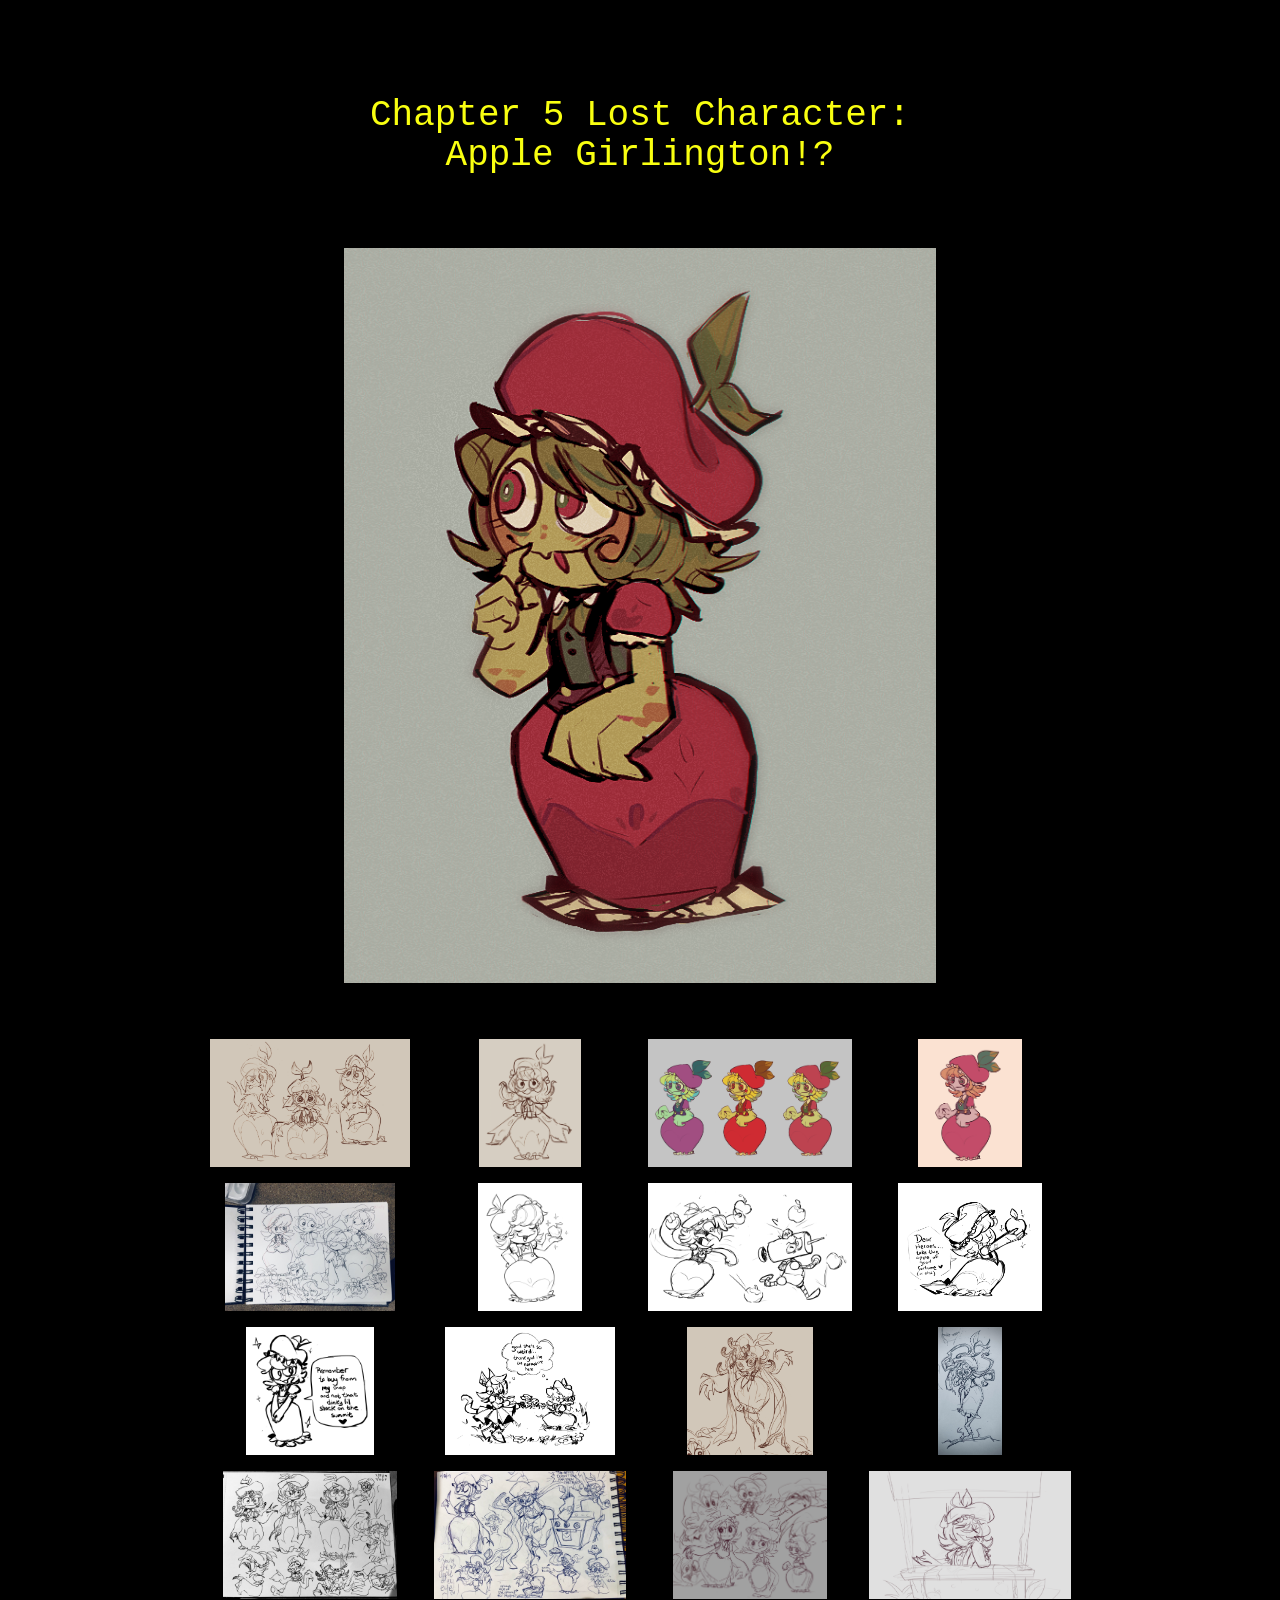
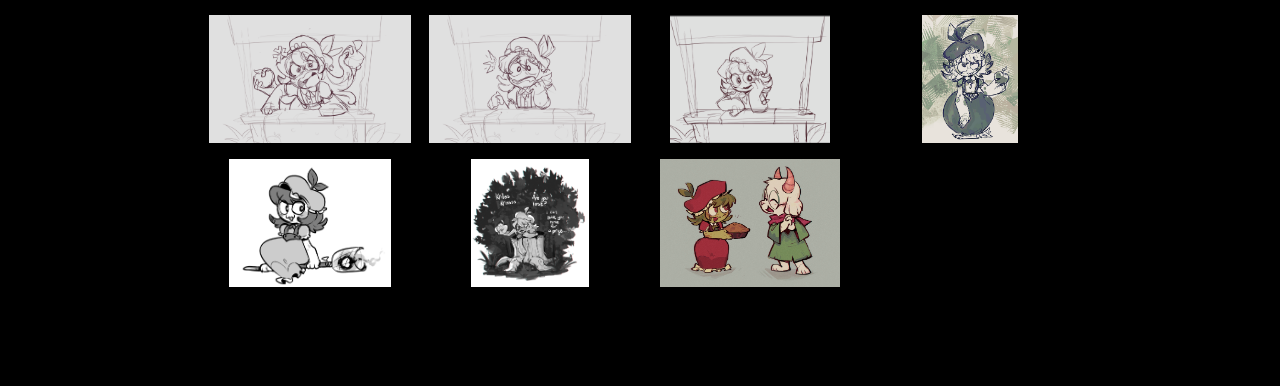
==== girlington/index.html @ 8fb5b080 "начальная техническая подготовка" ====
<html lang="en" style="" class=""><head>
<meta http-equiv="content-type" content="text/html; charset=UTF-8">
    <meta charset="utf-8">
<meta name="viewport" content="width=device-width, initial-scale=1.0">
<meta name="theme-color" content="#000000">

<title>Chapter 5 Lost Character: Apple Girlington!? - Toby Fox</title>

<meta property="og:site_name" content="Toby Fox">
<meta property="og:title" content="Chapter 5 Lost Character: Apple Girlington!?">
<meta property="twitter:title" content="Chapter 5 Lost Character: Apple Girlington!?">
<meta property="og:locale" content="en_US">
<meta name="description" content="An extremely long time ago, I had my friend Marina design a character for Chapter 5 named Apple Girlington...">
<meta property="og:description" content="An extremely long time ago, I had my friend Marina design a character for Chapter 5 named Apple Girlington...">
<link rel="canonical" href="https://toby.fangamer.com/">
<meta property="og:url" content="https://toby.fangamer.com">

<meta property="og:image" content="https://toby.fangamer.com/assets/interviews/girlington/images/social.png">
<meta property="twitter:image" content="https://toby.fangamer.com/assets/interviews/girlington/images/social.png">
<meta property="og:type" content="article">
<meta property="article:published_time" content="2026-11-20T01:00:15+00:00">
<meta name="twitter:card" content="summary">

<link rel="stylesheet" href="index_files/index.ZAYC2TZ6_Km2m.css">
<script src="index_files/index.C6HXAFNJ_Km2m.js" defer="defer"></script>


    
  <style>:root{--swal2-outline: 0 0 0 3px rgba(100, 150, 200, 0.5);--swal2-container-padding: 0.625em;--swal2-backdrop: rgba(0, 0, 0, 0.4);--swal2-backdrop-transition: background-color 0.15s;--swal2-width: 32em;--swal2-padding: 0 0 1.25em;--swal2-border: none;--swal2-border-radius: 0.3125rem;--swal2-background: white;--swal2-color: #545454;--swal2-show-animation: swal2-show 0.3s;--swal2-hide-animation: swal2-hide 0.15s forwards;--swal2-icon-zoom: 1;--swal2-title-padding: 0.8em 1em 0;--swal2-html-container-padding: 1em 1.6em 0.3em;--swal2-input-border: 1px solid #d9d9d9;--swal2-input-border-radius: 0.1875em;--swal2-input-box-shadow: inset 0 1px 1px rgba(0, 0, 0, 0.06), 0 0 0 3px transparent;--swal2-input-background: transparent;--swal2-input-transition: border-color 0.2s, box-shadow 0.2s;--swal2-input-hover-box-shadow: inset 0 1px 1px rgba(0, 0, 0, 0.06), 0 0 0 3px transparent;--swal2-input-focus-border: 1px solid #b4dbed;--swal2-input-focus-box-shadow: inset 0 1px 1px rgba(0, 0, 0, 0.06), 0 0 0 3px rgba(100, 150, 200, 0.5);--swal2-progress-step-background: #add8e6;--swal2-validation-message-background: #f0f0f0;--swal2-validation-message-color: #666;--swal2-footer-border-color: #eee;--swal2-footer-background: transparent;--swal2-footer-color: inherit;--swal2-timer-progress-bar-background: rgba(0, 0, 0, 0.3);--swal2-close-button-position: initial;--swal2-close-button-inset: auto;--swal2-close-button-font-size: 2.5em;--swal2-close-button-color: #ccc;--swal2-close-button-transition: color 0.2s, box-shadow 0.2s;--swal2-close-button-outline: initial;--swal2-close-button-box-shadow: inset 0 0 0 3px transparent;--swal2-close-button-focus-box-shadow: inset var(--swal2-outline);--swal2-close-button-hover-transform: none;--swal2-actions-justify-content: center;--swal2-actions-width: auto;--swal2-actions-margin: 1.25em auto 0;--swal2-actions-padding: 0;--swal2-actions-border-radius: 0;--swal2-actions-background: transparent;--swal2-action-button-transition: background-color 0.2s, box-shadow 0.2s;--swal2-action-button-hover: black 10%;--swal2-action-button-active: black 10%;--swal2-confirm-button-box-shadow: none;--swal2-confirm-button-border-radius: 0.25em;--swal2-confirm-button-background-color: #7066e0;--swal2-confirm-button-color: #fff;--swal2-deny-button-box-shadow: none;--swal2-deny-button-border-radius: 0.25em;--swal2-deny-button-background-color: #dc3741;--swal2-deny-button-color: #fff;--swal2-cancel-button-box-shadow: none;--swal2-cancel-button-border-radius: 0.25em;--swal2-cancel-button-background-color: #6e7881;--swal2-cancel-button-color: #fff;--swal2-toast-show-animation: swal2-toast-show 0.5s;--swal2-toast-hide-animation: swal2-toast-hide 0.1s forwards;--swal2-toast-border: none;--swal2-toast-box-shadow: 0 0 1px hsl(0deg 0% 0% / 0.075), 0 1px 2px hsl(0deg 0% 0% / 0.075), 1px 2px 4px hsl(0deg 0% 0% / 0.075), 1px 3px 8px hsl(0deg 0% 0% / 0.075), 2px 4px 16px hsl(0deg 0% 0% / 0.075)}[data-swal2-theme=dark]{--swal2-dark-theme-black: #19191a;--swal2-dark-theme-white: #e1e1e1;--swal2-background: var(--swal2-dark-theme-black);--swal2-color: var(--swal2-dark-theme-white);--swal2-footer-border-color: #555;--swal2-input-background: color-mix(in srgb, var(--swal2-dark-theme-black), var(--swal2-dark-theme-white) 10%);--swal2-validation-message-background: color-mix( in srgb, var(--swal2-dark-theme-black), var(--swal2-dark-theme-white) 10% );--swal2-validation-message-color: var(--swal2-dark-theme-white);--swal2-timer-progress-bar-background: rgba(255, 255, 255, 0.7)}@media(prefers-color-scheme: dark){[data-swal2-theme=auto]{--swal2-dark-theme-black: #19191a;--swal2-dark-theme-white: #e1e1e1;--swal2-background: var(--swal2-dark-theme-black);--swal2-color: var(--swal2-dark-theme-white);--swal2-footer-border-color: #555;--swal2-input-background: color-mix(in srgb, var(--swal2-dark-theme-black), var(--swal2-dark-theme-white) 10%);--swal2-validation-message-background: color-mix( in srgb, var(--swal2-dark-theme-black), var(--swal2-dark-theme-white) 10% );--swal2-validation-message-color: var(--swal2-dark-theme-white);--swal2-timer-progress-bar-background: rgba(255, 255, 255, 0.7)}}body.swal2-shown:not(.swal2-no-backdrop,.swal2-toast-shown){overflow:hidden}body.swal2-height-auto{height:auto !important}body.swal2-no-backdrop .swal2-container{background-color:rgba(0,0,0,0) !important;pointer-events:none}body.swal2-no-backdrop .swal2-container .swal2-popup{pointer-events:auto}body.swal2-no-backdrop .swal2-container .swal2-modal{box-shadow:0 0 10px var(--swal2-backdrop)}body.swal2-toast-shown .swal2-container{box-sizing:border-box;width:360px;max-width:100%;background-color:rgba(0,0,0,0);pointer-events:none}body.swal2-toast-shown .swal2-container.swal2-top{inset:0 auto auto 50%;transform:translateX(-50%)}body.swal2-toast-shown .swal2-container.swal2-top-end,body.swal2-toast-shown .swal2-container.swal2-top-right{inset:0 0 auto auto}body.swal2-toast-shown .swal2-container.swal2-top-start,body.swal2-toast-shown .swal2-container.swal2-top-left{inset:0 auto auto 0}body.swal2-toast-shown .swal2-container.swal2-center-start,body.swal2-toast-shown .swal2-container.swal2-center-left{inset:50% auto auto 0;transform:translateY(-50%)}body.swal2-toast-shown .swal2-container.swal2-center{inset:50% auto auto 50%;transform:translate(-50%, -50%)}body.swal2-toast-shown .swal2-container.swal2-center-end,body.swal2-toast-shown .swal2-container.swal2-center-right{inset:50% 0 auto auto;transform:translateY(-50%)}body.swal2-toast-shown .swal2-container.swal2-bottom-start,body.swal2-toast-shown .swal2-container.swal2-bottom-left{inset:auto auto 0 0}body.swal2-toast-shown .swal2-container.swal2-bottom{inset:auto auto 0 50%;transform:translateX(-50%)}body.swal2-toast-shown .swal2-container.swal2-bottom-end,body.swal2-toast-shown .swal2-container.swal2-bottom-right{inset:auto 0 0 auto}@media print{body.swal2-shown:not(.swal2-no-backdrop,.swal2-toast-shown){overflow-y:scroll !important}body.swal2-shown:not(.swal2-no-backdrop,.swal2-toast-shown)>[aria-hidden=true]{display:none}body.swal2-shown:not(.swal2-no-backdrop,.swal2-toast-shown) .swal2-container{position:static !important}}div:where(.swal2-container){display:grid;position:fixed;z-index:1060;inset:0;box-sizing:border-box;grid-template-areas:"top-start     top            top-end" "center-start  center         center-end" "bottom-start  bottom-center  bottom-end";grid-template-rows:minmax(min-content, auto) minmax(min-content, auto) minmax(min-content, auto);height:100%;padding:var(--swal2-container-padding);overflow-x:hidden;transition:var(--swal2-backdrop-transition);-webkit-overflow-scrolling:touch}div:where(.swal2-container).swal2-backdrop-show,div:where(.swal2-container).swal2-noanimation{background:var(--swal2-backdrop)}div:where(.swal2-container).swal2-backdrop-hide{background:rgba(0,0,0,0) !important}div:where(.swal2-container).swal2-top-start,div:where(.swal2-container).swal2-center-start,div:where(.swal2-container).swal2-bottom-start{grid-template-columns:minmax(0, 1fr) auto auto}div:where(.swal2-container).swal2-top,div:where(.swal2-container).swal2-center,div:where(.swal2-container).swal2-bottom{grid-template-columns:auto minmax(0, 1fr) auto}div:where(.swal2-container).swal2-top-end,div:where(.swal2-container).swal2-center-end,div:where(.swal2-container).swal2-bottom-end{grid-template-columns:auto auto minmax(0, 1fr)}div:where(.swal2-container).swal2-top-start>.swal2-popup{align-self:start}div:where(.swal2-container).swal2-top>.swal2-popup{grid-column:2;place-self:start center}div:where(.swal2-container).swal2-top-end>.swal2-popup,div:where(.swal2-container).swal2-top-right>.swal2-popup{grid-column:3;place-self:start end}div:where(.swal2-container).swal2-center-start>.swal2-popup,div:where(.swal2-container).swal2-center-left>.swal2-popup{grid-row:2;align-self:center}div:where(.swal2-container).swal2-center>.swal2-popup{grid-column:2;grid-row:2;place-self:center center}div:where(.swal2-container).swal2-center-end>.swal2-popup,div:where(.swal2-container).swal2-center-right>.swal2-popup{grid-column:3;grid-row:2;place-self:center end}div:where(.swal2-container).swal2-bottom-start>.swal2-popup,div:where(.swal2-container).swal2-bottom-left>.swal2-popup{grid-column:1;grid-row:3;align-self:end}div:where(.swal2-container).swal2-bottom>.swal2-popup{grid-column:2;grid-row:3;place-self:end center}div:where(.swal2-container).swal2-bottom-end>.swal2-popup,div:where(.swal2-container).swal2-bottom-right>.swal2-popup{grid-column:3;grid-row:3;place-self:end end}div:where(.swal2-container).swal2-grow-row>.swal2-popup,div:where(.swal2-container).swal2-grow-fullscreen>.swal2-popup{grid-column:1/4;width:100%}div:where(.swal2-container).swal2-grow-column>.swal2-popup,div:where(.swal2-container).swal2-grow-fullscreen>.swal2-popup{grid-row:1/4;align-self:stretch}div:where(.swal2-container).swal2-no-transition{transition:none !important}div:where(.swal2-container)[popover]{width:auto;border:0}div:where(.swal2-container) div:where(.swal2-popup){display:none;position:relative;box-sizing:border-box;grid-template-columns:minmax(0, 100%);width:var(--swal2-width);max-width:100%;padding:var(--swal2-padding);border:var(--swal2-border);border-radius:var(--swal2-border-radius);background:var(--swal2-background);color:var(--swal2-color);font-family:inherit;font-size:1rem}div:where(.swal2-container) div:where(.swal2-popup):focus{outline:none}div:where(.swal2-container) div:where(.swal2-popup).swal2-loading{overflow-y:hidden}div:where(.swal2-container) div:where(.swal2-popup).swal2-draggable{cursor:grab}div:where(.swal2-container) div:where(.swal2-popup).swal2-draggable div:where(.swal2-icon){cursor:grab}div:where(.swal2-container) div:where(.swal2-popup).swal2-dragging{cursor:grabbing}div:where(.swal2-container) div:where(.swal2-popup).swal2-dragging div:where(.swal2-icon){cursor:grabbing}div:where(.swal2-container) h2:where(.swal2-title){position:relative;max-width:100%;margin:0;padding:var(--swal2-title-padding);color:inherit;font-size:1.875em;font-weight:600;text-align:center;text-transform:none;overflow-wrap:break-word;cursor:initial}div:where(.swal2-container) div:where(.swal2-actions){display:flex;z-index:1;box-sizing:border-box;flex-wrap:wrap;align-items:center;justify-content:var(--swal2-actions-justify-content);width:var(--swal2-actions-width);margin:var(--swal2-actions-margin);padding:var(--swal2-actions-padding);border-radius:var(--swal2-actions-border-radius);background:var(--swal2-actions-background)}div:where(.swal2-container) div:where(.swal2-loader){display:none;align-items:center;justify-content:center;width:2.2em;height:2.2em;margin:0 1.875em;animation:swal2-rotate-loading 1.5s linear 0s infinite normal;border-width:.25em;border-style:solid;border-radius:100%;border-color:#2778c4 rgba(0,0,0,0) #2778c4 rgba(0,0,0,0)}div:where(.swal2-container) button:where(.swal2-styled){margin:.3125em;padding:.625em 1.1em;transition:var(--swal2-action-button-transition);border:none;box-shadow:0 0 0 3px rgba(0,0,0,0);font-weight:500}div:where(.swal2-container) button:where(.swal2-styled):not([disabled]){cursor:pointer}div:where(.swal2-container) button:where(.swal2-styled):where(.swal2-confirm){border-radius:var(--swal2-confirm-button-border-radius);background:initial;background-color:var(--swal2-confirm-button-background-color);box-shadow:var(--swal2-confirm-button-box-shadow);color:var(--swal2-confirm-button-color);font-size:1em}div:where(.swal2-container) button:where(.swal2-styled):where(.swal2-confirm):hover{background-color:color-mix(in srgb, var(--swal2-confirm-button-background-color), var(--swal2-action-button-hover))}div:where(.swal2-container) button:where(.swal2-styled):where(.swal2-confirm):active{background-color:color-mix(in srgb, var(--swal2-confirm-button-background-color), var(--swal2-action-button-active))}div:where(.swal2-container) button:where(.swal2-styled):where(.swal2-deny){border-radius:var(--swal2-deny-button-border-radius);background:initial;background-color:var(--swal2-deny-button-background-color);box-shadow:var(--swal2-deny-button-box-shadow);color:var(--swal2-deny-button-color);font-size:1em}div:where(.swal2-container) button:where(.swal2-styled):where(.swal2-deny):hover{background-color:color-mix(in srgb, var(--swal2-deny-button-background-color), var(--swal2-action-button-hover))}div:where(.swal2-container) button:where(.swal2-styled):where(.swal2-deny):active{background-color:color-mix(in srgb, var(--swal2-deny-button-background-color), var(--swal2-action-button-active))}div:where(.swal2-container) button:where(.swal2-styled):where(.swal2-cancel){border-radius:var(--swal2-cancel-button-border-radius);background:initial;background-color:var(--swal2-cancel-button-background-color);box-shadow:var(--swal2-cancel-button-box-shadow);color:var(--swal2-cancel-button-color);font-size:1em}div:where(.swal2-container) button:where(.swal2-styled):where(.swal2-cancel):hover{background-color:color-mix(in srgb, var(--swal2-cancel-button-background-color), var(--swal2-action-button-hover))}div:where(.swal2-container) button:where(.swal2-styled):where(.swal2-cancel):active{background-color:color-mix(in srgb, var(--swal2-cancel-button-background-color), var(--swal2-action-button-active))}div:where(.swal2-container) button:where(.swal2-styled):focus-visible{outline:none;box-shadow:var(--swal2-action-button-focus-box-shadow)}div:where(.swal2-container) button:where(.swal2-styled)[disabled]:not(.swal2-loading){opacity:.4}div:where(.swal2-container) button:where(.swal2-styled)::-moz-focus-inner{border:0}div:where(.swal2-container) div:where(.swal2-footer){margin:1em 0 0;padding:1em 1em 0;border-top:1px solid var(--swal2-footer-border-color);background:var(--swal2-footer-background);color:var(--swal2-footer-color);font-size:1em;text-align:center;cursor:initial}div:where(.swal2-container) .swal2-timer-progress-bar-container{position:absolute;right:0;bottom:0;left:0;grid-column:auto !important;overflow:hidden;border-bottom-right-radius:var(--swal2-border-radius);border-bottom-left-radius:var(--swal2-border-radius)}div:where(.swal2-container) div:where(.swal2-timer-progress-bar){width:100%;height:.25em;background:var(--swal2-timer-progress-bar-background)}div:where(.swal2-container) img:where(.swal2-image){max-width:100%;margin:2em auto 1em;cursor:initial}div:where(.swal2-container) button:where(.swal2-close){position:var(--swal2-close-button-position);inset:var(--swal2-close-button-inset);z-index:2;align-items:center;justify-content:center;width:1.2em;height:1.2em;margin-top:0;margin-right:0;margin-bottom:-1.2em;padding:0;overflow:hidden;transition:var(--swal2-close-button-transition);border:none;border-radius:var(--swal2-border-radius);outline:var(--swal2-close-button-outline);background:rgba(0,0,0,0);color:var(--swal2-close-button-color);font-family:monospace;font-size:var(--swal2-close-button-font-size);cursor:pointer;justify-self:end}div:where(.swal2-container) button:where(.swal2-close):hover{transform:var(--swal2-close-button-hover-transform);background:rgba(0,0,0,0);color:#f27474}div:where(.swal2-container) button:where(.swal2-close):focus-visible{outline:none;box-shadow:var(--swal2-close-button-focus-box-shadow)}div:where(.swal2-container) button:where(.swal2-close)::-moz-focus-inner{border:0}div:where(.swal2-container) div:where(.swal2-html-container){z-index:1;justify-content:center;margin:0;padding:var(--swal2-html-container-padding);overflow:auto;color:inherit;font-size:1.125em;font-weight:normal;line-height:normal;text-align:center;overflow-wrap:break-word;word-break:break-word;cursor:initial}div:where(.swal2-container) input:where(.swal2-input),div:where(.swal2-container) input:where(.swal2-file),div:where(.swal2-container) textarea:where(.swal2-textarea),div:where(.swal2-container) select:where(.swal2-select),div:where(.swal2-container) div:where(.swal2-radio),div:where(.swal2-container) label:where(.swal2-checkbox){margin:1em 2em 3px}div:where(.swal2-container) input:where(.swal2-input),div:where(.swal2-container) input:where(.swal2-file),div:where(.swal2-container) textarea:where(.swal2-textarea){box-sizing:border-box;width:auto;transition:var(--swal2-input-transition);border:var(--swal2-input-border);border-radius:var(--swal2-input-border-radius);background:var(--swal2-input-background);box-shadow:var(--swal2-input-box-shadow);color:inherit;font-size:1.125em}div:where(.swal2-container) input:where(.swal2-input).swal2-inputerror,div:where(.swal2-container) input:where(.swal2-file).swal2-inputerror,div:where(.swal2-container) textarea:where(.swal2-textarea).swal2-inputerror{border-color:#f27474 !important;box-shadow:0 0 2px #f27474 !important}div:where(.swal2-container) input:where(.swal2-input):hover,div:where(.swal2-container) input:where(.swal2-file):hover,div:where(.swal2-container) textarea:where(.swal2-textarea):hover{box-shadow:var(--swal2-input-hover-box-shadow)}div:where(.swal2-container) input:where(.swal2-input):focus,div:where(.swal2-container) input:where(.swal2-file):focus,div:where(.swal2-container) textarea:where(.swal2-textarea):focus{border:var(--swal2-input-focus-border);outline:none;box-shadow:var(--swal2-input-focus-box-shadow)}div:where(.swal2-container) input:where(.swal2-input)::placeholder,div:where(.swal2-container) input:where(.swal2-file)::placeholder,div:where(.swal2-container) textarea:where(.swal2-textarea)::placeholder{color:#ccc}div:where(.swal2-container) .swal2-range{margin:1em 2em 3px;background:var(--swal2-background)}div:where(.swal2-container) .swal2-range input{width:80%}div:where(.swal2-container) .swal2-range output{width:20%;color:inherit;font-weight:600;text-align:center}div:where(.swal2-container) .swal2-range input,div:where(.swal2-container) .swal2-range output{height:2.625em;padding:0;font-size:1.125em;line-height:2.625em}div:where(.swal2-container) .swal2-input{height:2.625em;padding:0 .75em}div:where(.swal2-container) .swal2-file{width:75%;margin-right:auto;margin-left:auto;background:var(--swal2-input-background);font-size:1.125em}div:where(.swal2-container) .swal2-textarea{height:6.75em;padding:.75em}div:where(.swal2-container) .swal2-select{min-width:50%;max-width:100%;padding:.375em .625em;background:var(--swal2-input-background);color:inherit;font-size:1.125em}div:where(.swal2-container) .swal2-radio,div:where(.swal2-container) .swal2-checkbox{align-items:center;justify-content:center;background:var(--swal2-background);color:inherit}div:where(.swal2-container) .swal2-radio label,div:where(.swal2-container) .swal2-checkbox label{margin:0 .6em;font-size:1.125em}div:where(.swal2-container) .swal2-radio input,div:where(.swal2-container) .swal2-checkbox input{flex-shrink:0;margin:0 .4em}div:where(.swal2-container) label:where(.swal2-input-label){display:flex;justify-content:center;margin:1em auto 0}div:where(.swal2-container) div:where(.swal2-validation-message){align-items:center;justify-content:center;margin:1em 0 0;padding:.625em;overflow:hidden;background:var(--swal2-validation-message-background);color:var(--swal2-validation-message-color);font-size:1em;font-weight:300}div:where(.swal2-container) div:where(.swal2-validation-message)::before{content:"!";display:inline-block;width:1.5em;min-width:1.5em;height:1.5em;margin:0 .625em;border-radius:50%;background-color:#f27474;color:#fff;font-weight:600;line-height:1.5em;text-align:center}div:where(.swal2-container) .swal2-progress-steps{flex-wrap:wrap;align-items:center;max-width:100%;margin:1.25em auto;padding:0;background:rgba(0,0,0,0);font-weight:600}div:where(.swal2-container) .swal2-progress-steps li{display:inline-block;position:relative}div:where(.swal2-container) .swal2-progress-steps .swal2-progress-step{z-index:20;flex-shrink:0;width:2em;height:2em;border-radius:2em;background:#2778c4;color:#fff;line-height:2em;text-align:center}div:where(.swal2-container) .swal2-progress-steps .swal2-progress-step.swal2-active-progress-step{background:#2778c4}div:where(.swal2-container) .swal2-progress-steps .swal2-progress-step.swal2-active-progress-step~.swal2-progress-step{background:var(--swal2-progress-step-background);color:#fff}div:where(.swal2-container) .swal2-progress-steps .swal2-progress-step.swal2-active-progress-step~.swal2-progress-step-line{background:var(--swal2-progress-step-background)}div:where(.swal2-container) .swal2-progress-steps .swal2-progress-step-line{z-index:10;flex-shrink:0;width:2.5em;height:.4em;margin:0 -1px;background:#2778c4}div:where(.swal2-icon){position:relative;box-sizing:content-box;justify-content:center;width:5em;height:5em;margin:2.5em auto .6em;zoom:var(--swal2-icon-zoom);border:.25em solid rgba(0,0,0,0);border-radius:50%;border-color:#000;font-family:inherit;line-height:5em;cursor:default;user-select:none}div:where(.swal2-icon) .swal2-icon-content{display:flex;align-items:center;font-size:3.75em}div:where(.swal2-icon).swal2-error{border-color:#f27474;color:#f27474}div:where(.swal2-icon).swal2-error .swal2-x-mark{position:relative;flex-grow:1}div:where(.swal2-icon).swal2-error [class^=swal2-x-mark-line]{display:block;position:absolute;top:2.3125em;width:2.9375em;height:.3125em;border-radius:.125em;background-color:#f27474}div:where(.swal2-icon).swal2-error [class^=swal2-x-mark-line][class$=left]{left:1.0625em;transform:rotate(45deg)}div:where(.swal2-icon).swal2-error [class^=swal2-x-mark-line][class$=right]{right:1em;transform:rotate(-45deg)}div:where(.swal2-icon).swal2-error.swal2-icon-show{animation:swal2-animate-error-icon .5s}div:where(.swal2-icon).swal2-error.swal2-icon-show .swal2-x-mark{animation:swal2-animate-error-x-mark .5s}div:where(.swal2-icon).swal2-warning{border-color:#f8bb86;color:#f8bb86}div:where(.swal2-icon).swal2-warning.swal2-icon-show{animation:swal2-animate-error-icon .5s}div:where(.swal2-icon).swal2-warning.swal2-icon-show .swal2-icon-content{animation:swal2-animate-i-mark .5s}div:where(.swal2-icon).swal2-info{border-color:#3fc3ee;color:#3fc3ee}div:where(.swal2-icon).swal2-info.swal2-icon-show{animation:swal2-animate-error-icon .5s}div:where(.swal2-icon).swal2-info.swal2-icon-show .swal2-icon-content{animation:swal2-animate-i-mark .8s}div:where(.swal2-icon).swal2-question{border-color:#87adbd;color:#87adbd}div:where(.swal2-icon).swal2-question.swal2-icon-show{animation:swal2-animate-error-icon .5s}div:where(.swal2-icon).swal2-question.swal2-icon-show .swal2-icon-content{animation:swal2-animate-question-mark .8s}div:where(.swal2-icon).swal2-success{border-color:#a5dc86;color:#a5dc86}div:where(.swal2-icon).swal2-success [class^=swal2-success-circular-line]{position:absolute;width:3.75em;height:7.5em;border-radius:50%}div:where(.swal2-icon).swal2-success [class^=swal2-success-circular-line][class$=left]{top:-0.4375em;left:-2.0635em;transform:rotate(-45deg);transform-origin:3.75em 3.75em;border-radius:7.5em 0 0 7.5em}div:where(.swal2-icon).swal2-success [class^=swal2-success-circular-line][class$=right]{top:-0.6875em;left:1.875em;transform:rotate(-45deg);transform-origin:0 3.75em;border-radius:0 7.5em 7.5em 0}div:where(.swal2-icon).swal2-success .swal2-success-ring{position:absolute;z-index:2;top:-0.25em;left:-0.25em;box-sizing:content-box;width:100%;height:100%;border:.25em solid rgba(165,220,134,.3);border-radius:50%}div:where(.swal2-icon).swal2-success .swal2-success-fix{position:absolute;z-index:1;top:.5em;left:1.625em;width:.4375em;height:5.625em;transform:rotate(-45deg)}div:where(.swal2-icon).swal2-success [class^=swal2-success-line]{display:block;position:absolute;z-index:2;height:.3125em;border-radius:.125em;background-color:#a5dc86}div:where(.swal2-icon).swal2-success [class^=swal2-success-line][class$=tip]{top:2.875em;left:.8125em;width:1.5625em;transform:rotate(45deg)}div:where(.swal2-icon).swal2-success [class^=swal2-success-line][class$=long]{top:2.375em;right:.5em;width:2.9375em;transform:rotate(-45deg)}div:where(.swal2-icon).swal2-success.swal2-icon-show .swal2-success-line-tip{animation:swal2-animate-success-line-tip .75s}div:where(.swal2-icon).swal2-success.swal2-icon-show .swal2-success-line-long{animation:swal2-animate-success-line-long .75s}div:where(.swal2-icon).swal2-success.swal2-icon-show .swal2-success-circular-line-right{animation:swal2-rotate-success-circular-line 4.25s ease-in}[class^=swal2]{-webkit-tap-highlight-color:rgba(0,0,0,0)}.swal2-show{animation:var(--swal2-show-animation)}.swal2-hide{animation:var(--swal2-hide-animation)}.swal2-noanimation{transition:none}.swal2-scrollbar-measure{position:absolute;top:-9999px;width:50px;height:50px;overflow:scroll}.swal2-rtl .swal2-close{margin-right:initial;margin-left:0}.swal2-rtl .swal2-timer-progress-bar{right:0;left:auto}.swal2-toast{box-sizing:border-box;grid-column:1/4 !important;grid-row:1/4 !important;grid-template-columns:min-content auto min-content;padding:1em;overflow-y:hidden;border:var(--swal2-toast-border);background:var(--swal2-background);box-shadow:var(--swal2-toast-box-shadow);pointer-events:auto}.swal2-toast>*{grid-column:2}.swal2-toast h2:where(.swal2-title){margin:.5em 1em;padding:0;font-size:1em;text-align:initial}.swal2-toast .swal2-loading{justify-content:center}.swal2-toast input:where(.swal2-input){height:2em;margin:.5em;font-size:1em}.swal2-toast .swal2-validation-message{font-size:1em}.swal2-toast div:where(.swal2-footer){margin:.5em 0 0;padding:.5em 0 0;font-size:.8em}.swal2-toast button:where(.swal2-close){grid-column:3/3;grid-row:1/99;align-self:center;width:.8em;height:.8em;margin:0;font-size:2em}.swal2-toast div:where(.swal2-html-container){margin:.5em 1em;padding:0;overflow:initial;font-size:1em;text-align:initial}.swal2-toast div:where(.swal2-html-container):empty{padding:0}.swal2-toast .swal2-loader{grid-column:1;grid-row:1/99;align-self:center;width:2em;height:2em;margin:.25em}.swal2-toast .swal2-icon{grid-column:1;grid-row:1/99;align-self:center;width:2em;min-width:2em;height:2em;margin:0 .5em 0 0}.swal2-toast .swal2-icon .swal2-icon-content{display:flex;align-items:center;font-size:1.8em;font-weight:bold}.swal2-toast .swal2-icon.swal2-success .swal2-success-ring{width:2em;height:2em}.swal2-toast .swal2-icon.swal2-error [class^=swal2-x-mark-line]{top:.875em;width:1.375em}.swal2-toast .swal2-icon.swal2-error [class^=swal2-x-mark-line][class$=left]{left:.3125em}.swal2-toast .swal2-icon.swal2-error [class^=swal2-x-mark-line][class$=right]{right:.3125em}.swal2-toast div:where(.swal2-actions){justify-content:flex-start;height:auto;margin:0;margin-top:.5em;padding:0 .5em}.swal2-toast button:where(.swal2-styled){margin:.25em .5em;padding:.4em .6em;font-size:1em}.swal2-toast .swal2-success{border-color:#a5dc86}.swal2-toast .swal2-success [class^=swal2-success-circular-line]{position:absolute;width:1.6em;height:3em;border-radius:50%}.swal2-toast .swal2-success [class^=swal2-success-circular-line][class$=left]{top:-0.8em;left:-0.5em;transform:rotate(-45deg);transform-origin:2em 2em;border-radius:4em 0 0 4em}.swal2-toast .swal2-success [class^=swal2-success-circular-line][class$=right]{top:-0.25em;left:.9375em;transform-origin:0 1.5em;border-radius:0 4em 4em 0}.swal2-toast .swal2-success .swal2-success-ring{width:2em;height:2em}.swal2-toast .swal2-success .swal2-success-fix{top:0;left:.4375em;width:.4375em;height:2.6875em}.swal2-toast .swal2-success [class^=swal2-success-line]{height:.3125em}.swal2-toast .swal2-success [class^=swal2-success-line][class$=tip]{top:1.125em;left:.1875em;width:.75em}.swal2-toast .swal2-success [class^=swal2-success-line][class$=long]{top:.9375em;right:.1875em;width:1.375em}.swal2-toast .swal2-success.swal2-icon-show .swal2-success-line-tip{animation:swal2-toast-animate-success-line-tip .75s}.swal2-toast .swal2-success.swal2-icon-show .swal2-success-line-long{animation:swal2-toast-animate-success-line-long .75s}.swal2-toast.swal2-show{animation:var(--swal2-toast-show-animation)}.swal2-toast.swal2-hide{animation:var(--swal2-toast-hide-animation)}@keyframes swal2-show{0%{transform:translate3d(0, -50px, 0) scale(0.9);opacity:0}100%{transform:translate3d(0, 0, 0) scale(1);opacity:1}}@keyframes swal2-hide{0%{transform:translate3d(0, 0, 0) scale(1);opacity:1}100%{transform:translate3d(0, -50px, 0) scale(0.9);opacity:0}}@keyframes swal2-animate-success-line-tip{0%{top:1.1875em;left:.0625em;width:0}54%{top:1.0625em;left:.125em;width:0}70%{top:2.1875em;left:-0.375em;width:3.125em}84%{top:3em;left:1.3125em;width:1.0625em}100%{top:2.8125em;left:.8125em;width:1.5625em}}@keyframes swal2-animate-success-line-long{0%{top:3.375em;right:2.875em;width:0}65%{top:3.375em;right:2.875em;width:0}84%{top:2.1875em;right:0;width:3.4375em}100%{top:2.375em;right:.5em;width:2.9375em}}@keyframes swal2-rotate-success-circular-line{0%{transform:rotate(-45deg)}5%{transform:rotate(-45deg)}12%{transform:rotate(-405deg)}100%{transform:rotate(-405deg)}}@keyframes swal2-animate-error-x-mark{0%{margin-top:1.625em;transform:scale(0.4);opacity:0}50%{margin-top:1.625em;transform:scale(0.4);opacity:0}80%{margin-top:-0.375em;transform:scale(1.15)}100%{margin-top:0;transform:scale(1);opacity:1}}@keyframes swal2-animate-error-icon{0%{transform:rotateX(100deg);opacity:0}100%{transform:rotateX(0deg);opacity:1}}@keyframes swal2-rotate-loading{0%{transform:rotate(0deg)}100%{transform:rotate(360deg)}}@keyframes swal2-animate-question-mark{0%{transform:rotateY(-360deg)}100%{transform:rotateY(0)}}@keyframes swal2-animate-i-mark{0%{transform:rotateZ(45deg);opacity:0}25%{transform:rotateZ(-25deg);opacity:.4}50%{transform:rotateZ(15deg);opacity:.8}75%{transform:rotateZ(-5deg);opacity:1}100%{transform:rotateX(0);opacity:1}}@keyframes swal2-toast-show{0%{transform:translateY(-0.625em) rotateZ(2deg)}33%{transform:translateY(0) rotateZ(-2deg)}66%{transform:translateY(0.3125em) rotateZ(2deg)}100%{transform:translateY(0) rotateZ(0deg)}}@keyframes swal2-toast-hide{100%{transform:rotateZ(1deg);opacity:0}}@keyframes swal2-toast-animate-success-line-tip{0%{top:.5625em;left:.0625em;width:0}54%{top:.125em;left:.125em;width:0}70%{top:.625em;left:-0.25em;width:1.625em}84%{top:1.0625em;left:.75em;width:.5em}100%{top:1.125em;left:.1875em;width:.75em}}@keyframes swal2-toast-animate-success-line-long{0%{top:1.625em;right:1.375em;width:0}65%{top:1.25em;right:.9375em;width:0}84%{top:.9375em;right:0;width:1.125em}100%{top:.9375em;right:.1875em;width:1.375em}}</style><style type="text/css">#screenShotContainer{cursor:crosshair;left:0;position:absolute;top:0}#toolPanel{background:#fff;box-sizing:content-box;height:24px;left:0;min-width:392px;padding:10px;position:absolute;top:0;z-index:9999}#toolPanel .item-panel{float:left;height:24px;margin-right:15px;width:24px}#toolPanel .item-panel:last-child{margin-right:0}#toolPanel .square{background-image:url("[data-uri]");background-size:cover}#toolPanel .square:hover{background-image:url("[data-uri]")}#toolPanel .square-active,#toolPanel .square:active{background-image:url("[data-uri]")}#toolPanel .round{background-image:url("[data-uri]");background-size:cover}#toolPanel .round:hover{background-image:url("[data-uri]")}#toolPanel .round-active,#toolPanel .round:active{background-image:url("[data-uri]")}#toolPanel .right-top{background-image:url("[data-uri]");background-size:cover}#toolPanel .right-top:hover{background-image:url("[data-uri]")}#toolPanel .right-top-active,#toolPanel .right-top:active{background-image:url("[data-uri]")}#toolPanel .brush{background-image:url("[data-uri]");background-size:cover}#toolPanel .brush:hover{background-image:url("[data-uri]")}#toolPanel .brush-active,#toolPanel .brush:active{background-image:url("[data-uri]")}#toolPanel .mosaicPen{background-image:url("[data-uri]");background-size:cover}#toolPanel .mosaicPen:hover{background-image:url("[data-uri]")}#toolPanel .mosaicPen-active,#toolPanel .mosaicPen:active{background-image:url("[data-uri]")}#toolPanel .separateLine{background-image:url("[data-uri]");background-size:cover;width:1px}#toolPanel .text{background-image:url("[data-uri]");background-size:cover}#toolPanel .text:hover{background-image:url("[data-uri]")}#toolPanel .text-active,#toolPanel .text:active{background-image:url("[data-uri]")}#toolPanel .save{background-image:url("[data-uri]");background-size:cover}#toolPanel .save:hover{background-image:url("[data-uri]")}#toolPanel .save:active{background-image:url("[data-uri]")}#toolPanel .close{background-image:url("[data-uri]");background-size:cover}#toolPanel .close:hover{background-image:url("[data-uri]")}#toolPanel .undo-disabled{background-image:url("[data-uri]");background-size:cover}#toolPanel .undo{background-image:url("[data-uri]");background-size:cover}#toolPanel .undo:hover{background-image:url("[data-uri]")}#toolPanel .confirm{background-image:url("[data-uri]");background-size:cover}#toolPanel .confirm:hover{background-image:url("[data-uri]")}.__screenshot-lock-scroll{height:100%!important;margin:0;overflow:hidden!important}.ico-panel{border-left:6px solid transparent;border-right:6px solid transparent;border-top:6px solid #fff;height:0;left:23px;position:absolute;top:0;transform:rotate(180deg);width:0;z-index:9999}.ico-panel img{height:100%;width:100%}#optionPanel{background:#fff;border-radius:5px;box-sizing:content-box;height:20px;left:0;padding:10px;position:absolute;top:6px;z-index:9999}#optionPanel .text-size-panel{align-items:center;border:1px solid #bebfca;border-radius:3px;cursor:pointer;display:flex;float:left;font-size:14px;height:20px;justify-content:center;overflow:hidden;width:65px}#optionPanel .text-select-panel{background:#fff;border:1px solid #d8dcea;border-radius:3px;display:flex;flex-wrap:wrap;justify-content:center;left:10px;position:absolute;top:-321px;width:65px}#optionPanel .text-select-panel .text-item{cursor:pointer;font-size:14px;height:20px;margin-bottom:5px;text-align:center;width:45px}#optionPanel .text-select-panel .text-item:hover{background:#bebfca}#optionPanel .text-select-panel .text-item:first-child{margin-top:5px}#optionPanel .brush-select-panel{float:left;height:20px}#optionPanel .brush-select-panel .item-panel{float:left;height:20px;margin-right:18px;width:20px}#optionPanel .brush-select-panel .item-panel:first-child{margin-left:2px}#optionPanel .brush-select-panel .item-panel:last-child{margin-right:0}#optionPanel .brush-select-panel .brush-small{background-image:url("[data-uri]");background-size:cover}#optionPanel .brush-select-panel .brush-small-active,#optionPanel .brush-select-panel .brush-small:active,#optionPanel .brush-select-panel .brush-small:hover{background-image:url("[data-uri]")}#optionPanel .brush-select-panel .brush-medium{background-image:url("[data-uri]");background-size:cover}#optionPanel .brush-select-panel .brush-medium-active,#optionPanel .brush-select-panel .brush-medium:active,#optionPanel .brush-select-panel .brush-medium:hover{background-image:url("[data-uri]")}#optionPanel .brush-select-panel .brush-big{background-image:url("[data-uri]");background-size:cover}#optionPanel .brush-select-panel .brush-big-active,#optionPanel .brush-select-panel .brush-big:active,#optionPanel .brush-select-panel .brush-big:hover{background-image:url("[data-uri]")}#optionPanel .right-panel{align-items:center;display:flex;float:left;margin-left:39px}#optionPanel .right-panel .color-panel{background:#fff;border:1px solid #e5e6e5;border-radius:5px;display:flex;flex-wrap:wrap;justify-content:center;position:absolute;right:28px;top:-225px;width:72px}#optionPanel .right-panel .color-panel .color-item{height:20px;margin-bottom:5px;width:62px}#optionPanel .right-panel .color-panel .color-item:first-child{background:#f53440;margin-top:5px}#optionPanel .right-panel .color-panel .color-item:nth-child(2){background:#f65e95}#optionPanel .right-panel .color-panel .color-item:nth-child(3){background:#d254cf}#optionPanel .right-panel .color-panel .color-item:nth-child(4){background:#12a9d7}#optionPanel .right-panel .color-panel .color-item:nth-child(5){background:#30a345}#optionPanel .right-panel .color-panel .color-item:nth-child(6){background:#facf50}#optionPanel .right-panel .color-panel .color-item:nth-child(7){background:#f66632}#optionPanel .right-panel .color-panel .color-item:nth-child(8){background:#989998}#optionPanel .right-panel .color-panel .color-item:nth-child(9){background:#000}#optionPanel .right-panel .color-panel .color-item:nth-child(10){background:#feffff;border:1px solid #e5e6e5}#optionPanel .right-panel .color-select-panel{background:#f53340;border:1px solid #e5e6e5;height:20px;width:62px}#optionPanel .right-panel .color-select-panel.text-select-status{margin-left:31px}#optionPanel .right-panel .pull-down-arrow{background-image:url("[data-uri]");background-size:cover;height:8px;margin-left:10px;width:15px}#cutBoxSizePanel{align-items:center;background:rgba(0,0,0,.4);border-radius:3px;color:#fff;display:flex;font-size:14px;height:25px;justify-content:center;left:0;position:absolute;top:0;width:85px;z-index:9999}#textInputPanel{border:none;box-sizing:border-box;font-weight:700;left:0;margin:0;min-height:20px;min-width:20px;outline:none;padding:0;position:fixed;top:0;z-index:9999}.hidden-screen-shot-scroll{height:100vh;overflow:hidden;width:100vw}.no-cursor *{cursor:none}</style></head>
  <body class="default" style="background-color: black; --darkreader-inline-bgcolor: var(--darkreader-background-000000, #000000);" data-darkreader-inline-bgcolor="">
    <main>
      <div class="container mx-auto pt-8 px-4 max-w-prose text font-8bit-regular">
  <h1 class="mt-16 yellow md:text-4xl text-2xl text-center font-8bit-bold">Chapter 5 Lost Character:<br>Apple Girlington!?</h1>

  <div class="flex flex-col gap-y-6 mt-12">
    <figure class="flex flex-col gap-2 my-6">
  
  <a href="https://toby.fangamer.com/assets/interviews/girlington/images/main.png" class="cursor-zoom-in" data-fancybox="girlington">
    <img class="mx-auto ls-is-cached lazyloaded" src="index_files/main_Km2m.png" height="862" width="1209">
  </a>
  
  
</figure>

  </div>
</div>

<div class="container mx-auto pt-8 pb-24 px-4 max-w-4xl text font-8bit-regular">
  <div class="grid grid-cols-4 gap-4">
    
    <a href="https://toby.fangamer.com/assets/interviews/girlington/images/1.png" data-fancybox="girlington">
      <img src="index_files/1_Km2m.png" class="object-cover h-32 mx-auto text-center">
    </a>
    
    <a href="https://toby.fangamer.com/assets/interviews/girlington/images/2.png" data-fancybox="girlington">
      <img src="index_files/2_Km2m.png" class="object-cover h-32 mx-auto text-center">
    </a>
    
    <a href="https://toby.fangamer.com/assets/interviews/girlington/images/3.png" data-fancybox="girlington">
      <img src="index_files/3_Km2m.png" class="object-cover h-32 mx-auto text-center">
    </a>
    
    <a href="https://toby.fangamer.com/assets/interviews/girlington/images/4.png" data-fancybox="girlington">
      <img src="index_files/4_Km2m.png" class="object-cover h-32 mx-auto text-center">
    </a>
    
    <a href="https://toby.fangamer.com/assets/interviews/girlington/images/5.jpg" data-fancybox="girlington">
      <img src="index_files/5_Km2m.jpg" class="object-cover h-32 mx-auto text-center">
    </a>
    
    <a href="https://toby.fangamer.com/assets/interviews/girlington/images/6.png" data-fancybox="girlington">
      <img src="index_files/6_Km2m.png" class="object-cover h-32 mx-auto text-center">
    </a>
    
    <a href="https://toby.fangamer.com/assets/interviews/girlington/images/7.png" data-fancybox="girlington">
      <img src="index_files/7_Km2m.png" class="object-cover h-32 mx-auto text-center">
    </a>
    
    <a href="https://toby.fangamer.com/assets/interviews/girlington/images/8.png" data-fancybox="girlington">
      <img src="index_files/8_Km2m.png" class="object-cover h-32 mx-auto text-center">
    </a>
    
    <a href="https://toby.fangamer.com/assets/interviews/girlington/images/9.png" data-fancybox="girlington">
      <img src="index_files/9_Km2m.png" class="object-cover h-32 mx-auto text-center">
    </a>
    
    <a href="https://toby.fangamer.com/assets/interviews/girlington/images/10.png" data-fancybox="girlington">
      <img src="index_files/10_Km2m.png" class="object-cover h-32 mx-auto text-center">
    </a>
    
    <a href="https://toby.fangamer.com/assets/interviews/girlington/images/11.png" data-fancybox="girlington">
      <img src="index_files/11_Km2m.png" class="object-cover h-32 mx-auto text-center">
    </a>
    
    <a href="https://toby.fangamer.com/assets/interviews/girlington/images/12.jpg" data-fancybox="girlington">
      <img src="index_files/12_Km2m.jpg" class="object-cover h-32 mx-auto text-center">
    </a>
    
    <a href="https://toby.fangamer.com/assets/interviews/girlington/images/13.jpg" data-fancybox="girlington">
      <img src="index_files/13_Km2m.jpg" class="object-cover h-32 mx-auto text-center">
    </a>
    
    <a href="https://toby.fangamer.com/assets/interviews/girlington/images/14.jpg" data-fancybox="girlington">
      <img src="index_files/14_Km2m.jpg" class="object-cover h-32 mx-auto text-center">
    </a>
    
    <a href="https://toby.fangamer.com/assets/interviews/girlington/images/15.png" data-fancybox="girlington">
      <img src="index_files/15_Km2m.png" class="object-cover h-32 mx-auto text-center">
    </a>
    
    <a href="https://toby.fangamer.com/assets/interviews/girlington/images/16.png" data-fancybox="girlington">
      <img src="index_files/16_Km2m.png" class="object-cover h-32 mx-auto text-center">
    </a>
    
    <a href="https://toby.fangamer.com/assets/interviews/girlington/images/17.png" data-fancybox="girlington">
      <img src="index_files/17_Km2m.png" class="object-cover h-32 mx-auto text-center">
    </a>
    
    <a href="https://toby.fangamer.com/assets/interviews/girlington/images/18.png" data-fancybox="girlington">
      <img src="index_files/18_Km2m.png" class="object-cover h-32 mx-auto text-center">
    </a>
    
    <a href="https://toby.fangamer.com/assets/interviews/girlington/images/19.png" data-fancybox="girlington">
      <img src="index_files/19_Km2m.png" class="object-cover h-32 mx-auto text-center">
    </a>
    
    <a href="https://toby.fangamer.com/assets/interviews/girlington/images/20.png" data-fancybox="girlington">
      <img src="index_files/20_Km2m.png" class="object-cover h-32 mx-auto text-center">
    </a>
    
    <a href="https://toby.fangamer.com/assets/interviews/girlington/images/21.png" data-fancybox="girlington">
      <img src="index_files/21_Km2m.png" class="object-cover h-32 mx-auto text-center">
    </a>
    
    <a href="https://toby.fangamer.com/assets/interviews/girlington/images/22.png" data-fancybox="girlington">
      <img src="index_files/22_Km2m.png" class="object-cover h-32 mx-auto text-center">
    </a>
    
    <a href="https://toby.fangamer.com/assets/interviews/girlington/images/23.png" data-fancybox="girlington">
      <img src="index_files/23_Km2m.png" class="object-cover h-32 mx-auto text-center">
    </a>
    
  </div>
</div>

    </main>
  <!-- Cloudflare Pages Analytics --><script defer="defer" src="index_files/beacon.min_Km2m.js" data-cf-beacon="{&quot;token&quot;: &quot;4b0253a4b92147969ae0419441df7105&quot;}"></script><!-- Cloudflare Pages Analytics -->

<div style="overflow: visible; position: relative; width: 0px; height: 0px; display: block;" data-v-app=""><div class="qr-content-root"><!----></div></div></body></html>
---- girlington/index_files/index.ZAYC2TZ6_Km2m.css ----
*,:after,:before{border:0 solid #e5e7eb;box-sizing:border-box}:after,:before{--tw-content:""}html{-webkit-text-size-adjust:100%;font-feature-settings:normal;font-family:ui-sans-serif,system-ui,-apple-system,Segoe UI,Roboto,Ubuntu,Cantarell,Noto Sans,sans-serif,BlinkMacSystemFont,Helvetica Neue,Arial,Apple Color Emoji,Segoe UI Emoji,Segoe UI Symbol,Noto Color Emoji;line-height:1.5;-moz-tab-size:4;-o-tab-size:4;tab-size:4}body{line-height:inherit}hr{border-top-width:1px;color:inherit;height:0}abbr:where([title]){text-decoration:underline;-webkit-text-decoration:underline dotted currentColor;text-decoration:underline dotted currentColor}h1,h2,h3,h4,h5,h6{font-size:inherit;font-weight:inherit}a{color:inherit;text-decoration:inherit}b,strong{font-weight:bolder}code,kbd,pre,samp{font-family:ui-monospace,SFMono-Regular,Menlo,Monaco,Consolas,Liberation Mono,Courier New,monospace;font-size:1em}small{font-size:80%}sub,sup{font-size:75%;line-height:0;position:relative;vertical-align:baseline}sub{bottom:-.25em}sup{top:-.5em}table{border-collapse:collapse;border-color:inherit;text-indent:0}button,input,optgroup,select,textarea{color:inherit;font-family:inherit;font-size:100%;font-weight:inherit;line-height:inherit;margin:0;padding:0}button,select{text-transform:none}[type=button],[type=reset],[type=submit],button{-webkit-appearance:button;background-color:transparent;background-image:none}:-moz-focusring{outline:auto}:-moz-ui-invalid{box-shadow:none}progress{vertical-align:baseline}::-webkit-inner-spin-button,::-webkit-outer-spin-button{height:auto}[type=search]{-webkit-appearance:textfield;outline-offset:-2px}::-webkit-search-decoration{-webkit-appearance:none}::-webkit-file-upload-button{-webkit-appearance:button;font:inherit}summary{display:list-item}blockquote,dd,dl,figure,h1,h2,h3,h4,h5,h6,hr,p,pre{margin:0}fieldset{margin:0}fieldset,legend{padding:0}menu,ol,ul{list-style:none;margin:0;padding:0}textarea{resize:vertical}input::-moz-placeholder,textarea::-moz-placeholder{color:#9ca3af;opacity:1}input::placeholder,textarea::placeholder{color:#9ca3af;opacity:1}[role=button],button{cursor:pointer}:disabled{cursor:default}audio,canvas,embed,iframe,img,object,svg,video{display:block;vertical-align:middle}img,video{height:auto;max-width:100%}[hidden]{display:none}*,:after,:before{--tw-border-spacing-x:0;--tw-border-spacing-y:0;--tw-translate-x:0;--tw-translate-y:0;--tw-rotate:0;--tw-skew-x:0;--tw-skew-y:0;--tw-scale-x:1;--tw-scale-y:1;--tw-pan-x: ;--tw-pan-y: ;--tw-pinch-zoom: ;--tw-scroll-snap-strictness:proximity;--tw-ordinal: ;--tw-slashed-zero: ;--tw-numeric-figure: ;--tw-numeric-spacing: ;--tw-numeric-fraction: ;--tw-ring-inset: ;--tw-ring-offset-width:0px;--tw-ring-offset-color:#fff;--tw-ring-color:rgba(59,130,246,.5);--tw-ring-offset-shadow:0 0 transparent;--tw-ring-shadow:0 0 transparent;--tw-shadow:0 0 transparent;--tw-shadow-colored:0 0 transparent;--tw-blur: ;--tw-brightness: ;--tw-contrast: ;--tw-grayscale: ;--tw-hue-rotate: ;--tw-invert: ;--tw-saturate: ;--tw-sepia: ;--tw-drop-shadow: ;--tw-backdrop-blur: ;--tw-backdrop-brightness: ;--tw-backdrop-contrast: ;--tw-backdrop-grayscale: ;--tw-backdrop-hue-rotate: ;--tw-backdrop-invert: ;--tw-backdrop-opacity: ;--tw-backdrop-saturate: ;--tw-backdrop-sepia: }::backdrop{--tw-border-spacing-x:0;--tw-border-spacing-y:0;--tw-translate-x:0;--tw-translate-y:0;--tw-rotate:0;--tw-skew-x:0;--tw-skew-y:0;--tw-scale-x:1;--tw-scale-y:1;--tw-pan-x: ;--tw-pan-y: ;--tw-pinch-zoom: ;--tw-scroll-snap-strictness:proximity;--tw-ordinal: ;--tw-slashed-zero: ;--tw-numeric-figure: ;--tw-numeric-spacing: ;--tw-numeric-fraction: ;--tw-ring-inset: ;--tw-ring-offset-width:0px;--tw-ring-offset-color:#fff;--tw-ring-color:rgba(59,130,246,.5);--tw-ring-offset-shadow:0 0 transparent;--tw-ring-shadow:0 0 transparent;--tw-shadow:0 0 transparent;--tw-shadow-colored:0 0 transparent;--tw-blur: ;--tw-brightness: ;--tw-contrast: ;--tw-grayscale: ;--tw-hue-rotate: ;--tw-invert: ;--tw-saturate: ;--tw-sepia: ;--tw-drop-shadow: ;--tw-backdrop-blur: ;--tw-backdrop-brightness: ;--tw-backdrop-contrast: ;--tw-backdrop-grayscale: ;--tw-backdrop-hue-rotate: ;--tw-backdrop-invert: ;--tw-backdrop-opacity: ;--tw-backdrop-saturate: ;--tw-backdrop-sepia: }.container{width:100%}@media (min-width:640px){.container{max-width:640px}}@media (min-width:768px){.container{max-width:768px}}@media (min-width:1024px){.container{max-width:1024px}}@media (min-width:1280px){.container{max-width:1280px}}@media (min-width:1536px){.container{max-width:1536px}}.sr-only{clip:rect(0,0,0,0);border-width:0;height:1px;margin:-1px;overflow:hidden;padding:0;position:absolute;white-space:nowrap;width:1px}.pointer-events-none{pointer-events:none}.static{position:static}.fixed{position:fixed}.absolute{position:absolute}.relative{position:relative}.sticky{position:sticky}.bottom-0{bottom:0}.bottom-12{bottom:3rem}.left-0{left:0}.right-0{right:0}.right-2{right:.5rem}.top-0{top:0}.z-0{z-index:0}.z-10{z-index:10}.z-20{z-index:20}.z-30{z-index:30}.order-first{order:-9999}.col-span-2{grid-column:span 2/span 2}.col-span-4{grid-column:span 4/span 4}.col-span-5{grid-column:span 5/span 5}.col-span-6{grid-column:span 6/span 6}.mx-auto{margin-left:auto;margin-right:auto}.my-10{margin-bottom:2.5rem;margin-top:2.5rem}.my-12{margin-bottom:3rem;margin-top:3rem}.my-16{margin-bottom:4rem;margin-top:4rem}.my-2{margin-bottom:.5rem;margin-top:.5rem}.my-20{margin-bottom:5rem;margin-top:5rem}.my-4{margin-bottom:1rem;margin-top:1rem}.my-6{margin-bottom:1.5rem;margin-top:1.5rem}.my-8{margin-bottom:2rem;margin-top:2rem}.-mb-2{margin-bottom:-.5rem}.-ml-8{margin-left:-2rem}.-mr-8{margin-right:-2rem}.-mt-10{margin-top:-2.5rem}.-mt-4{margin-top:-1rem}.-mt-6{margin-top:-1.5rem}.mb-1{margin-bottom:.25rem}.mb-10{margin-bottom:2.5rem}.mb-12{margin-bottom:3rem}.mb-16{margin-bottom:4rem}.mb-2{margin-bottom:.5rem}.mb-20{margin-bottom:5rem}.mb-24{margin-bottom:6rem}.mb-3{margin-bottom:.75rem}.mb-32{margin-bottom:8rem}.mb-4{margin-bottom:1rem}.mb-6{margin-bottom:1.5rem}.mb-64{margin-bottom:16rem}.mb-8{margin-bottom:2rem}.ml-16{margin-left:4rem}.mr-0{margin-right:0}.mr-12{margin-right:3rem}.mr-24{margin-right:6rem}.mr-48{margin-right:12rem}.mt-1{margin-top:.25rem}.mt-12{margin-top:3rem}.mt-16{margin-top:4rem}.mt-2{margin-top:.5rem}.mt-20{margin-top:5rem}.mt-24{margin-top:6rem}.mt-3{margin-top:.75rem}.mt-32{margin-top:8rem}.mt-4{margin-top:1rem}.mt-48{margin-top:12rem}.mt-6{margin-top:1.5rem}.mt-8{margin-top:2rem}.mt-\[-1px\]{margin-top:-1px}.block{display:block}.inline-block{display:inline-block}.inline{display:inline}.flex{display:flex}.table{display:table}.grid{display:grid}.\!hidden{display:none!important}.hidden{display:none}.aspect-\[4\/3\]{aspect-ratio:4/3}.aspect-square{aspect-ratio:1/1}.aspect-video{aspect-ratio:16/9}.h-1{height:.25rem}.h-10{height:2.5rem}.h-12{height:3rem}.h-24{height:6rem}.h-32{height:8rem}.h-48{height:12rem}.h-56{height:14rem}.h-80{height:20rem}.h-\[100vh\]{height:100vh}.h-\[300vh\]{height:300vh}.h-fit{height:-moz-fit-content;height:fit-content}.max-h-96{max-height:24rem}.max-h-full{max-height:100%}.min-h-\[300px\]{min-height:300px}.min-h-screen{min-height:100vh}.w-1{width:.25rem}.w-12{width:3rem}.w-16{width:4rem}.w-20{width:5rem}.w-24{width:6rem}.w-32{width:8rem}.w-36{width:9rem}.w-52{width:13rem}.w-80{width:20rem}.w-96{width:24rem}.w-\[36rem\]{width:36rem}.w-\[40rem\]{width:40rem}.w-fit{width:-moz-fit-content;width:fit-content}.w-full{width:100%}.min-w-fit{min-width:-moz-fit-content;min-width:fit-content}.min-w-full{min-width:100%}.max-w-2xl{max-width:42rem}.max-w-4xl{max-width:56rem}.max-w-\[600px\]{max-width:600px}.max-w-full{max-width:100%}.max-w-md{max-width:28rem}.max-w-prose{max-width:65ch}.max-w-screen-lg{max-width:1024px}.max-w-screen-md{max-width:768px}.max-w-sm{max-width:24rem}.max-w-xl{max-width:36rem}.flex-1{flex:1 1}.flex-shrink-0{flex-shrink:0}.shrink{flex-shrink:1}.grow{flex-grow:1}.transform{transform:translate(var(--tw-translate-x),var(--tw-translate-y)) rotate(var(--tw-rotate)) skew(var(--tw-skew-x)) skewY(var(--tw-skew-y)) scaleX(var(--tw-scale-x)) scaleY(var(--tw-scale-y))}@keyframes fade{0%{opacity:0}to{opacity:1}}.animate-fade-slow{animation:fade 3s ease-out}.animate-note{animation:note .75s cubic-bezier(1,0,1,1.27) forwards}.cursor-pointer{cursor:pointer}.cursor-zoom-in{cursor:zoom-in}.resize{resize:both}.list-inside{list-style-position:inside}.list-disc{list-style-type:disc}.grid-cols-2{grid-template-columns:repeat(2,minmax(0,1fr))}.grid-cols-3{grid-template-columns:repeat(3,minmax(0,1fr))}.grid-cols-4{grid-template-columns:repeat(4,minmax(0,1fr))}.flex-row{flex-direction:row}.flex-col{flex-direction:column}.items-start{align-items:flex-start}.items-end{align-items:flex-end}.items-center{align-items:center}.items-stretch{align-items:stretch}.justify-start{justify-content:flex-start}.justify-end{justify-content:flex-end}.justify-center{justify-content:center}.justify-between{justify-content:space-between}.justify-around{justify-content:space-around}.gap-1{gap:.25rem}.gap-2{gap:.5rem}.gap-3{gap:.75rem}.gap-4{gap:1rem}.gap-6{gap:1.5rem}.gap-x-2{-moz-column-gap:.5rem;column-gap:.5rem}.gap-x-4{-moz-column-gap:1rem;column-gap:1rem}.gap-x-8{-moz-column-gap:2rem;column-gap:2rem}.gap-y-16{row-gap:4rem}.gap-y-2{row-gap:.5rem}.gap-y-4{row-gap:1rem}.gap-y-6{row-gap:1.5rem}.gap-y-8{row-gap:2rem}.self-end{align-self:flex-end}.self-center{align-self:center}.overflow-hidden{overflow:hidden}.break-words{word-wrap:break-word}.rounded-2xl{border-radius:1rem}.rounded-full{border-radius:9999px}.rounded-md{border-radius:.375rem}.rounded-xl{border-radius:.75rem}.border{border-width:1px}.border-4{border-width:4px}.border-\[1px\]{border-width:1px}.border-\[5px\]{border-width:5px}.border-y{border-bottom-width:1px;border-top-width:1px}.border-t{border-top-width:1px}.\!border-blue-600{--tw-border-opacity:1!important;border-color:rgba(37,99,235,var(--tw-border-opacity))!important}.border-\[\#2D4052\]{--tw-border-opacity:1;border-color:rgba(45,64,82,var(--tw-border-opacity))}.border-black\/20{border-color:#0003}.border-gray-700{--tw-border-opacity:1;border-color:rgba(55,65,81,var(--tw-border-opacity))}.border-white{--tw-border-opacity:1;border-color:rgba(255,255,255,var(--tw-border-opacity))}.border-t-gray-800{--tw-border-opacity:1;border-top-color:rgba(31,41,55,var(--tw-border-opacity))}.bg-\[\#0094f8\]{--tw-bg-opacity:1;background-color:rgba(0,148,248,var(--tw-bg-opacity))}.bg-\[\#0370EC\]{--tw-bg-opacity:1;background-color:rgba(3,112,236,var(--tw-bg-opacity))}.bg-black{--tw-bg-opacity:1;background-color:rgba(0,0,0,var(--tw-bg-opacity))}.bg-black\/10{background-color:#0000001a}.bg-cyan-600{--tw-bg-opacity:1;background-color:rgba(8,145,178,var(--tw-bg-opacity))}.bg-gray-500{--tw-bg-opacity:1;background-color:rgba(107,114,128,var(--tw-bg-opacity))}.bg-green-600{--tw-bg-opacity:1;background-color:rgba(22,163,74,var(--tw-bg-opacity))}.bg-purple-600{--tw-bg-opacity:1;background-color:rgba(147,51,234,var(--tw-bg-opacity))}.bg-white{--tw-bg-opacity:1;background-color:rgba(255,255,255,var(--tw-bg-opacity))}.bg-\[url\(\'\/assets\/girl\/images\/clouds-left\.png\'\)\]{background-image:url(/assets/girl/images/clouds-left.png)}.bg-\[url\(\'\/assets\/girl\/images\/clouds-right\.png\'\)\]{background-image:url(/assets/girl/images/clouds-right.png)}.bg-\[url\(\'\/assets\/girl\/images\/mtl-1\.png\'\)\]{background-image:url(/assets/girl/images/mtl-1.png)}.bg-\[url\(\'\/assets\/girl\/images\/mtr-1\.png\'\)\]{background-image:url(/assets/girl/images/mtr-1.png)}.bg-\[url\(\'\/assets\/show\/images\/credits-border-mobile\.png\'\)\]{background-image:url(/assets/show/images/credits-border-mobile.png)}.bg-gradient-to-b{background-image:linear-gradient(to bottom,var(--tw-gradient-stops))}.from-\[\#1DC560\]{--tw-gradient-from:#1dc560;--tw-gradient-to:rgba(29,197,96,0);--tw-gradient-stops:var(--tw-gradient-from),var(--tw-gradient-to)}.from-\[\#1EC560\]{--tw-gradient-from:#1ec560;--tw-gradient-to:rgba(30,197,96,0);--tw-gradient-stops:var(--tw-gradient-from),var(--tw-gradient-to)}.from-\[\#303131\]{--tw-gradient-from:#303131;--tw-gradient-to:rgba(48,49,49,0);--tw-gradient-stops:var(--tw-gradient-from),var(--tw-gradient-to)}.from-\[\#312F32\]{--tw-gradient-from:#312f32;--tw-gradient-to:rgba(49,47,50,0);--tw-gradient-stops:var(--tw-gradient-from),var(--tw-gradient-to)}.from-\[\#4716A2\]{--tw-gradient-from:#4716a2;--tw-gradient-to:rgba(71,22,162,0);--tw-gradient-stops:var(--tw-gradient-from),var(--tw-gradient-to)}.from-\[\#DD2349\]{--tw-gradient-from:#dd2349;--tw-gradient-to:rgba(221,35,73,0);--tw-gradient-stops:var(--tw-gradient-from),var(--tw-gradient-to)}.from-\[\#DF22CC\]{--tw-gradient-from:#df22cc;--tw-gradient-to:rgba(223,34,204,0);--tw-gradient-stops:var(--tw-gradient-from),var(--tw-gradient-to)}.from-\[\#E22476\]{--tw-gradient-from:#e22476;--tw-gradient-to:rgba(226,36,118,0);--tw-gradient-stops:var(--tw-gradient-from),var(--tw-gradient-to)}.from-\[\#E32423\]{--tw-gradient-from:#e32423;--tw-gradient-to:rgba(227,36,35,0);--tw-gradient-stops:var(--tw-gradient-from),var(--tw-gradient-to)}.from-\[\#E3C023\]{--tw-gradient-from:#e3c023;--tw-gradient-to:rgba(227,192,35,0);--tw-gradient-stops:var(--tw-gradient-from),var(--tw-gradient-to)}.from-\[\#ECC647\]{--tw-gradient-from:#ecc647;--tw-gradient-to:rgba(236,198,71,0);--tw-gradient-stops:var(--tw-gradient-from),var(--tw-gradient-to)}.to-\[\#0D8C42\]{--tw-gradient-to:#0d8c42}.to-\[\#118B42\]{--tw-gradient-to:#118b42}.to-\[\#202020\]{--tw-gradient-to:#202020}.to-\[\#2F0C71\]{--tw-gradient-to:#2f0c71}.to-\[\#A11432\]{--tw-gradient-to:#a11432}.to-\[\#A11452\]{--tw-gradient-to:#a11452}.to-\[\#A21515\]{--tw-gradient-to:#a21515}.to-\[\#A28916\]{--tw-gradient-to:#a28916}.to-\[\#A41595\]{--tw-gradient-to:#a41595}.to-\[\#BB8917\]{--tw-gradient-to:#bb8917}.bg-\[length\:100\%_100\%\]{background-size:100% 100%}.bg-cover{background-size:cover}.bg-left{background-position:0}.bg-left-bottom{background-position:0 100%}.bg-right{background-position:100%}.bg-right-bottom{background-position:100% 100%}.bg-no-repeat{background-repeat:no-repeat}.bg-repeat-x{background-repeat:repeat-x}.object-contain{-o-object-fit:contain;object-fit:contain}.object-cover{-o-object-fit:cover;object-fit:cover}.p-2{padding:.5rem}.p-3{padding:.75rem}.p-4{padding:1rem}.p-8{padding:2rem}.px-1{padding-left:.25rem;padding-right:.25rem}.px-10{padding-left:2.5rem;padding-right:2.5rem}.px-16{padding-left:4rem;padding-right:4rem}.px-2{padding-left:.5rem;padding-right:.5rem}.px-4{padding-left:1rem;padding-right:1rem}.px-8{padding-left:2rem;padding-right:2rem}.py-1{padding-bottom:.25rem;padding-top:.25rem}.py-2{padding-bottom:.5rem;padding-top:.5rem}.py-20{padding-bottom:5rem;padding-top:5rem}.py-3{padding-bottom:.75rem;padding-top:.75rem}.py-32{padding-bottom:8rem;padding-top:8rem}.py-4{padding-bottom:1rem;padding-top:1rem}.py-6{padding-bottom:1.5rem;padding-top:1.5rem}.py-8{padding-bottom:2rem;padding-top:2rem}.pb-10{padding-bottom:2.5rem}.pb-24{padding-bottom:6rem}.pb-32{padding-bottom:8rem}.pb-36{padding-bottom:9rem}.pb-40{padding-bottom:10rem}.pb-6{padding-bottom:1.5rem}.pl-2{padding-left:.5rem}.pl-4{padding-left:1rem}.pr-1{padding-right:.25rem}.pt-1{padding-top:.25rem}.pt-20{padding-top:5rem}.pt-24{padding-top:6rem}.pt-8{padding-top:2rem}.text-left{text-align:left}.text-center{text-align:center}.text-right{text-align:right}.font-\[\'english\'\]{font-family:english}.font-\[\'english-small-caps\'\]{font-family:english-small-caps}.font-sans{font-family:ui-sans-serif,system-ui,-apple-system,Segoe UI,Roboto,Ubuntu,Cantarell,Noto Sans,sans-serif,BlinkMacSystemFont,Helvetica Neue,Arial,Apple Color Emoji,Segoe UI Emoji,Segoe UI Symbol,Noto Color Emoji}.text-2xl{font-size:1.5rem;line-height:2rem}.text-3xl{font-size:1.875rem;line-height:2.25rem}.text-4xl{font-size:2.25rem;line-height:2.5rem}.text-5xl{font-size:3rem;line-height:1}.text-6xl{font-size:3.75rem;line-height:1}.text-lg{font-size:1.125rem;line-height:1.75rem}.text-sm{font-size:.875rem;line-height:1.25rem}.text-xl{font-size:1.25rem;line-height:1.75rem}.text-xs{font-size:.75rem;line-height:1rem}.uppercase{text-transform:uppercase}.lowercase{text-transform:lowercase}.italic{font-style:italic}.leading-4{line-height:1rem}.leading-8{line-height:2rem}.tracking-wide{letter-spacing:.025em}.\!text-blue-600{--tw-text-opacity:1!important;color:rgba(37,99,235,var(--tw-text-opacity))!important}.\!text-white{--tw-text-opacity:1!important;color:rgba(255,255,255,var(--tw-text-opacity))!important}.text-\[\#860000\]{--tw-text-opacity:1;color:rgba(134,0,0,var(--tw-text-opacity))}.text-\[\#ECC647\]{--tw-text-opacity:1;color:rgba(236,198,71,var(--tw-text-opacity))}.text-black{--tw-text-opacity:1;color:rgba(0,0,0,var(--tw-text-opacity))}.text-blue-500{--tw-text-opacity:1;color:rgba(59,130,246,var(--tw-text-opacity))}.text-fuchsia-200{--tw-text-opacity:1;color:rgba(245,208,254,var(--tw-text-opacity))}.text-fuchsia-400{--tw-text-opacity:1;color:rgba(232,121,249,var(--tw-text-opacity))}.text-gray-200{--tw-text-opacity:1;color:rgba(229,231,235,var(--tw-text-opacity))}.text-gray-400{--tw-text-opacity:1;color:rgba(156,163,175,var(--tw-text-opacity))}.text-gray-500{--tw-text-opacity:1;color:rgba(107,114,128,var(--tw-text-opacity))}.text-purple-200{--tw-text-opacity:1;color:rgba(233,213,255,var(--tw-text-opacity))}.text-purple-400{--tw-text-opacity:1;color:rgba(192,132,252,var(--tw-text-opacity))}.text-red-200{--tw-text-opacity:1;color:rgba(254,202,202,var(--tw-text-opacity))}.text-red-400{--tw-text-opacity:1;color:rgba(248,113,113,var(--tw-text-opacity))}.text-red-500{--tw-text-opacity:1;color:rgba(239,68,68,var(--tw-text-opacity))}.text-teal-200{--tw-text-opacity:1;color:rgba(153,246,228,var(--tw-text-opacity))}.text-teal-400{--tw-text-opacity:1;color:rgba(45,212,191,var(--tw-text-opacity))}.text-teal-500{--tw-text-opacity:1;color:rgba(20,184,166,var(--tw-text-opacity))}.text-transparent{color:transparent}.text-violet-300{--tw-text-opacity:1;color:rgba(196,181,253,var(--tw-text-opacity))}.text-white{--tw-text-opacity:1;color:rgba(255,255,255,var(--tw-text-opacity))}.text-yellow-200{--tw-text-opacity:1;color:rgba(254,240,138,var(--tw-text-opacity))}.text-yellow-300{--tw-text-opacity:1;color:rgba(253,224,71,var(--tw-text-opacity))}.text-yellow-400{--tw-text-opacity:1;color:rgba(250,204,21,var(--tw-text-opacity))}.underline{text-decoration-line:underline}.opacity-0{opacity:0}.shadow{--tw-shadow:0 1px 3px 0 rgba(0,0,0,.1),0 1px 2px -1px rgba(0,0,0,.1);--tw-shadow-colored:0 1px 3px 0 var(--tw-shadow-color),0 1px 2px -1px var(--tw-shadow-color)}.shadow,.shadow-\[0_100vh_0_0_\#000000\]{box-shadow:0 0 transparent,0 0 transparent,var(--tw-shadow);box-shadow:var(--tw-ring-offset-shadow,0 0 transparent),var(--tw-ring-shadow,0 0 transparent),var(--tw-shadow)}.shadow-\[0_100vh_0_0_\#000000\]{--tw-shadow:0 100vh 0 0 #000;--tw-shadow-colored:0 100vh 0 0 var(--tw-shadow-color)}.shadow-\[4px_4px_0_0_rgba\(0\,0\,0\,0\.3\)\]{--tw-shadow:4px 4px 0 0 rgba(0,0,0,.3);--tw-shadow-colored:4px 4px 0 0 var(--tw-shadow-color)}.shadow-\[4px_4px_0_0_rgba\(0\,0\,0\,0\.3\)\],.shadow-\[4px_4px_10px_0_rgba\(0\,0\,0\,0\.4\)\]{box-shadow:0 0 transparent,0 0 transparent,var(--tw-shadow);box-shadow:var(--tw-ring-offset-shadow,0 0 transparent),var(--tw-ring-shadow,0 0 transparent),var(--tw-shadow)}.shadow-\[4px_4px_10px_0_rgba\(0\,0\,0\,0\.4\)\]{--tw-shadow:4px 4px 10px 0 rgba(0,0,0,.4);--tw-shadow-colored:4px 4px 10px 0 var(--tw-shadow-color)}.shadow-cyan-500\/50{--tw-shadow-color:rgba(6,182,212,.5);--tw-shadow:var(--tw-shadow-colored)}.shadow-green-500\/50{--tw-shadow-color:rgba(34,197,94,.5);--tw-shadow:var(--tw-shadow-colored)}.shadow-purple-500\/50{--tw-shadow-color:rgba(168,85,247,.5);--tw-shadow:var(--tw-shadow-colored)}.outline{outline-style:solid}.ring{--tw-ring-offset-shadow:var(--tw-ring-inset) 0 0 0 var(--tw-ring-offset-width) var(--tw-ring-offset-color);--tw-ring-shadow:var(--tw-ring-inset) 0 0 0 calc(3px + var(--tw-ring-offset-width)) var(--tw-ring-color);box-shadow:var(--tw-ring-offset-shadow),var(--tw-ring-shadow),0 0 transparent;box-shadow:var(--tw-ring-offset-shadow),var(--tw-ring-shadow),var(--tw-shadow,0 0 transparent)}.blur{--tw-blur:blur(8px)}.blur,.drop-shadow-\[4px_4px_10px_rgba\(0\,0\,0\,0\.4\)\]{filter:var(--tw-blur) var(--tw-brightness) var(--tw-contrast) var(--tw-grayscale) var(--tw-hue-rotate) var(--tw-invert) var(--tw-saturate) var(--tw-sepia) var(--tw-drop-shadow)}.drop-shadow-\[4px_4px_10px_rgba\(0\,0\,0\,0\.4\)\]{--tw-drop-shadow:drop-shadow(4px 4px 10px rgba(0,0,0,.4))}.transition{transition-duration:.15s;transition-property:color,background-color,border-color,text-decoration-color,fill,stroke,opacity,box-shadow,transform,filter,-webkit-backdrop-filter;transition-property:color,background-color,border-color,text-decoration-color,fill,stroke,opacity,box-shadow,transform,filter,backdrop-filter;transition-property:color,background-color,border-color,text-decoration-color,fill,stroke,opacity,box-shadow,transform,filter,backdrop-filter,-webkit-backdrop-filter;transition-timing-function:cubic-bezier(.4,0,.2,1)}.transition-opacity{transition-duration:.15s;transition-property:opacity;transition-timing-function:cubic-bezier(.4,0,.2,1)}.transition-transform{transition-duration:.15s;transition-property:transform;transition-timing-function:cubic-bezier(.4,0,.2,1)}.\!duration-500{transition-duration:.5s!important}.\!duration-\[2000ms\]{transition-duration:2s!important}.duration-100{transition-duration:.1s}@font-face{font-display:swap;font-family:"8bitOperatorPlus-Bold";font-style:normal;font-weight:400;src:url(/assets/fonts/8bitOperatorPlus-Bold.eot?#iefix) format("embedded-opentype"),url(/assets/fonts/8bitOperatorPlus-Bold.woff) format("woff"),url(/assets/fonts/8bitOperatorPlus-Bold.ttf) format("truetype"),url(/assets/fonts/8bitOperatorPlus-Bold.svg#8bitOperatorPlus-Bold) format("svg")}@font-face{font-display:swap;font-family:"8bitOperatorPlus-Regular";font-style:normal;font-weight:400;src:url(/assets/fonts/8bitOperatorPlus-Regular.eot?#iefix) format("embedded-opentype"),url(/assets/fonts/8bitOperatorPlus-Regular.woff) format("woff"),url(/assets/fonts/8bitOperatorPlus-Regular.ttf) format("truetype"),url(/assets/fonts/8bitOperatorPlus-Regular.svg#8bitOperatorPlus-Bold) format("svg")}@font-face{font-display:swap;font-family:JF-Dot-Shinonome-14-Regular;font-style:normal;font-weight:400;src:url(/assets/fonts/JF-Dot-Shinonome-14-Regular.eot?#iefix) format("embedded-opentype"),url(/assets/fonts/JF-Dot-Shinonome-14-Regular.woff) format("woff"),url(/assets/fonts/JF-Dot-Shinonome-14-Regular.ttf) format("truetype"),url(/assets/fonts/JF-Dot-Shinonome-14-Regular.svg#JF-Dot-Shinonome-14-Regular) format("svg")}@font-face{font-display:swap;font-family:DePixel Schmal;font-style:normal;font-weight:400;src:url(/assets/fonts/depixelschmal.woff2) format("woff2"),url(/assets/fonts/depixelschmal.woff) format("woff"),url(/assets/fonts/depixelschmal.ttf) format("truetype")}@font-face{font-display:swap;font-family:DePixel Halbfett;font-style:normal;font-weight:400;src:url(/assets/fonts/depixelhalbfett.woff2) format("woff2"),url(/assets/fonts/depixelhalbfett.woff) format("woff"),url(/assets/fonts/depixelhalbfett.ttf) format("truetype")}html{position:relative}body{background:#000;color:#fff;font-family:"8bitOperatorPlus-Bold",monospace;margin:0;padding:0}.lazyload,.lazyloaded,.lazyloading{transition:opacity .1s ease-in}.lazyload,.lazyloading{opacity:0}.lazyloaded{opacity:1}.yellow{color:#f9ff10}.font-8bit-bold{font-family:"8bitOperatorPlus-Bold",monospace}.font-8bit-regular{font-family:"8bitOperatorPlus-Regular",monospace}.font-8bit-regular strong{font-family:"8bitOperatorPlus-Bold",monospace;font-weight:400}.font-8bit-japanese{font-family:JF-Dot-Shinonome-14-Regular,monospace}.font-pixel{font-family:DePixel Schmal,monospace}.font-pixel-bold{font-family:DePixel Halbfett,monospace}.rtl{direction:rtl}.pixel{image-rendering:pixelated}.smallcaps{font-feature-settings:"smcp";font-variant:small-caps}.pixel-shadow{box-shadow:4px 4px #666}#center{align-items:center;display:flex;height:100%;justify-content:center;overflow:hidden;width:100%}.text-shadow{text-shadow:1px 3px 2px rgba(0,0,0,.4)}.price-ribbon{-webkit-clip-path:polygon(0 0,100% 0,100% 100%,50% calc(100% - 15px),0 100%,0 0);clip-path:polygon(0 0,100% 0,100% 100%,50% calc(100% - 15px),0 100%,0 0)}.textbubble{border:1px solid #fff;border-radius:25px;line-height:1.25rem;padding:1.25rem 1rem;position:relative}.textbubble.left:before{border-bottom:1px solid #fff;border-left:1px solid #fff;left:-9px}.textbubble.left:before,.textbubble.right:before{background:#000;bottom:1.5rem;content:"";height:15px;position:absolute;transform:rotate(45deg);width:15px}.textbubble.right:before{border-right:1px solid #fff;border-top:1px solid #fff;right:-9px}@keyframes note{0%{offset-distance:0;offset-rotate:0deg;opacity:1}to{offset-distance:100%;offset-rotate:0deg;opacity:0}}.audio-player.playing .audio-player__title{color:#f9ff10!important}.hover\:scale-110:hover{--tw-scale-x:1.1;--tw-scale-y:1.1;transform:translate(var(--tw-translate-x),var(--tw-translate-y)) rotate(var(--tw-rotate)) skew(var(--tw-skew-x)) skewY(var(--tw-skew-y)) scaleX(var(--tw-scale-x)) scaleY(var(--tw-scale-y))}.hover\:bg-cyan-500:hover{--tw-bg-opacity:1;background-color:rgba(6,182,212,var(--tw-bg-opacity))}.hover\:bg-green-500:hover{--tw-bg-opacity:1;background-color:rgba(34,197,94,var(--tw-bg-opacity))}.hover\:bg-purple-500:hover{--tw-bg-opacity:1;background-color:rgba(168,85,247,var(--tw-bg-opacity))}.hover\:text-yellow-200:hover{--tw-text-opacity:1;color:rgba(254,240,138,var(--tw-text-opacity))}.hover\:underline:hover{text-decoration-line:underline}.hover\:opacity-80:hover{opacity:.8}.hover\:opacity-90:hover{opacity:.9}.active\:scale-95:active{--tw-scale-x:.95;--tw-scale-y:.95;transform:translate(var(--tw-translate-x),var(--tw-translate-y)) rotate(var(--tw-rotate)) skew(var(--tw-skew-x)) skewY(var(--tw-skew-y)) scaleX(var(--tw-scale-x)) scaleY(var(--tw-scale-y))}.active\:bg-cyan-700:active{--tw-bg-opacity:1;background-color:rgba(14,116,144,var(--tw-bg-opacity))}.active\:bg-green-700:active{--tw-bg-opacity:1;background-color:rgba(21,128,61,var(--tw-bg-opacity))}.active\:bg-purple-700:active{--tw-bg-opacity:1;background-color:rgba(126,34,206,var(--tw-bg-opacity))}.group.playing .group-\[\.playing\]\:opacity-100,.group.playing.playing-alt .group-\[\.playing\.playing-alt\]\:opacity-100{opacity:1}@media (min-width:640px){.sm\:flex-row{flex-direction:row}}@media (min-width:768px){.md\:right-4{right:1rem}.md\:order-last{order:9999}.md\:my-20{margin-bottom:5rem;margin-top:5rem}.md\:-mb-10{margin-bottom:-2.5rem}.md\:-mt-8{margin-top:-2rem}.md\:mb-0{margin-bottom:0}.md\:mb-12{margin-bottom:3rem}.md\:mb-16{margin-bottom:4rem}.md\:mb-20{margin-bottom:5rem}.md\:mb-5{margin-bottom:1.25rem}.md\:mb-8{margin-bottom:2rem}.md\:mr-1{margin-right:.25rem}.md\:mr-4{margin-right:1rem}.md\:block{display:block}.md\:\!inline-block{display:inline-block!important}.md\:inline-block{display:inline-block}.md\:grid{display:grid}.md\:hidden{display:none}.md\:h-96{height:24rem}.md\:h-\[28rem\]{height:28rem}.md\:h-\[32rem\]{height:32rem}.md\:h-auto{height:auto}.md\:w-32{width:8rem}.md\:w-36{width:9rem}.md\:w-40{width:10rem}.md\:w-auto{width:auto}.md\:min-w-\[180px\]{min-width:180px}.md\:max-w-lg{max-width:32rem}.md\:grid-cols-10{grid-template-columns:repeat(10,minmax(0,1fr))}.md\:grid-cols-2{grid-template-columns:repeat(2,minmax(0,1fr))}.md\:flex-row{flex-direction:row}.md\:gap-8{gap:2rem}.md\:border-x{border-left-width:1px;border-right-width:1px}.md\:bg-\[url\(\'\/assets\/show\/images\/credits-border\.png\'\)\]{background-image:url(/assets/show/images/credits-border.png)}.md\:p-12{padding:3rem}.md\:p-4{padding:1rem}.md\:p-8{padding:2rem}.md\:px-0{padding-left:0;padding-right:0}.md\:px-12{padding-left:3rem;padding-right:3rem}.md\:px-16{padding-left:4rem;padding-right:4rem}.md\:px-3{padding-left:.75rem;padding-right:.75rem}.md\:px-8{padding-left:2rem;padding-right:2rem}.md\:py-24{padding-bottom:6rem;padding-top:6rem}.md\:py-4{padding-bottom:1rem;padding-top:1rem}.md\:pb-8{padding-bottom:2rem}.md\:pr-20{padding-right:5rem}.md\:pt-2{padding-top:.5rem}.md\:text-center{text-align:center}.md\:text-2xl{font-size:1.5rem;line-height:2rem}.md\:text-3xl{font-size:1.875rem;line-height:2.25rem}.md\:text-4xl{font-size:2.25rem;line-height:2.5rem}.md\:text-6xl{font-size:3.75rem;line-height:1}.md\:text-lg{font-size:1.125rem;line-height:1.75rem}.md\:text-xl{font-size:1.25rem;line-height:1.75rem}.md\:leading-5{line-height:1.25rem}}@media (min-width:1024px){.lg\:text-3xl{font-size:1.875rem;line-height:2.25rem}}:root{--f-spinner-width:36px;--f-spinner-height:36px;--f-spinner-color-1:rgba(0,0,0,.1);--f-spinner-color-2:rgba(17,24,28,.8);--f-spinner-stroke:2.75}.f-spinner{height:36px;height:var(--f-spinner-height);margin:auto;padding:0;width:36px;width:var(--f-spinner-width)}.f-spinner svg{animation:f-spinner-rotate 2s linear infinite;height:100%;vertical-align:top;width:100%}.f-spinner svg *{stroke-width:2.75;stroke-width:var(--f-spinner-stroke);fill:none}.f-spinner svg :first-child{stroke:#0000001a;stroke:var(--f-spinner-color-1)}.f-spinner svg :last-child{stroke:#11181ccc;stroke:var(--f-spinner-color-2);animation:f-spinner-dash 2s ease-in-out infinite}@keyframes f-spinner-rotate{to{transform:rotate(1turn)}}@keyframes f-spinner-dash{0%{stroke-dasharray:1,150;stroke-dashoffset:0}50%{stroke-dasharray:90,150;stroke-dashoffset:-35}to{stroke-dasharray:90,150;stroke-dashoffset:-124}}.f-throwOutUp{animation:f-throwOutUp .175s ease-out both;animation:var(--f-throw-out-duration,.175s) ease-out both f-throwOutUp}.f-throwOutDown{animation:f-throwOutDown .175s ease-out both;animation:var(--f-throw-out-duration,.175s) ease-out both f-throwOutDown}@keyframes f-throwOutUp{to{opacity:0;transform:translate3d(0,-150px,0);transform:translate3d(0,calc(var(--f-throw-out-distance, 150px)*-1),0)}}@keyframes f-throwOutDown{to{opacity:0;transform:translate3d(0,150px,0);transform:translate3d(0,var(--f-throw-out-distance,150px),0)}}.f-zoomInUp{animation:f-zoomInUp .2s ease .1s both;animation:var(--f-transition-duration,.2s) ease .1s both f-zoomInUp}.f-zoomOutDown{animation:f-zoomOutDown .2s ease both;animation:var(--f-transition-duration,.2s) ease both f-zoomOutDown}@keyframes f-zoomInUp{0%{opacity:0;transform:scale(.975) translate3d(0,16px,0)}to{opacity:1;transform:scale(1) translateZ(0)}}@keyframes f-zoomOutDown{to{opacity:0;transform:scale(.975) translate3d(0,16px,0)}}.f-fadeIn{animation:f-fadeIn .2s ease 0s both;animation:var(--f-transition-duration,.2s) var(--f-transition-easing,ease) var(--f-transition-delay,0s) both f-fadeIn;z-index:2}.f-fadeOut{animation:f-fadeOut .2s ease 0s both;animation:var(--f-transition-duration,.2s) var(--f-transition-easing,ease) var(--f-transition-delay,0s) both f-fadeOut;z-index:1}@keyframes f-fadeIn{0%{opacity:0}to{opacity:1}}@keyframes f-fadeOut{to{opacity:0}}.f-fadeFastIn{animation:f-fadeFastIn .2s ease-out both;animation:var(--f-transition-duration,.2s) ease-out both f-fadeFastIn;z-index:2}.f-fadeFastOut{animation:f-fadeFastOut .1s ease-out both;animation:var(--f-transition-duration,.1s) ease-out both f-fadeFastOut;z-index:2}@keyframes f-fadeFastIn{0%{opacity:.75}to{opacity:1}}@keyframes f-fadeFastOut{to{opacity:0}}.f-fadeSlowIn{animation:f-fadeSlowIn .5s ease both;animation:var(--f-transition-duration,.5s) ease both f-fadeSlowIn;z-index:2}.f-fadeSlowOut{animation:f-fadeSlowOut .5s ease both;animation:var(--f-transition-duration,.5s) ease both f-fadeSlowOut;z-index:1}@keyframes f-fadeSlowIn{0%{opacity:0}to{opacity:1}}@keyframes f-fadeSlowOut{to{opacity:0}}.f-crossfadeIn{animation:f-crossfadeIn .2s ease-out both;animation:var(--f-transition-duration,.2s) ease-out both f-crossfadeIn;z-index:2}.f-crossfadeOut{animation:f-crossfadeOut .1s linear .1s both;animation:calc(var(--f-transition-duration, .2s)*.5) linear .1s both f-crossfadeOut;z-index:1}@keyframes f-crossfadeIn{0%{opacity:0}to{opacity:1}}@keyframes f-crossfadeOut{to{opacity:0}}.f-slideIn.from-next{animation:f-slideInNext .85s cubic-bezier(.16,1,.3,1);animation:var(--f-transition-duration,.85s) cubic-bezier(.16,1,.3,1) f-slideInNext}.f-slideIn.from-prev{animation:f-slideInPrev .85s cubic-bezier(.16,1,.3,1);animation:var(--f-transition-duration,.85s) cubic-bezier(.16,1,.3,1) f-slideInPrev}.f-slideOut.to-next{animation:f-slideOutNext .85s cubic-bezier(.16,1,.3,1);animation:var(--f-transition-duration,.85s) cubic-bezier(.16,1,.3,1) f-slideOutNext}.f-slideOut.to-prev{animation:f-slideOutPrev .85s cubic-bezier(.16,1,.3,1);animation:var(--f-transition-duration,.85s) cubic-bezier(.16,1,.3,1) f-slideOutPrev}@keyframes f-slideInPrev{0%{transform:translate(100%)}to{transform:translateZ(0)}}@keyframes f-slideInNext{0%{transform:translate(-100%)}to{transform:translateZ(0)}}@keyframes f-slideOutNext{to{transform:translate(-100%)}}@keyframes f-slideOutPrev{to{transform:translate(100%)}}.f-classicIn.from-next{animation:f-classicInNext .85s cubic-bezier(.16,1,.3,1);animation:var(--f-transition-duration,.85s) cubic-bezier(.16,1,.3,1) f-classicInNext;z-index:2}.f-classicIn.from-prev{animation:f-classicInPrev .85s cubic-bezier(.16,1,.3,1);animation:var(--f-transition-duration,.85s) cubic-bezier(.16,1,.3,1) f-classicInPrev;z-index:2}.f-classicOut.to-next{animation:f-classicOutNext .85s cubic-bezier(.16,1,.3,1);animation:var(--f-transition-duration,.85s) cubic-bezier(.16,1,.3,1) f-classicOutNext;z-index:1}.f-classicOut.to-prev{animation:f-classicOutPrev .85s cubic-bezier(.16,1,.3,1);animation:var(--f-transition-duration,.85s) cubic-bezier(.16,1,.3,1) f-classicOutPrev;z-index:1}@keyframes f-classicInNext{0%{opacity:0;transform:translate(-75px)}to{opacity:1;transform:translateZ(0)}}@keyframes f-classicInPrev{0%{opacity:0;transform:translate(75px)}to{opacity:1;transform:translateZ(0)}}@keyframes f-classicOutNext{to{opacity:0;transform:translate(-75px)}}@keyframes f-classicOutPrev{to{opacity:0;transform:translate(75px)}}:root{--f-button-width:40px;--f-button-height:40px;--f-button-border:0;--f-button-border-radius:0;--f-button-color:#374151;--f-button-bg:#f8f8f8;--f-button-hover-bg:#e0e0e0;--f-button-active-bg:#d0d0d0;--f-button-shadow:none;--f-button-transition:all .15s ease;--f-button-transform:none;--f-button-svg-width:20px;--f-button-svg-height:20px;--f-button-svg-stroke-width:1.5;--f-button-svg-fill:none;--f-button-svg-filter:none;--f-button-svg-disabled-opacity:.65}.f-button{align-items:center;background:#f8f8f8;background:var(--f-button-bg);border:0;border:var(--f-button-border);border-radius:0;border-radius:var(--f-button-border-radius);box-shadow:none;box-shadow:var(--f-button-shadow);box-sizing:content-box;color:#374151;color:var(--f-button-color);cursor:pointer;display:flex;height:40px;height:var(--f-button-height);justify-content:center;margin:0;padding:0;pointer-events:all;position:relative;transition:all .15s ease;transition:var(--f-button-transition);width:40px;width:var(--f-button-width)}@media (hover:hover){.f-button:hover:not([disabled]){background-color:#e0e0e0;background-color:var(--f-button-hover-bg);color:var(--f-button-hover-color)}}.f-button:active:not([disabled]){background-color:#d0d0d0;background-color:var(--f-button-active-bg)}.f-button:focus:not(.focus-visible){outline:none}.f-button:focus:not(:focus-visible){outline:none}.f-button.focus-visible{box-shadow:inset 0 0 0 2px #374151;box-shadow:inset 0 0 0 var(--f-button-outline,2px) var(--f-button-outline-color,var(--f-button-color));outline:none}.f-button:focus-visible{box-shadow:inset 0 0 0 2px #374151;box-shadow:inset 0 0 0 var(--f-button-outline,2px) var(--f-button-outline-color,var(--f-button-color));outline:none}.f-button svg{fill:none;fill:var(--f-button-svg-fill);stroke:currentColor;stroke-width:1.5;stroke-width:var(--f-button-svg-stroke-width);stroke-linecap:round;stroke-linejoin:round;filter:none;filter:var(--f-button-svg-filter);height:20px;height:var(--f-button-svg-height);pointer-events:none;transform:none;transform:var(--f-button-transform);transition:opacity .15s ease;width:20px;width:var(--f-button-svg-width)}.f-button[disabled]{cursor:default}.f-button[disabled] svg{opacity:.65;opacity:var(--f-button-svg-disabled-opacity)}.f-carousel__nav .f-button.is-next,.f-carousel__nav .f-button.is-prev,.fancybox__nav .f-button.is-next,.fancybox__nav .f-button.is-prev{position:absolute;z-index:1}.is-horizontal .f-carousel__nav .f-button.is-next,.is-horizontal .f-carousel__nav .f-button.is-prev,.is-horizontal .fancybox__nav .f-button.is-next,.is-horizontal .fancybox__nav .f-button.is-prev{top:50%;transform:translateY(-50%)}.is-horizontal .f-carousel__nav .f-button.is-prev,.is-horizontal .fancybox__nav .f-button.is-prev{left:var(--f-button-prev-pos)}.is-horizontal .f-carousel__nav .f-button.is-next,.is-horizontal .fancybox__nav .f-button.is-next{right:var(--f-button-next-pos)}.is-horizontal.is-rtl .f-carousel__nav .f-button.is-prev,.is-horizontal.is-rtl .fancybox__nav .f-button.is-prev{left:auto;right:var(--f-button-next-pos)}.is-horizontal.is-rtl .f-carousel__nav .f-button.is-next,.is-horizontal.is-rtl .fancybox__nav .f-button.is-next{left:var(--f-button-prev-pos);right:auto}.is-vertical .f-carousel__nav .f-button.is-next,.is-vertical .f-carousel__nav .f-button.is-prev,.is-vertical .fancybox__nav .f-button.is-next,.is-vertical .fancybox__nav .f-button.is-prev{left:50%;top:auto;transform:translate(-50%)}.is-vertical .f-carousel__nav .f-button.is-prev,.is-vertical .fancybox__nav .f-button.is-prev{top:var(--f-button-next-pos)}.is-vertical .f-carousel__nav .f-button.is-next,.is-vertical .fancybox__nav .f-button.is-next{bottom:var(--f-button-next-pos)}.is-vertical .f-carousel__nav .f-button.is-next svg,.is-vertical .f-carousel__nav .f-button.is-prev svg,.is-vertical .fancybox__nav .f-button.is-next svg,.is-vertical .fancybox__nav .f-button.is-prev svg{transform:rotate(90deg)}.f-carousel__nav .f-button:disabled,.fancybox__nav .f-button:disabled{pointer-events:none}html.with-fancybox{overflow:visible;scroll-behavior:auto;width:auto}html.with-fancybox body{touch-action:none}html.with-fancybox body.hide-scrollbar{margin-right:0;margin-right:calc(var(--fancybox-body-margin, 0px) + var(--fancybox-scrollbar-compensate, 0px));overflow:hidden!important;overscroll-behavior-y:none;width:auto}.fancybox__container{--fancybox-color:#dbdbdb;--fancybox-hover-color:#fff;--fancybox-bg:rgba(24,24,27,.98);--fancybox-slide-gap:10px;--f-spinner-width:50px;--f-spinner-height:50px;--f-spinner-color-1:hsla(0,0%,100%,.1);--f-spinner-color-2:#bbb;--f-spinner-stroke:3.65;-webkit-tap-highlight-color:rgba(0,0,0,0);-webkit-text-size-adjust:100%;-moz-text-size-adjust:none;text-size-adjust:100%;box-sizing:border-box;color:#f8f8f8;direction:ltr;display:flex;flex-direction:column;inset:0;margin:0;outline:none;overflow:visible;overscroll-behavior-y:contain;padding:0;position:fixed;transform-origin:top left;z-index:1050;z-index:var(--fancybox-zIndex,1050)}.fancybox__container *,.fancybox__container :after,.fancybox__container :before{box-sizing:inherit}.fancybox__container::backdrop{background-color:transparent}.fancybox__backdrop{background:var(--fancybox-bg);inset:0;opacity:1;opacity:var(--fancybox-opacity,1);position:fixed;will-change:opacity;z-index:-1}.fancybox__carousel{box-sizing:border-box;flex:1 1;min-height:0;overflow-x:clip;overflow-y:visible;position:relative;z-index:10}.fancybox__viewport{height:100%;width:100%}.fancybox__viewport.is-draggable{cursor:move;cursor:grab}.fancybox__viewport.is-dragging{cursor:move;cursor:grabbing}.fancybox__track{display:flex;height:100%;margin:0 auto}.fancybox__slide{align-items:center;-webkit-backface-visibility:hidden;backface-visibility:hidden;display:flex;flex:0 0 auto;flex-direction:column;height:100%;margin:0 var(--fancybox-slide-gap) 0 0;overflow:auto;overscroll-behavior:contain;padding:4px;position:relative;transform:translateZ(0);width:100%}.fancybox__container:not(.is-compact) .fancybox__slide.has-close-btn{padding-top:40px}.fancybox__slide.has-html5video,.fancybox__slide.has-iframe,.fancybox__slide.has-image,.fancybox__slide.has-video{overflow:hidden}.fancybox__slide.has-image.is-animating,.fancybox__slide.has-image.is-selected{overflow:visible}.fancybox__slide:after,.fancybox__slide:before{content:"";flex:0 0;margin:auto}.fancybox__backdrop:empty,.fancybox__slide:empty,.fancybox__track:empty,.fancybox__viewport:empty{display:block}.fancybox__content{align-self:center;background:#fff;background:var(--fancybox-content-bg,#fff);border-radius:0;color:#374151;color:var(--fancybox-content-color,#374151);cursor:default;display:flex;flex-direction:column;margin:0;max-width:100%;padding:2rem;position:relative;z-index:20}.is-loading .fancybox__content{opacity:0}.is-draggable .fancybox__content{cursor:move;cursor:grab}.can-zoom_in .fancybox__content{cursor:zoom-in}.can-zoom_out .fancybox__content{cursor:zoom-out}.is-dragging .fancybox__content{cursor:move;cursor:grabbing}.fancybox__content [contenteditable],.fancybox__content [data-selectable]{cursor:auto}.fancybox__slide.has-image>.fancybox__content{-webkit-backface-visibility:hidden;backface-visibility:hidden;background:transparent;background-position:50%;background-repeat:no-repeat;background-size:contain;min-height:1px;padding:0;transform:translateZ(0);transition:none}.fancybox__slide.has-image>.fancybox__content>picture>img{height:auto;max-height:100%;width:100%}.is-animating .fancybox__content,.is-dragging .fancybox__content{will-change:transform,width,height}.fancybox-image{display:block;filter:blur(0);height:100%;margin:auto;min-height:0;-o-object-fit:contain;object-fit:contain;-webkit-user-select:none;-moz-user-select:none;user-select:none;width:100%}.fancybox__caption{word-wrap:anywhere;align-self:center;color:currentColor;color:var(--fancybox-color,currentColor);cursor:auto;flex-shrink:0;line-height:1.375;margin:0;max-width:100%;opacity:1;opacity:var(--fancybox-opacity,1);padding:14px 0 4px;visibility:visible}.is-closing .fancybox__caption,.is-loading .fancybox__caption{opacity:0;visibility:hidden}.is-compact .fancybox__caption{padding-bottom:0}.f-button.is-close-btn{--f-button-svg-stroke-width:2;position:absolute;right:8px;top:0;z-index:40}.fancybox__content>.f-button.is-close-btn{--f-button-width:34px;--f-button-height:34px;--f-button-border-radius:4px;--f-button-color:var(--fancybox-color,#fff);--f-button-hover-color:var(--fancybox-color,#fff);--f-button-bg:transparent;--f-button-hover-bg:transparent;--f-button-active-bg:transparent;--f-button-svg-width:22px;--f-button-svg-height:22px;opacity:.75;position:absolute;right:0;top:-38px}.is-loading .fancybox__content>.f-button.is-close-btn,.is-zooming-out .fancybox__content>.f-button.is-close-btn{visibility:hidden}.fancybox__content>.f-button.is-close-btn:hover{opacity:1}.fancybox__footer{margin:0;padding:0;position:relative}.fancybox__footer .fancybox__caption{opacity:1;opacity:var(--fancybox-opacity,1);padding:24px;transition:all .25s ease;width:100%}.is-compact .fancybox__footer{background:#18181b80;bottom:0;left:0;position:absolute;right:0;z-index:20}.is-compact .fancybox__footer .fancybox__caption{padding:12px}.is-compact .fancybox__content>.f-button.is-close-btn{--f-button-border-radius:50%;--f-button-color:#fff;--f-button-hover-color:#fff;--f-button-outline-color:#000;--f-button-bg:rgba(0,0,0,.6);--f-button-active-bg:rgba(0,0,0,.6);--f-button-hover-bg:rgba(0,0,0,.6);--f-button-svg-width:18px;--f-button-svg-height:18px;--f-button-svg-filter:none;right:5px;top:5px}.fancybox__nav{--f-button-width:50px;--f-button-height:50px;--f-button-border:0;--f-button-border-radius:50%;--f-button-color:var(--fancybox-color);--f-button-hover-color:var(--fancybox-hover-color);--f-button-bg:transparent;--f-button-hover-bg:rgba(24,24,27,.3);--f-button-active-bg:rgba(24,24,27,.5);--f-button-shadow:none;--f-button-transition:all .15s ease;--f-button-transform:none;--f-button-svg-width:26px;--f-button-svg-height:26px;--f-button-svg-stroke-width:2.5;--f-button-svg-fill:none;--f-button-svg-filter:drop-shadow(1px 1px 1px rgba(24,24,27,.5));--f-button-svg-disabled-opacity:.65;--f-button-next-pos:1rem;--f-button-prev-pos:1rem;opacity:1;opacity:var(--fancybox-opacity,1)}.fancybox__nav .f-button:before{content:"";inset:-30px -20px;position:absolute;z-index:1}.is-idle .fancybox__nav,.is-idle.is-compact .fancybox__footer{animation:f-fadeOut .15s ease-out both}.is-idle.is-compact .fancybox__footer{pointer-events:none}.fancybox__slide>.f-spinner{cursor:pointer;left:50%;margin:-18px 0 0 -18px;margin:var(--f-spinner-top,calc(var(--f-spinner-width)*-.5)) 0 0 var(--f-spinner-left,calc(var(--f-spinner-height)*-.5));position:absolute;top:50%;z-index:30}.fancybox-protected{bottom:0;right:0}.fancybox-ghost,.fancybox-protected{left:0;position:absolute;top:0;-webkit-user-select:none;-moz-user-select:none;user-select:none;z-index:40}.fancybox-ghost{height:100%;min-height:0;-o-object-fit:contain;object-fit:contain;pointer-events:none;width:100%}.fancybox-focus-guard{opacity:0;outline:none;pointer-events:none;position:fixed}.fancybox__container:not([aria-hidden]){opacity:0}.fancybox__container.is-animated[aria-hidden=false] .fancybox__carousel>:not(.fancybox__viewport),.fancybox__container.is-animated[aria-hidden=false] .fancybox__slide>:not(.fancybox__content),.fancybox__container.is-animated[aria-hidden=false]>:not(.fancybox__backdrop):not(.fancybox__carousel){animation:f-fadeIn .25s ease .1s backwards;animation:var(--f-interface-enter-duration,.25s) ease .1s backwards f-fadeIn}.fancybox__container.is-animated[aria-hidden=false] .fancybox__backdrop{animation:f-fadeIn .35s ease backwards;animation:var(--f-backdrop-enter-duration,.35s) ease backwards f-fadeIn}.fancybox__container.is-animated[aria-hidden=true] .fancybox__carousel>:not(.fancybox__viewport),.fancybox__container.is-animated[aria-hidden=true] .fancybox__slide>:not(.fancybox__content),.fancybox__container.is-animated[aria-hidden=true]>:not(.fancybox__backdrop):not(.fancybox__carousel){animation:f-fadeOut .15s ease forwards;animation:var(--f-interface-exit-duration,.15s) ease forwards f-fadeOut}.fancybox__container.is-animated[aria-hidden=true] .fancybox__backdrop{animation:f-fadeOut .35s ease forwards;animation:var(--f-backdrop-exit-duration,.35s) ease forwards f-fadeOut}.has-html5video .fancybox__content,.has-iframe .fancybox__content,.has-map .fancybox__content,.has-pdf .fancybox__content,.has-vimeo .fancybox__content,.has-youtube .fancybox__content{flex-shrink:1;max-width:100%;min-height:1px;overflow:visible}.has-iframe .fancybox__content,.has-map .fancybox__content,.has-pdf .fancybox__content{height:90%;width:calc(100% - 120px)}.fancybox__container.is-compact .has-iframe .fancybox__content,.fancybox__container.is-compact .has-map .fancybox__content,.fancybox__container.is-compact .has-pdf .fancybox__content{height:100%;width:100%}.has-html5video .fancybox__content,.has-vimeo .fancybox__content,.has-youtube .fancybox__content{height:540px;max-height:100%;max-width:100%;width:960px}.has-html5video .fancybox__content,.has-map .fancybox__content,.has-pdf .fancybox__content,.has-vimeo .fancybox__content,.has-youtube .fancybox__content{background:#18181be6;color:#fff;padding:0}.has-map .fancybox__content{background:#e5e3df}.fancybox__html5video,.fancybox__iframe{background:transparent;border:0;display:block;height:100%;width:100%}.fancybox-placeholder{clip:rect(1px,1px,1px,1px)!important;border:0!important;-webkit-clip-path:inset(50%)!important;clip-path:inset(50%)!important;height:1px!important;margin:-1px!important;overflow:hidden!important;padding:0!important;position:absolute!important;white-space:nowrap!important;width:1px!important}.f-carousel__thumbs{--f-thumb-width:96px;--f-thumb-height:72px;--f-thumb-outline:0;--f-thumb-outline-color:#5eb0ef;--f-thumb-opacity:1;--f-thumb-hover-opacity:1;--f-thumb-selected-opacity:1;--f-thumb-border-radius:2px;--f-thumb-offset:0px;--f-button-next-pos:0;--f-button-prev-pos:0}.f-carousel__thumbs.is-classic{--f-thumb-gap:8px;--f-thumb-opacity:.5;--f-thumb-hover-opacity:1;--f-thumb-selected-opacity:1}.f-carousel__thumbs.is-modern{--f-thumb-gap:4px;--f-thumb-extra-gap:16px;--f-thumb-clip-width:46px}.f-thumbs{-webkit-tap-highlight-color:rgba(0,0,0,0);flex:0 0 auto;margin:0;overflow:hidden;perspective:1000px;position:relative;transform:translateZ(0);-webkit-user-select:none;-moz-user-select:none;user-select:none}.f-thumbs .f-spinner{background-image:linear-gradient(#ebeff2,#e2e8f0);border-radius:2px;height:100%;left:0;position:absolute;top:0;width:100%;z-index:-1}.f-thumbs .f-spinner svg{display:none}.f-thumbs.is-vertical{height:100%}.f-thumbs__viewport{height:auto;overflow:hidden;transform:translateZ(0);width:100%}.f-thumbs__track{display:flex}.f-thumbs__slide{align-items:center;box-sizing:content-box;cursor:pointer;display:flex;flex:0 0 auto;height:var(--f-thumb-height);justify-content:center;margin:0;overflow:visible;padding:0;position:relative;width:var(--f-thumb-width)}.f-thumbs__slide.is-loading img{opacity:0}.is-classic .f-thumbs__viewport{height:100%}.is-modern .f-thumbs__track{width:-moz-max-content;width:max-content}.is-modern .f-thumbs__track:before{bottom:0;content:"";cursor:pointer;left:0;left:calc((var(--f-thumb-clip-width, 0))*-.5);position:absolute;top:0;width:0;width:calc(var(--width, 0)*1px + var(--f-thumb-clip-width, 0))}.is-modern .f-thumbs__slide{pointer-events:none;transform:translateZ(0);transform:translate3d(calc(var(--shift, 0)*-1px),0,0);transition:none;width:var(--f-thumb-clip-width)}.is-modern.is-resting .f-thumbs__slide{transition:transform .33s ease}.is-modern.is-resting .f-thumbs__slide__button{transition:-webkit-clip-path .33s ease;transition:clip-path .33s ease;transition:clip-path .33s ease,-webkit-clip-path .33s ease}.is-using-tab .is-modern .f-thumbs__slide[focus-within]{filter:drop-shadow(-1px 0 0 var(--f-thumb-outline-color)) drop-shadow(2px 0 0 var(--f-thumb-outline-color)) drop-shadow(0 -1px 0 var(--f-thumb-outline-color)) drop-shadow(0 2px 0 var(--f-thumb-outline-color))}.is-using-tab .is-modern .f-thumbs__slide:focus-within{filter:drop-shadow(-1px 0 0 var(--f-thumb-outline-color)) drop-shadow(2px 0 0 var(--f-thumb-outline-color)) drop-shadow(0 -1px 0 var(--f-thumb-outline-color)) drop-shadow(0 2px 0 var(--f-thumb-outline-color))}.f-thumbs__slide__button{-webkit-appearance:none;-moz-appearance:none;appearance:none;background:transparent;border:0;border-radius:var(--f-thumb-border-radius);cursor:pointer;height:100%;margin:0 -100%;opacity:var(--f-thumb-opacity);outline:none;overflow:hidden;padding:0;pointer-events:auto;position:relative;touch-action:manipulation;transition:opacity .2s ease;width:var(--f-thumb-width)}.f-thumbs__slide__button:hover{opacity:var(--f-thumb-hover-opacity)}.f-thumbs__slide__button:focus:not(.focus-visible){outline:none}.f-thumbs__slide__button:focus:not(:focus-visible){outline:none}.f-thumbs__slide__button.focus-visible{opacity:var(--f-thumb-selected-opacity);outline:none}.f-thumbs__slide__button:focus-visible{opacity:var(--f-thumb-selected-opacity);outline:none}.is-modern .f-thumbs__slide__button{--clip-path:inset(0 calc((var(--f-thumb-width, 0) - var(--f-thumb-clip-width, 0))*(1 - var(--progress, 0))*.5) round var(--f-thumb-border-radius,0));-webkit-clip-path:var(--clip-path);clip-path:var(--clip-path)}.is-classic .is-nav-selected .f-thumbs__slide__button{opacity:var(--f-thumb-selected-opacity)}.is-classic .is-nav-selected .f-thumbs__slide__button:after{animation:f-fadeIn .2s ease-out;border:0 solid transparent;border:var(--f-thumb-outline,0) solid var(--f-thumb-outline-color,transparent);content:"";height:auto;z-index:10}.f-thumbs__slide__img,.is-classic .is-nav-selected .f-thumbs__slide__button:after{border-radius:var(--f-thumb-border-radius);inset:0;position:absolute}.f-thumbs__slide__img{box-sizing:border-box;height:100%;margin:0;-o-object-fit:cover;object-fit:cover;overflow:hidden;padding:var(--f-thumb-offset);pointer-events:none;width:100%}.f-thumbs.is-horizontal .f-thumbs__track{padding:8px 0 12px}.f-thumbs.is-horizontal .f-thumbs__slide{margin:0 var(--f-thumb-gap) 0 0}.f-thumbs.is-vertical .f-thumbs__track{flex-wrap:wrap;padding:0 8px}.f-thumbs.is-vertical .f-thumbs__slide{margin:0 0 var(--f-thumb-gap) 0}.fancybox__thumbs{--f-thumb-width:96px;--f-thumb-height:72px;--f-thumb-border-radius:2px;--f-thumb-outline:2px;--f-thumb-outline-color:#ededed;opacity:1;opacity:var(--fancybox-opacity,1);position:relative;transition:max-height .35s cubic-bezier(.23,1,.32,1)}.fancybox__thumbs.is-classic{--f-thumb-gap:8px;--f-thumb-opacity:.5;--f-thumb-hover-opacity:1}.fancybox__thumbs.is-classic .f-spinner{background-image:linear-gradient(#ffffff1a,#ffffff0d)}.fancybox__thumbs.is-modern{--f-thumb-gap:4px;--f-thumb-extra-gap:16px;--f-thumb-clip-width:46px;--f-thumb-opacity:1;--f-thumb-hover-opacity:1}.fancybox__thumbs.is-modern .f-spinner{background-image:linear-gradient(#ffffff1a,#ffffff0d)}.fancybox__thumbs.is-horizontal{padding:0 var(--f-thumb-gap)}.fancybox__thumbs.is-vertical{padding:var(--f-thumb-gap) 0}.is-compact .fancybox__thumbs{--f-thumb-width:64px;--f-thumb-clip-width:32px;--f-thumb-height:48px;--f-thumb-extra-gap:10px}.fancybox__thumbs.is-masked{max-height:0!important}.is-closing .fancybox__thumbs{transition:none!important}.fancybox__toolbar{--f-progress-color:var(--fancybox-color,hsla(0,0%,100%,.94));--f-button-width:46px;--f-button-height:46px;--f-button-color:var(--fancybox-color);--f-button-hover-color:var(--fancybox-hover-color);--f-button-bg:rgba(24,24,27,.65);--f-button-hover-bg:rgba(70,70,73,.65);--f-button-active-bg:rgba(90,90,93,.65);--f-button-border-radius:0;--f-button-svg-width:24px;--f-button-svg-height:24px;--f-button-svg-stroke-width:1.5;--f-button-svg-filter:drop-shadow(1px 1px 1px rgba(24,24,27,.15));--f-button-svg-fill:none;--f-button-svg-disabled-opacity:.65;color:currentColor;color:var(--fancybox-color,currentColor);display:flex;flex-direction:row;font-family:-apple-system,BlinkMacSystemFont,Segoe UI Adjusted,Segoe UI,Liberation Sans,sans-serif;justify-content:space-between;margin:0;opacity:1;opacity:var(--fancybox-opacity,1);padding:0;pointer-events:none;text-shadow:1px 1px 1px rgba(0,0,0,.5);text-shadow:var(--fancybox-toolbar-text-shadow,1px 1px 1px rgba(0,0,0,.5));z-index:20}.fancybox__toolbar .focus-visible{z-index:1}.fancybox__toolbar :focus-visible{z-index:1}.fancybox__toolbar.is-absolute,.is-compact .fancybox__toolbar{left:0;position:absolute;right:0;top:0}.is-idle .fancybox__toolbar{animation:f-fadeOut .15s ease-out both;pointer-events:none}.fancybox__toolbar__column{align-content:flex-start;display:flex;flex-direction:row;flex-wrap:wrap}.fancybox__toolbar__column.is-left,.fancybox__toolbar__column.is-right{flex-basis:0;flex-grow:1}.fancybox__toolbar__column.is-right{display:flex;flex-wrap:nowrap;justify-content:flex-end}.fancybox__infobar{font-feature-settings:"tnum";-webkit-font-smoothing:subpixel-antialiased;cursor:default;font-size:17px;font-variant-numeric:tabular-nums;line-height:40px;line-height:var(--f-button-height);padding:0 5px;text-align:center;-webkit-user-select:none;-moz-user-select:none;user-select:none}.fancybox__infobar span{padding:0 5px}.fancybox__infobar:not(:first-child):not(:last-child){background:#f8f8f8;background:var(--f-button-bg)}[data-fancybox-toggle-slideshow]{position:relative}[data-fancybox-toggle-slideshow] .f-progress{height:100%;opacity:.3}[data-fancybox-toggle-slideshow] svg g:first-child{display:flex}.has-slideshow [data-fancybox-toggle-slideshow] svg g:first-child,[data-fancybox-toggle-slideshow] svg g:last-child{display:none}.has-slideshow [data-fancybox-toggle-slideshow] svg g:last-child,[data-fancybox-toggle-fullscreen] svg g:first-child{display:flex}[data-fancybox-toggle-fullscreen] svg g:last-child{display:none}:-webkit-full-screen [data-fancybox-toggle-fullscreen] svg g:first-child{display:none}:fullscreen [data-fancybox-toggle-fullscreen] svg g:first-child{display:none}:-webkit-full-screen [data-fancybox-toggle-fullscreen] svg g:last-child{display:flex}:fullscreen [data-fancybox-toggle-fullscreen] svg g:last-child{display:flex}.f-progress{background:#0091ff;background:var(--f-progress-color,var(--f-carousel-theme-color,#0091ff));height:3px;left:0;pointer-events:none;position:absolute;right:0;top:0;transform:scaleX(0);transform-origin:0;transition-property:transform;transition-timing-function:linear;-webkit-user-select:none;-moz-user-select:none;user-select:none;z-index:30}
/*! tailwindcss v3.2.7 | MIT License | https://tailwindcss.com*/
/*# sourceMappingURL=/_bridgetown/static/index.ZAYC2TZ6.css.map */
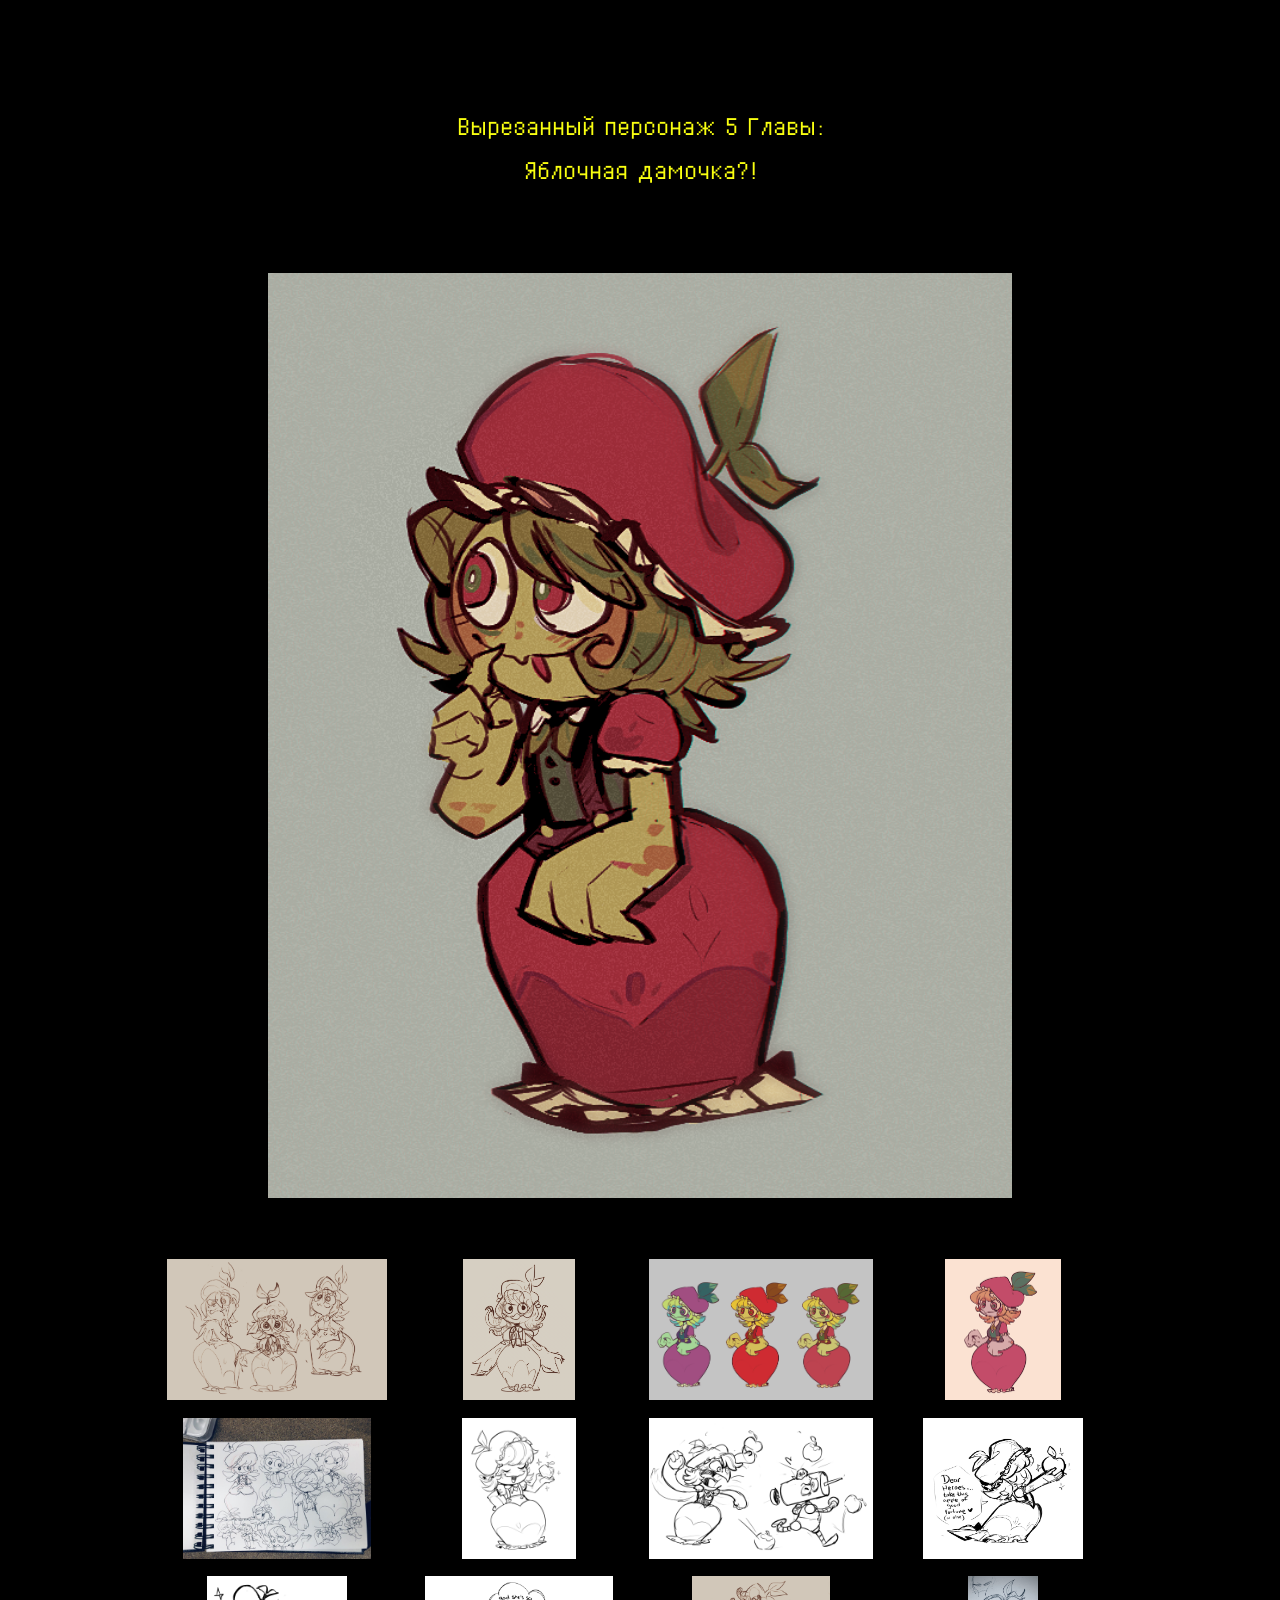
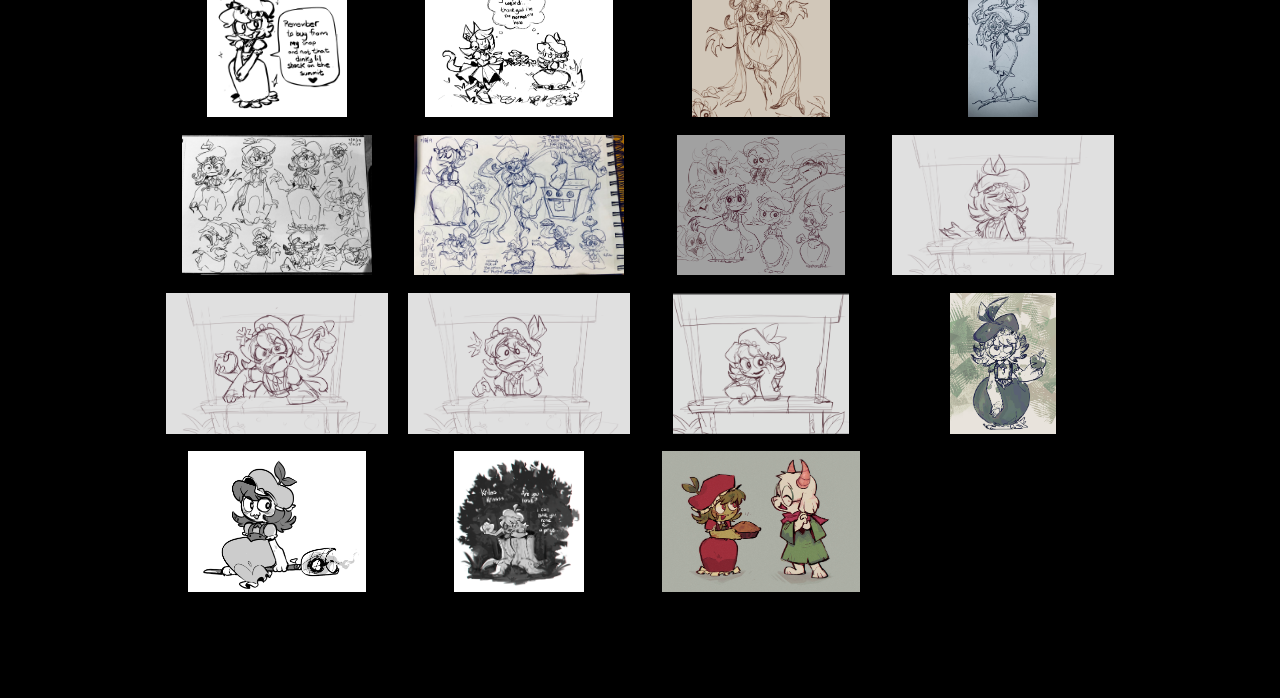
==== commit 779947d5: "Основная страничка и вторая" ====
--- a/girlington/index.html
+++ b/girlington/index.html
@@ -1,10 +1,11 @@
-<html lang="en" style="" class=""><head>
+<!doctype html>
+<html lang="en"><head>
 <meta http-equiv="content-type" content="text/html; charset=UTF-8">
     <meta charset="utf-8">
 <meta name="viewport" content="width=device-width, initial-scale=1.0">
 <meta name="theme-color" content="#000000">
 
-<title>Chapter 5 Lost Character: Apple Girlington!? - Toby Fox</title>
+<title>Вырезанный персонаж 5 Главы: Яблочная дамочка?! - Toby Fox</title>
 
 <meta property="og:site_name" content="Toby Fox">
 <meta property="og:title" content="Chapter 5 Lost Character: Apple Girlington!?">
@@ -26,19 +27,19 @@
 
 
     
-  <style>:root{--swal2-outline: 0 0 0 3px rgba(100, 150, 200, 0.5);--swal2-container-padding: 0.625em;--swal2-backdrop: rgba(0, 0, 0, 0.4);--swal2-backdrop-transition: background-color 0.15s;--swal2-width: 32em;--swal2-padding: 0 0 1.25em;--swal2-border: none;--swal2-border-radius: 0.3125rem;--swal2-background: white;--swal2-color: #545454;--swal2-show-animation: swal2-show 0.3s;--swal2-hide-animation: swal2-hide 0.15s forwards;--swal2-icon-zoom: 1;--swal2-title-padding: 0.8em 1em 0;--swal2-html-container-padding: 1em 1.6em 0.3em;--swal2-input-border: 1px solid #d9d9d9;--swal2-input-border-radius: 0.1875em;--swal2-input-box-shadow: inset 0 1px 1px rgba(0, 0, 0, 0.06), 0 0 0 3px transparent;--swal2-input-background: transparent;--swal2-input-transition: border-color 0.2s, box-shadow 0.2s;--swal2-input-hover-box-shadow: inset 0 1px 1px rgba(0, 0, 0, 0.06), 0 0 0 3px transparent;--swal2-input-focus-border: 1px solid #b4dbed;--swal2-input-focus-box-shadow: inset 0 1px 1px rgba(0, 0, 0, 0.06), 0 0 0 3px rgba(100, 150, 200, 0.5);--swal2-progress-step-background: #add8e6;--swal2-validation-message-background: #f0f0f0;--swal2-validation-message-color: #666;--swal2-footer-border-color: #eee;--swal2-footer-background: transparent;--swal2-footer-color: inherit;--swal2-timer-progress-bar-background: rgba(0, 0, 0, 0.3);--swal2-close-button-position: initial;--swal2-close-button-inset: auto;--swal2-close-button-font-size: 2.5em;--swal2-close-button-color: #ccc;--swal2-close-button-transition: color 0.2s, box-shadow 0.2s;--swal2-close-button-outline: initial;--swal2-close-button-box-shadow: inset 0 0 0 3px transparent;--swal2-close-button-focus-box-shadow: inset var(--swal2-outline);--swal2-close-button-hover-transform: none;--swal2-actions-justify-content: center;--swal2-actions-width: auto;--swal2-actions-margin: 1.25em auto 0;--swal2-actions-padding: 0;--swal2-actions-border-radius: 0;--swal2-actions-background: transparent;--swal2-action-button-transition: background-color 0.2s, box-shadow 0.2s;--swal2-action-button-hover: black 10%;--swal2-action-button-active: black 10%;--swal2-confirm-button-box-shadow: none;--swal2-confirm-button-border-radius: 0.25em;--swal2-confirm-button-background-color: #7066e0;--swal2-confirm-button-color: #fff;--swal2-deny-button-box-shadow: none;--swal2-deny-button-border-radius: 0.25em;--swal2-deny-button-background-color: #dc3741;--swal2-deny-button-color: #fff;--swal2-cancel-button-box-shadow: none;--swal2-cancel-button-border-radius: 0.25em;--swal2-cancel-button-background-color: #6e7881;--swal2-cancel-button-color: #fff;--swal2-toast-show-animation: swal2-toast-show 0.5s;--swal2-toast-hide-animation: swal2-toast-hide 0.1s forwards;--swal2-toast-border: none;--swal2-toast-box-shadow: 0 0 1px hsl(0deg 0% 0% / 0.075), 0 1px 2px hsl(0deg 0% 0% / 0.075), 1px 2px 4px hsl(0deg 0% 0% / 0.075), 1px 3px 8px hsl(0deg 0% 0% / 0.075), 2px 4px 16px hsl(0deg 0% 0% / 0.075)}[data-swal2-theme=dark]{--swal2-dark-theme-black: #19191a;--swal2-dark-theme-white: #e1e1e1;--swal2-background: var(--swal2-dark-theme-black);--swal2-color: var(--swal2-dark-theme-white);--swal2-footer-border-color: #555;--swal2-input-background: color-mix(in srgb, var(--swal2-dark-theme-black), var(--swal2-dark-theme-white) 10%);--swal2-validation-message-background: color-mix( in srgb, var(--swal2-dark-theme-black), var(--swal2-dark-theme-white) 10% );--swal2-validation-message-color: var(--swal2-dark-theme-white);--swal2-timer-progress-bar-background: rgba(255, 255, 255, 0.7)}@media(prefers-color-scheme: dark){[data-swal2-theme=auto]{--swal2-dark-theme-black: #19191a;--swal2-dark-theme-white: #e1e1e1;--swal2-background: var(--swal2-dark-theme-black);--swal2-color: var(--swal2-dark-theme-white);--swal2-footer-border-color: #555;--swal2-input-background: color-mix(in srgb, var(--swal2-dark-theme-black), var(--swal2-dark-theme-white) 10%);--swal2-validation-message-background: color-mix( in srgb, var(--swal2-dark-theme-black), var(--swal2-dark-theme-white) 10% );--swal2-validation-message-color: var(--swal2-dark-theme-white);--swal2-timer-progress-bar-background: rgba(255, 255, 255, 0.7)}}body.swal2-shown:not(.swal2-no-backdrop,.swal2-toast-shown){overflow:hidden}body.swal2-height-auto{height:auto !important}body.swal2-no-backdrop .swal2-container{background-color:rgba(0,0,0,0) !important;pointer-events:none}body.swal2-no-backdrop .swal2-container .swal2-popup{pointer-events:auto}body.swal2-no-backdrop .swal2-container .swal2-modal{box-shadow:0 0 10px var(--swal2-backdrop)}body.swal2-toast-shown .swal2-container{box-sizing:border-box;width:360px;max-width:100%;background-color:rgba(0,0,0,0);pointer-events:none}body.swal2-toast-shown .swal2-container.swal2-top{inset:0 auto auto 50%;transform:translateX(-50%)}body.swal2-toast-shown .swal2-container.swal2-top-end,body.swal2-toast-shown .swal2-container.swal2-top-right{inset:0 0 auto auto}body.swal2-toast-shown .swal2-container.swal2-top-start,body.swal2-toast-shown .swal2-container.swal2-top-left{inset:0 auto auto 0}body.swal2-toast-shown .swal2-container.swal2-center-start,body.swal2-toast-shown .swal2-container.swal2-center-left{inset:50% auto auto 0;transform:translateY(-50%)}body.swal2-toast-shown .swal2-container.swal2-center{inset:50% auto auto 50%;transform:translate(-50%, -50%)}body.swal2-toast-shown .swal2-container.swal2-center-end,body.swal2-toast-shown .swal2-container.swal2-center-right{inset:50% 0 auto auto;transform:translateY(-50%)}body.swal2-toast-shown .swal2-container.swal2-bottom-start,body.swal2-toast-shown .swal2-container.swal2-bottom-left{inset:auto auto 0 0}body.swal2-toast-shown .swal2-container.swal2-bottom{inset:auto auto 0 50%;transform:translateX(-50%)}body.swal2-toast-shown .swal2-container.swal2-bottom-end,body.swal2-toast-shown .swal2-container.swal2-bottom-right{inset:auto 0 0 auto}@media print{body.swal2-shown:not(.swal2-no-backdrop,.swal2-toast-shown){overflow-y:scroll !important}body.swal2-shown:not(.swal2-no-backdrop,.swal2-toast-shown)>[aria-hidden=true]{display:none}body.swal2-shown:not(.swal2-no-backdrop,.swal2-toast-shown) .swal2-container{position:static !important}}div:where(.swal2-container){display:grid;position:fixed;z-index:1060;inset:0;box-sizing:border-box;grid-template-areas:"top-start     top            top-end" "center-start  center         center-end" "bottom-start  bottom-center  bottom-end";grid-template-rows:minmax(min-content, auto) minmax(min-content, auto) minmax(min-content, auto);height:100%;padding:var(--swal2-container-padding);overflow-x:hidden;transition:var(--swal2-backdrop-transition);-webkit-overflow-scrolling:touch}div:where(.swal2-container).swal2-backdrop-show,div:where(.swal2-container).swal2-noanimation{background:var(--swal2-backdrop)}div:where(.swal2-container).swal2-backdrop-hide{background:rgba(0,0,0,0) !important}div:where(.swal2-container).swal2-top-start,div:where(.swal2-container).swal2-center-start,div:where(.swal2-container).swal2-bottom-start{grid-template-columns:minmax(0, 1fr) auto auto}div:where(.swal2-container).swal2-top,div:where(.swal2-container).swal2-center,div:where(.swal2-container).swal2-bottom{grid-template-columns:auto minmax(0, 1fr) auto}div:where(.swal2-container).swal2-top-end,div:where(.swal2-container).swal2-center-end,div:where(.swal2-container).swal2-bottom-end{grid-template-columns:auto auto minmax(0, 1fr)}div:where(.swal2-container).swal2-top-start>.swal2-popup{align-self:start}div:where(.swal2-container).swal2-top>.swal2-popup{grid-column:2;place-self:start center}div:where(.swal2-container).swal2-top-end>.swal2-popup,div:where(.swal2-container).swal2-top-right>.swal2-popup{grid-column:3;place-self:start end}div:where(.swal2-container).swal2-center-start>.swal2-popup,div:where(.swal2-container).swal2-center-left>.swal2-popup{grid-row:2;align-self:center}div:where(.swal2-container).swal2-center>.swal2-popup{grid-column:2;grid-row:2;place-self:center center}div:where(.swal2-container).swal2-center-end>.swal2-popup,div:where(.swal2-container).swal2-center-right>.swal2-popup{grid-column:3;grid-row:2;place-self:center end}div:where(.swal2-container).swal2-bottom-start>.swal2-popup,div:where(.swal2-container).swal2-bottom-left>.swal2-popup{grid-column:1;grid-row:3;align-self:end}div:where(.swal2-container).swal2-bottom>.swal2-popup{grid-column:2;grid-row:3;place-self:end center}div:where(.swal2-container).swal2-bottom-end>.swal2-popup,div:where(.swal2-container).swal2-bottom-right>.swal2-popup{grid-column:3;grid-row:3;place-self:end end}div:where(.swal2-container).swal2-grow-row>.swal2-popup,div:where(.swal2-container).swal2-grow-fullscreen>.swal2-popup{grid-column:1/4;width:100%}div:where(.swal2-container).swal2-grow-column>.swal2-popup,div:where(.swal2-container).swal2-grow-fullscreen>.swal2-popup{grid-row:1/4;align-self:stretch}div:where(.swal2-container).swal2-no-transition{transition:none !important}div:where(.swal2-container)[popover]{width:auto;border:0}div:where(.swal2-container) div:where(.swal2-popup){display:none;position:relative;box-sizing:border-box;grid-template-columns:minmax(0, 100%);width:var(--swal2-width);max-width:100%;padding:var(--swal2-padding);border:var(--swal2-border);border-radius:var(--swal2-border-radius);background:var(--swal2-background);color:var(--swal2-color);font-family:inherit;font-size:1rem}div:where(.swal2-container) div:where(.swal2-popup):focus{outline:none}div:where(.swal2-container) div:where(.swal2-popup).swal2-loading{overflow-y:hidden}div:where(.swal2-container) div:where(.swal2-popup).swal2-draggable{cursor:grab}div:where(.swal2-container) div:where(.swal2-popup).swal2-draggable div:where(.swal2-icon){cursor:grab}div:where(.swal2-container) div:where(.swal2-popup).swal2-dragging{cursor:grabbing}div:where(.swal2-container) div:where(.swal2-popup).swal2-dragging div:where(.swal2-icon){cursor:grabbing}div:where(.swal2-container) h2:where(.swal2-title){position:relative;max-width:100%;margin:0;padding:var(--swal2-title-padding);color:inherit;font-size:1.875em;font-weight:600;text-align:center;text-transform:none;overflow-wrap:break-word;cursor:initial}div:where(.swal2-container) div:where(.swal2-actions){display:flex;z-index:1;box-sizing:border-box;flex-wrap:wrap;align-items:center;justify-content:var(--swal2-actions-justify-content);width:var(--swal2-actions-width);margin:var(--swal2-actions-margin);padding:var(--swal2-actions-padding);border-radius:var(--swal2-actions-border-radius);background:var(--swal2-actions-background)}div:where(.swal2-container) div:where(.swal2-loader){display:none;align-items:center;justify-content:center;width:2.2em;height:2.2em;margin:0 1.875em;animation:swal2-rotate-loading 1.5s linear 0s infinite normal;border-width:.25em;border-style:solid;border-radius:100%;border-color:#2778c4 rgba(0,0,0,0) #2778c4 rgba(0,0,0,0)}div:where(.swal2-container) button:where(.swal2-styled){margin:.3125em;padding:.625em 1.1em;transition:var(--swal2-action-button-transition);border:none;box-shadow:0 0 0 3px rgba(0,0,0,0);font-weight:500}div:where(.swal2-container) button:where(.swal2-styled):not([disabled]){cursor:pointer}div:where(.swal2-container) button:where(.swal2-styled):where(.swal2-confirm){border-radius:var(--swal2-confirm-button-border-radius);background:initial;background-color:var(--swal2-confirm-button-background-color);box-shadow:var(--swal2-confirm-button-box-shadow);color:var(--swal2-confirm-button-color);font-size:1em}div:where(.swal2-container) button:where(.swal2-styled):where(.swal2-confirm):hover{background-color:color-mix(in srgb, var(--swal2-confirm-button-background-color), var(--swal2-action-button-hover))}div:where(.swal2-container) button:where(.swal2-styled):where(.swal2-confirm):active{background-color:color-mix(in srgb, var(--swal2-confirm-button-background-color), var(--swal2-action-button-active))}div:where(.swal2-container) button:where(.swal2-styled):where(.swal2-deny){border-radius:var(--swal2-deny-button-border-radius);background:initial;background-color:var(--swal2-deny-button-background-color);box-shadow:var(--swal2-deny-button-box-shadow);color:var(--swal2-deny-button-color);font-size:1em}div:where(.swal2-container) button:where(.swal2-styled):where(.swal2-deny):hover{background-color:color-mix(in srgb, var(--swal2-deny-button-background-color), var(--swal2-action-button-hover))}div:where(.swal2-container) button:where(.swal2-styled):where(.swal2-deny):active{background-color:color-mix(in srgb, var(--swal2-deny-button-background-color), var(--swal2-action-button-active))}div:where(.swal2-container) button:where(.swal2-styled):where(.swal2-cancel){border-radius:var(--swal2-cancel-button-border-radius);background:initial;background-color:var(--swal2-cancel-button-background-color);box-shadow:var(--swal2-cancel-button-box-shadow);color:var(--swal2-cancel-button-color);font-size:1em}div:where(.swal2-container) button:where(.swal2-styled):where(.swal2-cancel):hover{background-color:color-mix(in srgb, var(--swal2-cancel-button-background-color), var(--swal2-action-button-hover))}div:where(.swal2-container) button:where(.swal2-styled):where(.swal2-cancel):active{background-color:color-mix(in srgb, var(--swal2-cancel-button-background-color), var(--swal2-action-button-active))}div:where(.swal2-container) button:where(.swal2-styled):focus-visible{outline:none;box-shadow:var(--swal2-action-button-focus-box-shadow)}div:where(.swal2-container) button:where(.swal2-styled)[disabled]:not(.swal2-loading){opacity:.4}div:where(.swal2-container) button:where(.swal2-styled)::-moz-focus-inner{border:0}div:where(.swal2-container) div:where(.swal2-footer){margin:1em 0 0;padding:1em 1em 0;border-top:1px solid var(--swal2-footer-border-color);background:var(--swal2-footer-background);color:var(--swal2-footer-color);font-size:1em;text-align:center;cursor:initial}div:where(.swal2-container) .swal2-timer-progress-bar-container{position:absolute;right:0;bottom:0;left:0;grid-column:auto !important;overflow:hidden;border-bottom-right-radius:var(--swal2-border-radius);border-bottom-left-radius:var(--swal2-border-radius)}div:where(.swal2-container) div:where(.swal2-timer-progress-bar){width:100%;height:.25em;background:var(--swal2-timer-progress-bar-background)}div:where(.swal2-container) img:where(.swal2-image){max-width:100%;margin:2em auto 1em;cursor:initial}div:where(.swal2-container) button:where(.swal2-close){position:var(--swal2-close-button-position);inset:var(--swal2-close-button-inset);z-index:2;align-items:center;justify-content:center;width:1.2em;height:1.2em;margin-top:0;margin-right:0;margin-bottom:-1.2em;padding:0;overflow:hidden;transition:var(--swal2-close-button-transition);border:none;border-radius:var(--swal2-border-radius);outline:var(--swal2-close-button-outline);background:rgba(0,0,0,0);color:var(--swal2-close-button-color);font-family:monospace;font-size:var(--swal2-close-button-font-size);cursor:pointer;justify-self:end}div:where(.swal2-container) button:where(.swal2-close):hover{transform:var(--swal2-close-button-hover-transform);background:rgba(0,0,0,0);color:#f27474}div:where(.swal2-container) button:where(.swal2-close):focus-visible{outline:none;box-shadow:var(--swal2-close-button-focus-box-shadow)}div:where(.swal2-container) button:where(.swal2-close)::-moz-focus-inner{border:0}div:where(.swal2-container) div:where(.swal2-html-container){z-index:1;justify-content:center;margin:0;padding:var(--swal2-html-container-padding);overflow:auto;color:inherit;font-size:1.125em;font-weight:normal;line-height:normal;text-align:center;overflow-wrap:break-word;word-break:break-word;cursor:initial}div:where(.swal2-container) input:where(.swal2-input),div:where(.swal2-container) input:where(.swal2-file),div:where(.swal2-container) textarea:where(.swal2-textarea),div:where(.swal2-container) select:where(.swal2-select),div:where(.swal2-container) div:where(.swal2-radio),div:where(.swal2-container) label:where(.swal2-checkbox){margin:1em 2em 3px}div:where(.swal2-container) input:where(.swal2-input),div:where(.swal2-container) input:where(.swal2-file),div:where(.swal2-container) textarea:where(.swal2-textarea){box-sizing:border-box;width:auto;transition:var(--swal2-input-transition);border:var(--swal2-input-border);border-radius:var(--swal2-input-border-radius);background:var(--swal2-input-background);box-shadow:var(--swal2-input-box-shadow);color:inherit;font-size:1.125em}div:where(.swal2-container) input:where(.swal2-input).swal2-inputerror,div:where(.swal2-container) input:where(.swal2-file).swal2-inputerror,div:where(.swal2-container) textarea:where(.swal2-textarea).swal2-inputerror{border-color:#f27474 !important;box-shadow:0 0 2px #f27474 !important}div:where(.swal2-container) input:where(.swal2-input):hover,div:where(.swal2-container) input:where(.swal2-file):hover,div:where(.swal2-container) textarea:where(.swal2-textarea):hover{box-shadow:var(--swal2-input-hover-box-shadow)}div:where(.swal2-container) input:where(.swal2-input):focus,div:where(.swal2-container) input:where(.swal2-file):focus,div:where(.swal2-container) textarea:where(.swal2-textarea):focus{border:var(--swal2-input-focus-border);outline:none;box-shadow:var(--swal2-input-focus-box-shadow)}div:where(.swal2-container) input:where(.swal2-input)::placeholder,div:where(.swal2-container) input:where(.swal2-file)::placeholder,div:where(.swal2-container) textarea:where(.swal2-textarea)::placeholder{color:#ccc}div:where(.swal2-container) .swal2-range{margin:1em 2em 3px;background:var(--swal2-background)}div:where(.swal2-container) .swal2-range input{width:80%}div:where(.swal2-container) .swal2-range output{width:20%;color:inherit;font-weight:600;text-align:center}div:where(.swal2-container) .swal2-range input,div:where(.swal2-container) .swal2-range output{height:2.625em;padding:0;font-size:1.125em;line-height:2.625em}div:where(.swal2-container) .swal2-input{height:2.625em;padding:0 .75em}div:where(.swal2-container) .swal2-file{width:75%;margin-right:auto;margin-left:auto;background:var(--swal2-input-background);font-size:1.125em}div:where(.swal2-container) .swal2-textarea{height:6.75em;padding:.75em}div:where(.swal2-container) .swal2-select{min-width:50%;max-width:100%;padding:.375em .625em;background:var(--swal2-input-background);color:inherit;font-size:1.125em}div:where(.swal2-container) .swal2-radio,div:where(.swal2-container) .swal2-checkbox{align-items:center;justify-content:center;background:var(--swal2-background);color:inherit}div:where(.swal2-container) .swal2-radio label,div:where(.swal2-container) .swal2-checkbox label{margin:0 .6em;font-size:1.125em}div:where(.swal2-container) .swal2-radio input,div:where(.swal2-container) .swal2-checkbox input{flex-shrink:0;margin:0 .4em}div:where(.swal2-container) label:where(.swal2-input-label){display:flex;justify-content:center;margin:1em auto 0}div:where(.swal2-container) div:where(.swal2-validation-message){align-items:center;justify-content:center;margin:1em 0 0;padding:.625em;overflow:hidden;background:var(--swal2-validation-message-background);color:var(--swal2-validation-message-color);font-size:1em;font-weight:300}div:where(.swal2-container) div:where(.swal2-validation-message)::before{content:"!";display:inline-block;width:1.5em;min-width:1.5em;height:1.5em;margin:0 .625em;border-radius:50%;background-color:#f27474;color:#fff;font-weight:600;line-height:1.5em;text-align:center}div:where(.swal2-container) .swal2-progress-steps{flex-wrap:wrap;align-items:center;max-width:100%;margin:1.25em auto;padding:0;background:rgba(0,0,0,0);font-weight:600}div:where(.swal2-container) .swal2-progress-steps li{display:inline-block;position:relative}div:where(.swal2-container) .swal2-progress-steps .swal2-progress-step{z-index:20;flex-shrink:0;width:2em;height:2em;border-radius:2em;background:#2778c4;color:#fff;line-height:2em;text-align:center}div:where(.swal2-container) .swal2-progress-steps .swal2-progress-step.swal2-active-progress-step{background:#2778c4}div:where(.swal2-container) .swal2-progress-steps .swal2-progress-step.swal2-active-progress-step~.swal2-progress-step{background:var(--swal2-progress-step-background);color:#fff}div:where(.swal2-container) .swal2-progress-steps .swal2-progress-step.swal2-active-progress-step~.swal2-progress-step-line{background:var(--swal2-progress-step-background)}div:where(.swal2-container) .swal2-progress-steps .swal2-progress-step-line{z-index:10;flex-shrink:0;width:2.5em;height:.4em;margin:0 -1px;background:#2778c4}div:where(.swal2-icon){position:relative;box-sizing:content-box;justify-content:center;width:5em;height:5em;margin:2.5em auto .6em;zoom:var(--swal2-icon-zoom);border:.25em solid rgba(0,0,0,0);border-radius:50%;border-color:#000;font-family:inherit;line-height:5em;cursor:default;user-select:none}div:where(.swal2-icon) .swal2-icon-content{display:flex;align-items:center;font-size:3.75em}div:where(.swal2-icon).swal2-error{border-color:#f27474;color:#f27474}div:where(.swal2-icon).swal2-error .swal2-x-mark{position:relative;flex-grow:1}div:where(.swal2-icon).swal2-error [class^=swal2-x-mark-line]{display:block;position:absolute;top:2.3125em;width:2.9375em;height:.3125em;border-radius:.125em;background-color:#f27474}div:where(.swal2-icon).swal2-error [class^=swal2-x-mark-line][class$=left]{left:1.0625em;transform:rotate(45deg)}div:where(.swal2-icon).swal2-error [class^=swal2-x-mark-line][class$=right]{right:1em;transform:rotate(-45deg)}div:where(.swal2-icon).swal2-error.swal2-icon-show{animation:swal2-animate-error-icon .5s}div:where(.swal2-icon).swal2-error.swal2-icon-show .swal2-x-mark{animation:swal2-animate-error-x-mark .5s}div:where(.swal2-icon).swal2-warning{border-color:#f8bb86;color:#f8bb86}div:where(.swal2-icon).swal2-warning.swal2-icon-show{animation:swal2-animate-error-icon .5s}div:where(.swal2-icon).swal2-warning.swal2-icon-show .swal2-icon-content{animation:swal2-animate-i-mark .5s}div:where(.swal2-icon).swal2-info{border-color:#3fc3ee;color:#3fc3ee}div:where(.swal2-icon).swal2-info.swal2-icon-show{animation:swal2-animate-error-icon .5s}div:where(.swal2-icon).swal2-info.swal2-icon-show .swal2-icon-content{animation:swal2-animate-i-mark .8s}div:where(.swal2-icon).swal2-question{border-color:#87adbd;color:#87adbd}div:where(.swal2-icon).swal2-question.swal2-icon-show{animation:swal2-animate-error-icon .5s}div:where(.swal2-icon).swal2-question.swal2-icon-show .swal2-icon-content{animation:swal2-animate-question-mark .8s}div:where(.swal2-icon).swal2-success{border-color:#a5dc86;color:#a5dc86}div:where(.swal2-icon).swal2-success [class^=swal2-success-circular-line]{position:absolute;width:3.75em;height:7.5em;border-radius:50%}div:where(.swal2-icon).swal2-success [class^=swal2-success-circular-line][class$=left]{top:-0.4375em;left:-2.0635em;transform:rotate(-45deg);transform-origin:3.75em 3.75em;border-radius:7.5em 0 0 7.5em}div:where(.swal2-icon).swal2-success [class^=swal2-success-circular-line][class$=right]{top:-0.6875em;left:1.875em;transform:rotate(-45deg);transform-origin:0 3.75em;border-radius:0 7.5em 7.5em 0}div:where(.swal2-icon).swal2-success .swal2-success-ring{position:absolute;z-index:2;top:-0.25em;left:-0.25em;box-sizing:content-box;width:100%;height:100%;border:.25em solid rgba(165,220,134,.3);border-radius:50%}div:where(.swal2-icon).swal2-success .swal2-success-fix{position:absolute;z-index:1;top:.5em;left:1.625em;width:.4375em;height:5.625em;transform:rotate(-45deg)}div:where(.swal2-icon).swal2-success [class^=swal2-success-line]{display:block;position:absolute;z-index:2;height:.3125em;border-radius:.125em;background-color:#a5dc86}div:where(.swal2-icon).swal2-success [class^=swal2-success-line][class$=tip]{top:2.875em;left:.8125em;width:1.5625em;transform:rotate(45deg)}div:where(.swal2-icon).swal2-success [class^=swal2-success-line][class$=long]{top:2.375em;right:.5em;width:2.9375em;transform:rotate(-45deg)}div:where(.swal2-icon).swal2-success.swal2-icon-show .swal2-success-line-tip{animation:swal2-animate-success-line-tip .75s}div:where(.swal2-icon).swal2-success.swal2-icon-show .swal2-success-line-long{animation:swal2-animate-success-line-long .75s}div:where(.swal2-icon).swal2-success.swal2-icon-show .swal2-success-circular-line-right{animation:swal2-rotate-success-circular-line 4.25s ease-in}[class^=swal2]{-webkit-tap-highlight-color:rgba(0,0,0,0)}.swal2-show{animation:var(--swal2-show-animation)}.swal2-hide{animation:var(--swal2-hide-animation)}.swal2-noanimation{transition:none}.swal2-scrollbar-measure{position:absolute;top:-9999px;width:50px;height:50px;overflow:scroll}.swal2-rtl .swal2-close{margin-right:initial;margin-left:0}.swal2-rtl .swal2-timer-progress-bar{right:0;left:auto}.swal2-toast{box-sizing:border-box;grid-column:1/4 !important;grid-row:1/4 !important;grid-template-columns:min-content auto min-content;padding:1em;overflow-y:hidden;border:var(--swal2-toast-border);background:var(--swal2-background);box-shadow:var(--swal2-toast-box-shadow);pointer-events:auto}.swal2-toast>*{grid-column:2}.swal2-toast h2:where(.swal2-title){margin:.5em 1em;padding:0;font-size:1em;text-align:initial}.swal2-toast .swal2-loading{justify-content:center}.swal2-toast input:where(.swal2-input){height:2em;margin:.5em;font-size:1em}.swal2-toast .swal2-validation-message{font-size:1em}.swal2-toast div:where(.swal2-footer){margin:.5em 0 0;padding:.5em 0 0;font-size:.8em}.swal2-toast button:where(.swal2-close){grid-column:3/3;grid-row:1/99;align-self:center;width:.8em;height:.8em;margin:0;font-size:2em}.swal2-toast div:where(.swal2-html-container){margin:.5em 1em;padding:0;overflow:initial;font-size:1em;text-align:initial}.swal2-toast div:where(.swal2-html-container):empty{padding:0}.swal2-toast .swal2-loader{grid-column:1;grid-row:1/99;align-self:center;width:2em;height:2em;margin:.25em}.swal2-toast .swal2-icon{grid-column:1;grid-row:1/99;align-self:center;width:2em;min-width:2em;height:2em;margin:0 .5em 0 0}.swal2-toast .swal2-icon .swal2-icon-content{display:flex;align-items:center;font-size:1.8em;font-weight:bold}.swal2-toast .swal2-icon.swal2-success .swal2-success-ring{width:2em;height:2em}.swal2-toast .swal2-icon.swal2-error [class^=swal2-x-mark-line]{top:.875em;width:1.375em}.swal2-toast .swal2-icon.swal2-error [class^=swal2-x-mark-line][class$=left]{left:.3125em}.swal2-toast .swal2-icon.swal2-error [class^=swal2-x-mark-line][class$=right]{right:.3125em}.swal2-toast div:where(.swal2-actions){justify-content:flex-start;height:auto;margin:0;margin-top:.5em;padding:0 .5em}.swal2-toast button:where(.swal2-styled){margin:.25em .5em;padding:.4em .6em;font-size:1em}.swal2-toast .swal2-success{border-color:#a5dc86}.swal2-toast .swal2-success [class^=swal2-success-circular-line]{position:absolute;width:1.6em;height:3em;border-radius:50%}.swal2-toast .swal2-success [class^=swal2-success-circular-line][class$=left]{top:-0.8em;left:-0.5em;transform:rotate(-45deg);transform-origin:2em 2em;border-radius:4em 0 0 4em}.swal2-toast .swal2-success [class^=swal2-success-circular-line][class$=right]{top:-0.25em;left:.9375em;transform-origin:0 1.5em;border-radius:0 4em 4em 0}.swal2-toast .swal2-success .swal2-success-ring{width:2em;height:2em}.swal2-toast .swal2-success .swal2-success-fix{top:0;left:.4375em;width:.4375em;height:2.6875em}.swal2-toast .swal2-success [class^=swal2-success-line]{height:.3125em}.swal2-toast .swal2-success [class^=swal2-success-line][class$=tip]{top:1.125em;left:.1875em;width:.75em}.swal2-toast .swal2-success [class^=swal2-success-line][class$=long]{top:.9375em;right:.1875em;width:1.375em}.swal2-toast .swal2-success.swal2-icon-show .swal2-success-line-tip{animation:swal2-toast-animate-success-line-tip .75s}.swal2-toast .swal2-success.swal2-icon-show .swal2-success-line-long{animation:swal2-toast-animate-success-line-long .75s}.swal2-toast.swal2-show{animation:var(--swal2-toast-show-animation)}.swal2-toast.swal2-hide{animation:var(--swal2-toast-hide-animation)}@keyframes swal2-show{0%{transform:translate3d(0, -50px, 0) scale(0.9);opacity:0}100%{transform:translate3d(0, 0, 0) scale(1);opacity:1}}@keyframes swal2-hide{0%{transform:translate3d(0, 0, 0) scale(1);opacity:1}100%{transform:translate3d(0, -50px, 0) scale(0.9);opacity:0}}@keyframes swal2-animate-success-line-tip{0%{top:1.1875em;left:.0625em;width:0}54%{top:1.0625em;left:.125em;width:0}70%{top:2.1875em;left:-0.375em;width:3.125em}84%{top:3em;left:1.3125em;width:1.0625em}100%{top:2.8125em;left:.8125em;width:1.5625em}}@keyframes swal2-animate-success-line-long{0%{top:3.375em;right:2.875em;width:0}65%{top:3.375em;right:2.875em;width:0}84%{top:2.1875em;right:0;width:3.4375em}100%{top:2.375em;right:.5em;width:2.9375em}}@keyframes swal2-rotate-success-circular-line{0%{transform:rotate(-45deg)}5%{transform:rotate(-45deg)}12%{transform:rotate(-405deg)}100%{transform:rotate(-405deg)}}@keyframes swal2-animate-error-x-mark{0%{margin-top:1.625em;transform:scale(0.4);opacity:0}50%{margin-top:1.625em;transform:scale(0.4);opacity:0}80%{margin-top:-0.375em;transform:scale(1.15)}100%{margin-top:0;transform:scale(1);opacity:1}}@keyframes swal2-animate-error-icon{0%{transform:rotateX(100deg);opacity:0}100%{transform:rotateX(0deg);opacity:1}}@keyframes swal2-rotate-loading{0%{transform:rotate(0deg)}100%{transform:rotate(360deg)}}@keyframes swal2-animate-question-mark{0%{transform:rotateY(-360deg)}100%{transform:rotateY(0)}}@keyframes swal2-animate-i-mark{0%{transform:rotateZ(45deg);opacity:0}25%{transform:rotateZ(-25deg);opacity:.4}50%{transform:rotateZ(15deg);opacity:.8}75%{transform:rotateZ(-5deg);opacity:1}100%{transform:rotateX(0);opacity:1}}@keyframes swal2-toast-show{0%{transform:translateY(-0.625em) rotateZ(2deg)}33%{transform:translateY(0) rotateZ(-2deg)}66%{transform:translateY(0.3125em) rotateZ(2deg)}100%{transform:translateY(0) rotateZ(0deg)}}@keyframes swal2-toast-hide{100%{transform:rotateZ(1deg);opacity:0}}@keyframes swal2-toast-animate-success-line-tip{0%{top:.5625em;left:.0625em;width:0}54%{top:.125em;left:.125em;width:0}70%{top:.625em;left:-0.25em;width:1.625em}84%{top:1.0625em;left:.75em;width:.5em}100%{top:1.125em;left:.1875em;width:.75em}}@keyframes swal2-toast-animate-success-line-long{0%{top:1.625em;right:1.375em;width:0}65%{top:1.25em;right:.9375em;width:0}84%{top:.9375em;right:0;width:1.125em}100%{top:.9375em;right:.1875em;width:1.375em}}</style><style type="text/css">#screenShotContainer{cursor:crosshair;left:0;position:absolute;top:0}#toolPanel{background:#fff;box-sizing:content-box;height:24px;left:0;min-width:392px;padding:10px;position:absolute;top:0;z-index:9999}#toolPanel .item-panel{float:left;height:24px;margin-right:15px;width:24px}#toolPanel .item-panel:last-child{margin-right:0}#toolPanel .square{background-image:url("[data-uri]");background-size:cover}#toolPanel .square:hover{background-image:url("[data-uri]")}#toolPanel .square-active,#toolPanel .square:active{background-image:url("[data-uri]")}#toolPanel .round{background-image:url("[data-uri]");background-size:cover}#toolPanel .round:hover{background-image:url("[data-uri]")}#toolPanel .round-active,#toolPanel .round:active{background-image:url("[data-uri]")}#toolPanel .right-top{background-image:url("[data-uri]");background-size:cover}#toolPanel .right-top:hover{background-image:url("[data-uri]")}#toolPanel .right-top-active,#toolPanel .right-top:active{background-image:url("[data-uri]")}#toolPanel .brush{background-image:url("[data-uri]");background-size:cover}#toolPanel .brush:hover{background-image:url("[data-uri]")}#toolPanel .brush-active,#toolPanel .brush:active{background-image:url("[data-uri]")}#toolPanel .mosaicPen{background-image:url("[data-uri]");background-size:cover}#toolPanel .mosaicPen:hover{background-image:url("[data-uri]")}#toolPanel .mosaicPen-active,#toolPanel .mosaicPen:active{background-image:url("[data-uri]")}#toolPanel .separateLine{background-image:url("[data-uri]");background-size:cover;width:1px}#toolPanel .text{background-image:url("[data-uri]");background-size:cover}#toolPanel .text:hover{background-image:url("[data-uri]")}#toolPanel .text-active,#toolPanel .text:active{background-image:url("[data-uri]")}#toolPanel .save{background-image:url("[data-uri]");background-size:cover}#toolPanel .save:hover{background-image:url("[data-uri]")}#toolPanel .save:active{background-image:url("[data-uri]")}#toolPanel .close{background-image:url("[data-uri]");background-size:cover}#toolPanel .close:hover{background-image:url("[data-uri]")}#toolPanel .undo-disabled{background-image:url("[data-uri]");background-size:cover}#toolPanel .undo{background-image:url("[data-uri]");background-size:cover}#toolPanel .undo:hover{background-image:url("[data-uri]")}#toolPanel .confirm{background-image:url("[data-uri]");background-size:cover}#toolPanel .confirm:hover{background-image:url("[data-uri]")}.__screenshot-lock-scroll{height:100%!important;margin:0;overflow:hidden!important}.ico-panel{border-left:6px solid transparent;border-right:6px solid transparent;border-top:6px solid #fff;height:0;left:23px;position:absolute;top:0;transform:rotate(180deg);width:0;z-index:9999}.ico-panel img{height:100%;width:100%}#optionPanel{background:#fff;border-radius:5px;box-sizing:content-box;height:20px;left:0;padding:10px;position:absolute;top:6px;z-index:9999}#optionPanel .text-size-panel{align-items:center;border:1px solid #bebfca;border-radius:3px;cursor:pointer;display:flex;float:left;font-size:14px;height:20px;justify-content:center;overflow:hidden;width:65px}#optionPanel .text-select-panel{background:#fff;border:1px solid #d8dcea;border-radius:3px;display:flex;flex-wrap:wrap;justify-content:center;left:10px;position:absolute;top:-321px;width:65px}#optionPanel .text-select-panel .text-item{cursor:pointer;font-size:14px;height:20px;margin-bottom:5px;text-align:center;width:45px}#optionPanel .text-select-panel .text-item:hover{background:#bebfca}#optionPanel .text-select-panel .text-item:first-child{margin-top:5px}#optionPanel .brush-select-panel{float:left;height:20px}#optionPanel .brush-select-panel .item-panel{float:left;height:20px;margin-right:18px;width:20px}#optionPanel .brush-select-panel .item-panel:first-child{margin-left:2px}#optionPanel .brush-select-panel .item-panel:last-child{margin-right:0}#optionPanel .brush-select-panel .brush-small{background-image:url("[data-uri]");background-size:cover}#optionPanel .brush-select-panel .brush-small-active,#optionPanel .brush-select-panel .brush-small:active,#optionPanel .brush-select-panel .brush-small:hover{background-image:url("[data-uri]")}#optionPanel .brush-select-panel .brush-medium{background-image:url("[data-uri]");background-size:cover}#optionPanel .brush-select-panel .brush-medium-active,#optionPanel .brush-select-panel .brush-medium:active,#optionPanel .brush-select-panel .brush-medium:hover{background-image:url("[data-uri]")}#optionPanel .brush-select-panel .brush-big{background-image:url("[data-uri]");background-size:cover}#optionPanel .brush-select-panel .brush-big-active,#optionPanel .brush-select-panel .brush-big:active,#optionPanel .brush-select-panel .brush-big:hover{background-image:url("[data-uri]")}#optionPanel .right-panel{align-items:center;display:flex;float:left;margin-left:39px}#optionPanel .right-panel .color-panel{background:#fff;border:1px solid #e5e6e5;border-radius:5px;display:flex;flex-wrap:wrap;justify-content:center;position:absolute;right:28px;top:-225px;width:72px}#optionPanel .right-panel .color-panel .color-item{height:20px;margin-bottom:5px;width:62px}#optionPanel .right-panel .color-panel .color-item:first-child{background:#f53440;margin-top:5px}#optionPanel .right-panel .color-panel .color-item:nth-child(2){background:#f65e95}#optionPanel .right-panel .color-panel .color-item:nth-child(3){background:#d254cf}#optionPanel .right-panel .color-panel .color-item:nth-child(4){background:#12a9d7}#optionPanel .right-panel .color-panel .color-item:nth-child(5){background:#30a345}#optionPanel .right-panel .color-panel .color-item:nth-child(6){background:#facf50}#optionPanel .right-panel .color-panel .color-item:nth-child(7){background:#f66632}#optionPanel .right-panel .color-panel .color-item:nth-child(8){background:#989998}#optionPanel .right-panel .color-panel .color-item:nth-child(9){background:#000}#optionPanel .right-panel .color-panel .color-item:nth-child(10){background:#feffff;border:1px solid #e5e6e5}#optionPanel .right-panel .color-select-panel{background:#f53340;border:1px solid #e5e6e5;height:20px;width:62px}#optionPanel .right-panel .color-select-panel.text-select-status{margin-left:31px}#optionPanel .right-panel .pull-down-arrow{background-image:url("[data-uri]");background-size:cover;height:8px;margin-left:10px;width:15px}#cutBoxSizePanel{align-items:center;background:rgba(0,0,0,.4);border-radius:3px;color:#fff;display:flex;font-size:14px;height:25px;justify-content:center;left:0;position:absolute;top:0;width:85px;z-index:9999}#textInputPanel{border:none;box-sizing:border-box;font-weight:700;left:0;margin:0;min-height:20px;min-width:20px;outline:none;padding:0;position:fixed;top:0;z-index:9999}.hidden-screen-shot-scroll{height:100vh;overflow:hidden;width:100vw}.no-cursor *{cursor:none}</style></head>
-  <body class="default" style="background-color: black; --darkreader-inline-bgcolor: var(--darkreader-background-000000, #000000);" data-darkreader-inline-bgcolor="">
+  </head>
+  <body class="default" style="background-color: black">
     <main>
       <div class="container mx-auto pt-8 px-4 max-w-prose text font-8bit-regular">
-  <h1 class="mt-16 yellow md:text-4xl text-2xl text-center font-8bit-bold">Chapter 5 Lost Character:<br>Apple Girlington!?</h1>
+  <h1 class="mt-16 yellow md:text-4xl text-2xl text-center font-8bit-bold">Вырезанный персонаж 5 Главы:<br>Яблочная дамочка?!</h1>
 
   <div class="flex flex-col gap-y-6 mt-12">
     <figure class="flex flex-col gap-2 my-6">
   
-  <a href="https://toby.fangamer.com/assets/interviews/girlington/images/main.png" class="cursor-zoom-in" data-fancybox="girlington">
+  <a href="index_files/main_Km2m.png" class="cursor-zoom-in" data-fancybox="girlington">
     <img class="mx-auto ls-is-cached lazyloaded" src="index_files/main_Km2m.png" height="862" width="1209">
   </a>
-  
+
   
 </figure>
 
@@ -48,95 +49,95 @@
 <div class="container mx-auto pt-8 pb-24 px-4 max-w-4xl text font-8bit-regular">
   <div class="grid grid-cols-4 gap-4">
     
-    <a href="https://toby.fangamer.com/assets/interviews/girlington/images/1.png" data-fancybox="girlington">
+    <a href="index_files/1_Km2m.png" data-fancybox="girlington">
       <img src="index_files/1_Km2m.png" class="object-cover h-32 mx-auto text-center">
     </a>
     
-    <a href="https://toby.fangamer.com/assets/interviews/girlington/images/2.png" data-fancybox="girlington">
+    <a href="index_files/2_Km2m.png" data-fancybox="girlington">
       <img src="index_files/2_Km2m.png" class="object-cover h-32 mx-auto text-center">
     </a>
     
-    <a href="https://toby.fangamer.com/assets/interviews/girlington/images/3.png" data-fancybox="girlington">
+    <a href="index_files/3_Km2m.png" data-fancybox="girlington">
       <img src="index_files/3_Km2m.png" class="object-cover h-32 mx-auto text-center">
     </a>
     
-    <a href="https://toby.fangamer.com/assets/interviews/girlington/images/4.png" data-fancybox="girlington">
+    <a href="index_files/4_Km2m.png" data-fancybox="girlington">
       <img src="index_files/4_Km2m.png" class="object-cover h-32 mx-auto text-center">
     </a>
     
-    <a href="https://toby.fangamer.com/assets/interviews/girlington/images/5.jpg" data-fancybox="girlington">
+    <a href="index_files/5_Km2m.jpg" data-fancybox="girlington">
       <img src="index_files/5_Km2m.jpg" class="object-cover h-32 mx-auto text-center">
     </a>
     
-    <a href="https://toby.fangamer.com/assets/interviews/girlington/images/6.png" data-fancybox="girlington">
+    <a href="index_files/6_Km2m.png" data-fancybox="girlington">
       <img src="index_files/6_Km2m.png" class="object-cover h-32 mx-auto text-center">
     </a>
     
-    <a href="https://toby.fangamer.com/assets/interviews/girlington/images/7.png" data-fancybox="girlington">
+    <a href="index_files/7_Km2m.png" data-fancybox="girlington">
       <img src="index_files/7_Km2m.png" class="object-cover h-32 mx-auto text-center">
     </a>
     
-    <a href="https://toby.fangamer.com/assets/interviews/girlington/images/8.png" data-fancybox="girlington">
+    <a href="index_files/8_Km2m.png" data-fancybox="girlington">
       <img src="index_files/8_Km2m.png" class="object-cover h-32 mx-auto text-center">
     </a>
     
-    <a href="https://toby.fangamer.com/assets/interviews/girlington/images/9.png" data-fancybox="girlington">
+    <a href="index_files/9_Km2m.png" data-fancybox="girlington">
       <img src="index_files/9_Km2m.png" class="object-cover h-32 mx-auto text-center">
     </a>
     
-    <a href="https://toby.fangamer.com/assets/interviews/girlington/images/10.png" data-fancybox="girlington">
+    <a href="index_files/10_Km2m.png" data-fancybox="girlington">
       <img src="index_files/10_Km2m.png" class="object-cover h-32 mx-auto text-center">
     </a>
     
-    <a href="https://toby.fangamer.com/assets/interviews/girlington/images/11.png" data-fancybox="girlington">
+    <a href="index_files/11_Km2m.png" data-fancybox="girlington">
       <img src="index_files/11_Km2m.png" class="object-cover h-32 mx-auto text-center">
     </a>
     
-    <a href="https://toby.fangamer.com/assets/interviews/girlington/images/12.jpg" data-fancybox="girlington">
+    <a href="index_files/12_Km2m.jpg" data-fancybox="girlington">
       <img src="index_files/12_Km2m.jpg" class="object-cover h-32 mx-auto text-center">
     </a>
     
-    <a href="https://toby.fangamer.com/assets/interviews/girlington/images/13.jpg" data-fancybox="girlington">
+    <a href="index_files/13_Km2m.jpg" data-fancybox="girlington">
       <img src="index_files/13_Km2m.jpg" class="object-cover h-32 mx-auto text-center">
     </a>
     
-    <a href="https://toby.fangamer.com/assets/interviews/girlington/images/14.jpg" data-fancybox="girlington">
+    <a href="index_files/14_Km2m.jpg" data-fancybox="girlington">
       <img src="index_files/14_Km2m.jpg" class="object-cover h-32 mx-auto text-center">
     </a>
     
-    <a href="https://toby.fangamer.com/assets/interviews/girlington/images/15.png" data-fancybox="girlington">
+    <a href="index_files/15_Km2m.png" data-fancybox="girlington">
       <img src="index_files/15_Km2m.png" class="object-cover h-32 mx-auto text-center">
     </a>
     
-    <a href="https://toby.fangamer.com/assets/interviews/girlington/images/16.png" data-fancybox="girlington">
+    <a href="index_files/16_Km2m.png" data-fancybox="girlington">
       <img src="index_files/16_Km2m.png" class="object-cover h-32 mx-auto text-center">
     </a>
     
-    <a href="https://toby.fangamer.com/assets/interviews/girlington/images/17.png" data-fancybox="girlington">
+    <a href="index_files/17_Km2m.png" data-fancybox="girlington">
       <img src="index_files/17_Km2m.png" class="object-cover h-32 mx-auto text-center">
     </a>
     
-    <a href="https://toby.fangamer.com/assets/interviews/girlington/images/18.png" data-fancybox="girlington">
+    <a href="index_files/18_Km2m.png" data-fancybox="girlington">
       <img src="index_files/18_Km2m.png" class="object-cover h-32 mx-auto text-center">
     </a>
     
-    <a href="https://toby.fangamer.com/assets/interviews/girlington/images/19.png" data-fancybox="girlington">
+    <a href="index_files/19_Km2m.png" data-fancybox="girlington">
       <img src="index_files/19_Km2m.png" class="object-cover h-32 mx-auto text-center">
     </a>
     
-    <a href="https://toby.fangamer.com/assets/interviews/girlington/images/20.png" data-fancybox="girlington">
+    <a href="index_files/20_Km2m.png" data-fancybox="girlington">
       <img src="index_files/20_Km2m.png" class="object-cover h-32 mx-auto text-center">
     </a>
     
-    <a href="https://toby.fangamer.com/assets/interviews/girlington/images/21.png" data-fancybox="girlington">
+    <a href="index_files/21_Km2m.png" data-fancybox="girlington">
       <img src="index_files/21_Km2m.png" class="object-cover h-32 mx-auto text-center">
     </a>
     
-    <a href="https://toby.fangamer.com/assets/interviews/girlington/images/22.png" data-fancybox="girlington">
+    <a href="index_files/22_Km2m.png" data-fancybox="girlington">
       <img src="index_files/22_Km2m.png" class="object-cover h-32 mx-auto text-center">
     </a>
     
-    <a href="https://toby.fangamer.com/assets/interviews/girlington/images/23.png" data-fancybox="girlington">
+    <a href="index_files/23_Km2m.png" data-fancybox="girlington">
       <img src="index_files/23_Km2m.png" class="object-cover h-32 mx-auto text-center">
     </a>
     
@@ -144,6 +145,6 @@
 </div>
 
     </main>
-  <!-- Cloudflare Pages Analytics --><script defer="defer" src="index_files/beacon.min_Km2m.js" data-cf-beacon="{&quot;token&quot;: &quot;4b0253a4b92147969ae0419441df7105&quot;}"></script><!-- Cloudflare Pages Analytics -->
+  <!-- Cloudflare Pages Analytics --><script defer src='https://static.cloudflareinsights.com/beacon.min.js' data-cf-beacon='{"token": "4b0253a4b92147969ae0419441df7105"}'></script><!-- Cloudflare Pages Analytics -->
 
-<div style="overflow: visible; position: relative; width: 0px; height: 0px; display: block;" data-v-app=""><div class="qr-content-root"><!----></div></div></body></html>+</body></html>
--- a/girlington/index_files/index.ZAYC2TZ6_Km2m.css
+++ b/girlington/index_files/index.ZAYC2TZ6_Km2m.css
@@ -1,3 +1,38 @@
-*,:after,:before{border:0 solid #e5e7eb;box-sizing:border-box}:after,:before{--tw-content:""}html{-webkit-text-size-adjust:100%;font-feature-settings:normal;font-family:ui-sans-serif,system-ui,-apple-system,Segoe UI,Roboto,Ubuntu,Cantarell,Noto Sans,sans-serif,BlinkMacSystemFont,Helvetica Neue,Arial,Apple Color Emoji,Segoe UI Emoji,Segoe UI Symbol,Noto Color Emoji;line-height:1.5;-moz-tab-size:4;-o-tab-size:4;tab-size:4}body{line-height:inherit}hr{border-top-width:1px;color:inherit;height:0}abbr:where([title]){text-decoration:underline;-webkit-text-decoration:underline dotted currentColor;text-decoration:underline dotted currentColor}h1,h2,h3,h4,h5,h6{font-size:inherit;font-weight:inherit}a{color:inherit;text-decoration:inherit}b,strong{font-weight:bolder}code,kbd,pre,samp{font-family:ui-monospace,SFMono-Regular,Menlo,Monaco,Consolas,Liberation Mono,Courier New,monospace;font-size:1em}small{font-size:80%}sub,sup{font-size:75%;line-height:0;position:relative;vertical-align:baseline}sub{bottom:-.25em}sup{top:-.5em}table{border-collapse:collapse;border-color:inherit;text-indent:0}button,input,optgroup,select,textarea{color:inherit;font-family:inherit;font-size:100%;font-weight:inherit;line-height:inherit;margin:0;padding:0}button,select{text-transform:none}[type=button],[type=reset],[type=submit],button{-webkit-appearance:button;background-color:transparent;background-image:none}:-moz-focusring{outline:auto}:-moz-ui-invalid{box-shadow:none}progress{vertical-align:baseline}::-webkit-inner-spin-button,::-webkit-outer-spin-button{height:auto}[type=search]{-webkit-appearance:textfield;outline-offset:-2px}::-webkit-search-decoration{-webkit-appearance:none}::-webkit-file-upload-button{-webkit-appearance:button;font:inherit}summary{display:list-item}blockquote,dd,dl,figure,h1,h2,h3,h4,h5,h6,hr,p,pre{margin:0}fieldset{margin:0}fieldset,legend{padding:0}menu,ol,ul{list-style:none;margin:0;padding:0}textarea{resize:vertical}input::-moz-placeholder,textarea::-moz-placeholder{color:#9ca3af;opacity:1}input::placeholder,textarea::placeholder{color:#9ca3af;opacity:1}[role=button],button{cursor:pointer}:disabled{cursor:default}audio,canvas,embed,iframe,img,object,svg,video{display:block;vertical-align:middle}img,video{height:auto;max-width:100%}[hidden]{display:none}*,:after,:before{--tw-border-spacing-x:0;--tw-border-spacing-y:0;--tw-translate-x:0;--tw-translate-y:0;--tw-rotate:0;--tw-skew-x:0;--tw-skew-y:0;--tw-scale-x:1;--tw-scale-y:1;--tw-pan-x: ;--tw-pan-y: ;--tw-pinch-zoom: ;--tw-scroll-snap-strictness:proximity;--tw-ordinal: ;--tw-slashed-zero: ;--tw-numeric-figure: ;--tw-numeric-spacing: ;--tw-numeric-fraction: ;--tw-ring-inset: ;--tw-ring-offset-width:0px;--tw-ring-offset-color:#fff;--tw-ring-color:rgba(59,130,246,.5);--tw-ring-offset-shadow:0 0 transparent;--tw-ring-shadow:0 0 transparent;--tw-shadow:0 0 transparent;--tw-shadow-colored:0 0 transparent;--tw-blur: ;--tw-brightness: ;--tw-contrast: ;--tw-grayscale: ;--tw-hue-rotate: ;--tw-invert: ;--tw-saturate: ;--tw-sepia: ;--tw-drop-shadow: ;--tw-backdrop-blur: ;--tw-backdrop-brightness: ;--tw-backdrop-contrast: ;--tw-backdrop-grayscale: ;--tw-backdrop-hue-rotate: ;--tw-backdrop-invert: ;--tw-backdrop-opacity: ;--tw-backdrop-saturate: ;--tw-backdrop-sepia: }::backdrop{--tw-border-spacing-x:0;--tw-border-spacing-y:0;--tw-translate-x:0;--tw-translate-y:0;--tw-rotate:0;--tw-skew-x:0;--tw-skew-y:0;--tw-scale-x:1;--tw-scale-y:1;--tw-pan-x: ;--tw-pan-y: ;--tw-pinch-zoom: ;--tw-scroll-snap-strictness:proximity;--tw-ordinal: ;--tw-slashed-zero: ;--tw-numeric-figure: ;--tw-numeric-spacing: ;--tw-numeric-fraction: ;--tw-ring-inset: ;--tw-ring-offset-width:0px;--tw-ring-offset-color:#fff;--tw-ring-color:rgba(59,130,246,.5);--tw-ring-offset-shadow:0 0 transparent;--tw-ring-shadow:0 0 transparent;--tw-shadow:0 0 transparent;--tw-shadow-colored:0 0 transparent;--tw-blur: ;--tw-brightness: ;--tw-contrast: ;--tw-grayscale: ;--tw-hue-rotate: ;--tw-invert: ;--tw-saturate: ;--tw-sepia: ;--tw-drop-shadow: ;--tw-backdrop-blur: ;--tw-backdrop-brightness: ;--tw-backdrop-contrast: ;--tw-backdrop-grayscale: ;--tw-backdrop-hue-rotate: ;--tw-backdrop-invert: ;--tw-backdrop-opacity: ;--tw-backdrop-saturate: ;--tw-backdrop-sepia: }.container{width:100%}@media (min-width:640px){.container{max-width:640px}}@media (min-width:768px){.container{max-width:768px}}@media (min-width:1024px){.container{max-width:1024px}}@media (min-width:1280px){.container{max-width:1280px}}@media (min-width:1536px){.container{max-width:1536px}}.sr-only{clip:rect(0,0,0,0);border-width:0;height:1px;margin:-1px;overflow:hidden;padding:0;position:absolute;white-space:nowrap;width:1px}.pointer-events-none{pointer-events:none}.static{position:static}.fixed{position:fixed}.absolute{position:absolute}.relative{position:relative}.sticky{position:sticky}.bottom-0{bottom:0}.bottom-12{bottom:3rem}.left-0{left:0}.right-0{right:0}.right-2{right:.5rem}.top-0{top:0}.z-0{z-index:0}.z-10{z-index:10}.z-20{z-index:20}.z-30{z-index:30}.order-first{order:-9999}.col-span-2{grid-column:span 2/span 2}.col-span-4{grid-column:span 4/span 4}.col-span-5{grid-column:span 5/span 5}.col-span-6{grid-column:span 6/span 6}.mx-auto{margin-left:auto;margin-right:auto}.my-10{margin-bottom:2.5rem;margin-top:2.5rem}.my-12{margin-bottom:3rem;margin-top:3rem}.my-16{margin-bottom:4rem;margin-top:4rem}.my-2{margin-bottom:.5rem;margin-top:.5rem}.my-20{margin-bottom:5rem;margin-top:5rem}.my-4{margin-bottom:1rem;margin-top:1rem}.my-6{margin-bottom:1.5rem;margin-top:1.5rem}.my-8{margin-bottom:2rem;margin-top:2rem}.-mb-2{margin-bottom:-.5rem}.-ml-8{margin-left:-2rem}.-mr-8{margin-right:-2rem}.-mt-10{margin-top:-2.5rem}.-mt-4{margin-top:-1rem}.-mt-6{margin-top:-1.5rem}.mb-1{margin-bottom:.25rem}.mb-10{margin-bottom:2.5rem}.mb-12{margin-bottom:3rem}.mb-16{margin-bottom:4rem}.mb-2{margin-bottom:.5rem}.mb-20{margin-bottom:5rem}.mb-24{margin-bottom:6rem}.mb-3{margin-bottom:.75rem}.mb-32{margin-bottom:8rem}.mb-4{margin-bottom:1rem}.mb-6{margin-bottom:1.5rem}.mb-64{margin-bottom:16rem}.mb-8{margin-bottom:2rem}.ml-16{margin-left:4rem}.mr-0{margin-right:0}.mr-12{margin-right:3rem}.mr-24{margin-right:6rem}.mr-48{margin-right:12rem}.mt-1{margin-top:.25rem}.mt-12{margin-top:3rem}.mt-16{margin-top:4rem}.mt-2{margin-top:.5rem}.mt-20{margin-top:5rem}.mt-24{margin-top:6rem}.mt-3{margin-top:.75rem}.mt-32{margin-top:8rem}.mt-4{margin-top:1rem}.mt-48{margin-top:12rem}.mt-6{margin-top:1.5rem}.mt-8{margin-top:2rem}.mt-\[-1px\]{margin-top:-1px}.block{display:block}.inline-block{display:inline-block}.inline{display:inline}.flex{display:flex}.table{display:table}.grid{display:grid}.\!hidden{display:none!important}.hidden{display:none}.aspect-\[4\/3\]{aspect-ratio:4/3}.aspect-square{aspect-ratio:1/1}.aspect-video{aspect-ratio:16/9}.h-1{height:.25rem}.h-10{height:2.5rem}.h-12{height:3rem}.h-24{height:6rem}.h-32{height:8rem}.h-48{height:12rem}.h-56{height:14rem}.h-80{height:20rem}.h-\[100vh\]{height:100vh}.h-\[300vh\]{height:300vh}.h-fit{height:-moz-fit-content;height:fit-content}.max-h-96{max-height:24rem}.max-h-full{max-height:100%}.min-h-\[300px\]{min-height:300px}.min-h-screen{min-height:100vh}.w-1{width:.25rem}.w-12{width:3rem}.w-16{width:4rem}.w-20{width:5rem}.w-24{width:6rem}.w-32{width:8rem}.w-36{width:9rem}.w-52{width:13rem}.w-80{width:20rem}.w-96{width:24rem}.w-\[36rem\]{width:36rem}.w-\[40rem\]{width:40rem}.w-fit{width:-moz-fit-content;width:fit-content}.w-full{width:100%}.min-w-fit{min-width:-moz-fit-content;min-width:fit-content}.min-w-full{min-width:100%}.max-w-2xl{max-width:42rem}.max-w-4xl{max-width:56rem}.max-w-\[600px\]{max-width:600px}.max-w-full{max-width:100%}.max-w-md{max-width:28rem}.max-w-prose{max-width:65ch}.max-w-screen-lg{max-width:1024px}.max-w-screen-md{max-width:768px}.max-w-sm{max-width:24rem}.max-w-xl{max-width:36rem}.flex-1{flex:1 1}.flex-shrink-0{flex-shrink:0}.shrink{flex-shrink:1}.grow{flex-grow:1}.transform{transform:translate(var(--tw-translate-x),var(--tw-translate-y)) rotate(var(--tw-rotate)) skew(var(--tw-skew-x)) skewY(var(--tw-skew-y)) scaleX(var(--tw-scale-x)) scaleY(var(--tw-scale-y))}@keyframes fade{0%{opacity:0}to{opacity:1}}.animate-fade-slow{animation:fade 3s ease-out}.animate-note{animation:note .75s cubic-bezier(1,0,1,1.27) forwards}.cursor-pointer{cursor:pointer}.cursor-zoom-in{cursor:zoom-in}.resize{resize:both}.list-inside{list-style-position:inside}.list-disc{list-style-type:disc}.grid-cols-2{grid-template-columns:repeat(2,minmax(0,1fr))}.grid-cols-3{grid-template-columns:repeat(3,minmax(0,1fr))}.grid-cols-4{grid-template-columns:repeat(4,minmax(0,1fr))}.flex-row{flex-direction:row}.flex-col{flex-direction:column}.items-start{align-items:flex-start}.items-end{align-items:flex-end}.items-center{align-items:center}.items-stretch{align-items:stretch}.justify-start{justify-content:flex-start}.justify-end{justify-content:flex-end}.justify-center{justify-content:center}.justify-between{justify-content:space-between}.justify-around{justify-content:space-around}.gap-1{gap:.25rem}.gap-2{gap:.5rem}.gap-3{gap:.75rem}.gap-4{gap:1rem}.gap-6{gap:1.5rem}.gap-x-2{-moz-column-gap:.5rem;column-gap:.5rem}.gap-x-4{-moz-column-gap:1rem;column-gap:1rem}.gap-x-8{-moz-column-gap:2rem;column-gap:2rem}.gap-y-16{row-gap:4rem}.gap-y-2{row-gap:.5rem}.gap-y-4{row-gap:1rem}.gap-y-6{row-gap:1.5rem}.gap-y-8{row-gap:2rem}.self-end{align-self:flex-end}.self-center{align-self:center}.overflow-hidden{overflow:hidden}.break-words{word-wrap:break-word}.rounded-2xl{border-radius:1rem}.rounded-full{border-radius:9999px}.rounded-md{border-radius:.375rem}.rounded-xl{border-radius:.75rem}.border{border-width:1px}.border-4{border-width:4px}.border-\[1px\]{border-width:1px}.border-\[5px\]{border-width:5px}.border-y{border-bottom-width:1px;border-top-width:1px}.border-t{border-top-width:1px}.\!border-blue-600{--tw-border-opacity:1!important;border-color:rgba(37,99,235,var(--tw-border-opacity))!important}.border-\[\#2D4052\]{--tw-border-opacity:1;border-color:rgba(45,64,82,var(--tw-border-opacity))}.border-black\/20{border-color:#0003}.border-gray-700{--tw-border-opacity:1;border-color:rgba(55,65,81,var(--tw-border-opacity))}.border-white{--tw-border-opacity:1;border-color:rgba(255,255,255,var(--tw-border-opacity))}.border-t-gray-800{--tw-border-opacity:1;border-top-color:rgba(31,41,55,var(--tw-border-opacity))}.bg-\[\#0094f8\]{--tw-bg-opacity:1;background-color:rgba(0,148,248,var(--tw-bg-opacity))}.bg-\[\#0370EC\]{--tw-bg-opacity:1;background-color:rgba(3,112,236,var(--tw-bg-opacity))}.bg-black{--tw-bg-opacity:1;background-color:rgba(0,0,0,var(--tw-bg-opacity))}.bg-black\/10{background-color:#0000001a}.bg-cyan-600{--tw-bg-opacity:1;background-color:rgba(8,145,178,var(--tw-bg-opacity))}.bg-gray-500{--tw-bg-opacity:1;background-color:rgba(107,114,128,var(--tw-bg-opacity))}.bg-green-600{--tw-bg-opacity:1;background-color:rgba(22,163,74,var(--tw-bg-opacity))}.bg-purple-600{--tw-bg-opacity:1;background-color:rgba(147,51,234,var(--tw-bg-opacity))}.bg-white{--tw-bg-opacity:1;background-color:rgba(255,255,255,var(--tw-bg-opacity))}.bg-\[url\(\'\/assets\/girl\/images\/clouds-left\.png\'\)\]{background-image:url(/assets/girl/images/clouds-left.png)}.bg-\[url\(\'\/assets\/girl\/images\/clouds-right\.png\'\)\]{background-image:url(/assets/girl/images/clouds-right.png)}.bg-\[url\(\'\/assets\/girl\/images\/mtl-1\.png\'\)\]{background-image:url(/assets/girl/images/mtl-1.png)}.bg-\[url\(\'\/assets\/girl\/images\/mtr-1\.png\'\)\]{background-image:url(/assets/girl/images/mtr-1.png)}.bg-\[url\(\'\/assets\/show\/images\/credits-border-mobile\.png\'\)\]{background-image:url(/assets/show/images/credits-border-mobile.png)}.bg-gradient-to-b{background-image:linear-gradient(to bottom,var(--tw-gradient-stops))}.from-\[\#1DC560\]{--tw-gradient-from:#1dc560;--tw-gradient-to:rgba(29,197,96,0);--tw-gradient-stops:var(--tw-gradient-from),var(--tw-gradient-to)}.from-\[\#1EC560\]{--tw-gradient-from:#1ec560;--tw-gradient-to:rgba(30,197,96,0);--tw-gradient-stops:var(--tw-gradient-from),var(--tw-gradient-to)}.from-\[\#303131\]{--tw-gradient-from:#303131;--tw-gradient-to:rgba(48,49,49,0);--tw-gradient-stops:var(--tw-gradient-from),var(--tw-gradient-to)}.from-\[\#312F32\]{--tw-gradient-from:#312f32;--tw-gradient-to:rgba(49,47,50,0);--tw-gradient-stops:var(--tw-gradient-from),var(--tw-gradient-to)}.from-\[\#4716A2\]{--tw-gradient-from:#4716a2;--tw-gradient-to:rgba(71,22,162,0);--tw-gradient-stops:var(--tw-gradient-from),var(--tw-gradient-to)}.from-\[\#DD2349\]{--tw-gradient-from:#dd2349;--tw-gradient-to:rgba(221,35,73,0);--tw-gradient-stops:var(--tw-gradient-from),var(--tw-gradient-to)}.from-\[\#DF22CC\]{--tw-gradient-from:#df22cc;--tw-gradient-to:rgba(223,34,204,0);--tw-gradient-stops:var(--tw-gradient-from),var(--tw-gradient-to)}.from-\[\#E22476\]{--tw-gradient-from:#e22476;--tw-gradient-to:rgba(226,36,118,0);--tw-gradient-stops:var(--tw-gradient-from),var(--tw-gradient-to)}.from-\[\#E32423\]{--tw-gradient-from:#e32423;--tw-gradient-to:rgba(227,36,35,0);--tw-gradient-stops:var(--tw-gradient-from),var(--tw-gradient-to)}.from-\[\#E3C023\]{--tw-gradient-from:#e3c023;--tw-gradient-to:rgba(227,192,35,0);--tw-gradient-stops:var(--tw-gradient-from),var(--tw-gradient-to)}.from-\[\#ECC647\]{--tw-gradient-from:#ecc647;--tw-gradient-to:rgba(236,198,71,0);--tw-gradient-stops:var(--tw-gradient-from),var(--tw-gradient-to)}.to-\[\#0D8C42\]{--tw-gradient-to:#0d8c42}.to-\[\#118B42\]{--tw-gradient-to:#118b42}.to-\[\#202020\]{--tw-gradient-to:#202020}.to-\[\#2F0C71\]{--tw-gradient-to:#2f0c71}.to-\[\#A11432\]{--tw-gradient-to:#a11432}.to-\[\#A11452\]{--tw-gradient-to:#a11452}.to-\[\#A21515\]{--tw-gradient-to:#a21515}.to-\[\#A28916\]{--tw-gradient-to:#a28916}.to-\[\#A41595\]{--tw-gradient-to:#a41595}.to-\[\#BB8917\]{--tw-gradient-to:#bb8917}.bg-\[length\:100\%_100\%\]{background-size:100% 100%}.bg-cover{background-size:cover}.bg-left{background-position:0}.bg-left-bottom{background-position:0 100%}.bg-right{background-position:100%}.bg-right-bottom{background-position:100% 100%}.bg-no-repeat{background-repeat:no-repeat}.bg-repeat-x{background-repeat:repeat-x}.object-contain{-o-object-fit:contain;object-fit:contain}.object-cover{-o-object-fit:cover;object-fit:cover}.p-2{padding:.5rem}.p-3{padding:.75rem}.p-4{padding:1rem}.p-8{padding:2rem}.px-1{padding-left:.25rem;padding-right:.25rem}.px-10{padding-left:2.5rem;padding-right:2.5rem}.px-16{padding-left:4rem;padding-right:4rem}.px-2{padding-left:.5rem;padding-right:.5rem}.px-4{padding-left:1rem;padding-right:1rem}.px-8{padding-left:2rem;padding-right:2rem}.py-1{padding-bottom:.25rem;padding-top:.25rem}.py-2{padding-bottom:.5rem;padding-top:.5rem}.py-20{padding-bottom:5rem;padding-top:5rem}.py-3{padding-bottom:.75rem;padding-top:.75rem}.py-32{padding-bottom:8rem;padding-top:8rem}.py-4{padding-bottom:1rem;padding-top:1rem}.py-6{padding-bottom:1.5rem;padding-top:1.5rem}.py-8{padding-bottom:2rem;padding-top:2rem}.pb-10{padding-bottom:2.5rem}.pb-24{padding-bottom:6rem}.pb-32{padding-bottom:8rem}.pb-36{padding-bottom:9rem}.pb-40{padding-bottom:10rem}.pb-6{padding-bottom:1.5rem}.pl-2{padding-left:.5rem}.pl-4{padding-left:1rem}.pr-1{padding-right:.25rem}.pt-1{padding-top:.25rem}.pt-20{padding-top:5rem}.pt-24{padding-top:6rem}.pt-8{padding-top:2rem}.text-left{text-align:left}.text-center{text-align:center}.text-right{text-align:right}.font-\[\'english\'\]{font-family:english}.font-\[\'english-small-caps\'\]{font-family:english-small-caps}.font-sans{font-family:ui-sans-serif,system-ui,-apple-system,Segoe UI,Roboto,Ubuntu,Cantarell,Noto Sans,sans-serif,BlinkMacSystemFont,Helvetica Neue,Arial,Apple Color Emoji,Segoe UI Emoji,Segoe UI Symbol,Noto Color Emoji}.text-2xl{font-size:1.5rem;line-height:2rem}.text-3xl{font-size:1.875rem;line-height:2.25rem}.text-4xl{font-size:2.25rem;line-height:2.5rem}.text-5xl{font-size:3rem;line-height:1}.text-6xl{font-size:3.75rem;line-height:1}.text-lg{font-size:1.125rem;line-height:1.75rem}.text-sm{font-size:.875rem;line-height:1.25rem}.text-xl{font-size:1.25rem;line-height:1.75rem}.text-xs{font-size:.75rem;line-height:1rem}.uppercase{text-transform:uppercase}.lowercase{text-transform:lowercase}.italic{font-style:italic}.leading-4{line-height:1rem}.leading-8{line-height:2rem}.tracking-wide{letter-spacing:.025em}.\!text-blue-600{--tw-text-opacity:1!important;color:rgba(37,99,235,var(--tw-text-opacity))!important}.\!text-white{--tw-text-opacity:1!important;color:rgba(255,255,255,var(--tw-text-opacity))!important}.text-\[\#860000\]{--tw-text-opacity:1;color:rgba(134,0,0,var(--tw-text-opacity))}.text-\[\#ECC647\]{--tw-text-opacity:1;color:rgba(236,198,71,var(--tw-text-opacity))}.text-black{--tw-text-opacity:1;color:rgba(0,0,0,var(--tw-text-opacity))}.text-blue-500{--tw-text-opacity:1;color:rgba(59,130,246,var(--tw-text-opacity))}.text-fuchsia-200{--tw-text-opacity:1;color:rgba(245,208,254,var(--tw-text-opacity))}.text-fuchsia-400{--tw-text-opacity:1;color:rgba(232,121,249,var(--tw-text-opacity))}.text-gray-200{--tw-text-opacity:1;color:rgba(229,231,235,var(--tw-text-opacity))}.text-gray-400{--tw-text-opacity:1;color:rgba(156,163,175,var(--tw-text-opacity))}.text-gray-500{--tw-text-opacity:1;color:rgba(107,114,128,var(--tw-text-opacity))}.text-purple-200{--tw-text-opacity:1;color:rgba(233,213,255,var(--tw-text-opacity))}.text-purple-400{--tw-text-opacity:1;color:rgba(192,132,252,var(--tw-text-opacity))}.text-red-200{--tw-text-opacity:1;color:rgba(254,202,202,var(--tw-text-opacity))}.text-red-400{--tw-text-opacity:1;color:rgba(248,113,113,var(--tw-text-opacity))}.text-red-500{--tw-text-opacity:1;color:rgba(239,68,68,var(--tw-text-opacity))}.text-teal-200{--tw-text-opacity:1;color:rgba(153,246,228,var(--tw-text-opacity))}.text-teal-400{--tw-text-opacity:1;color:rgba(45,212,191,var(--tw-text-opacity))}.text-teal-500{--tw-text-opacity:1;color:rgba(20,184,166,var(--tw-text-opacity))}.text-transparent{color:transparent}.text-violet-300{--tw-text-opacity:1;color:rgba(196,181,253,var(--tw-text-opacity))}.text-white{--tw-text-opacity:1;color:rgba(255,255,255,var(--tw-text-opacity))}.text-yellow-200{--tw-text-opacity:1;color:rgba(254,240,138,var(--tw-text-opacity))}.text-yellow-300{--tw-text-opacity:1;color:rgba(253,224,71,var(--tw-text-opacity))}.text-yellow-400{--tw-text-opacity:1;color:rgba(250,204,21,var(--tw-text-opacity))}.underline{text-decoration-line:underline}.opacity-0{opacity:0}.shadow{--tw-shadow:0 1px 3px 0 rgba(0,0,0,.1),0 1px 2px -1px rgba(0,0,0,.1);--tw-shadow-colored:0 1px 3px 0 var(--tw-shadow-color),0 1px 2px -1px var(--tw-shadow-color)}.shadow,.shadow-\[0_100vh_0_0_\#000000\]{box-shadow:0 0 transparent,0 0 transparent,var(--tw-shadow);box-shadow:var(--tw-ring-offset-shadow,0 0 transparent),var(--tw-ring-shadow,0 0 transparent),var(--tw-shadow)}.shadow-\[0_100vh_0_0_\#000000\]{--tw-shadow:0 100vh 0 0 #000;--tw-shadow-colored:0 100vh 0 0 var(--tw-shadow-color)}.shadow-\[4px_4px_0_0_rgba\(0\,0\,0\,0\.3\)\]{--tw-shadow:4px 4px 0 0 rgba(0,0,0,.3);--tw-shadow-colored:4px 4px 0 0 var(--tw-shadow-color)}.shadow-\[4px_4px_0_0_rgba\(0\,0\,0\,0\.3\)\],.shadow-\[4px_4px_10px_0_rgba\(0\,0\,0\,0\.4\)\]{box-shadow:0 0 transparent,0 0 transparent,var(--tw-shadow);box-shadow:var(--tw-ring-offset-shadow,0 0 transparent),var(--tw-ring-shadow,0 0 transparent),var(--tw-shadow)}.shadow-\[4px_4px_10px_0_rgba\(0\,0\,0\,0\.4\)\]{--tw-shadow:4px 4px 10px 0 rgba(0,0,0,.4);--tw-shadow-colored:4px 4px 10px 0 var(--tw-shadow-color)}.shadow-cyan-500\/50{--tw-shadow-color:rgba(6,182,212,.5);--tw-shadow:var(--tw-shadow-colored)}.shadow-green-500\/50{--tw-shadow-color:rgba(34,197,94,.5);--tw-shadow:var(--tw-shadow-colored)}.shadow-purple-500\/50{--tw-shadow-color:rgba(168,85,247,.5);--tw-shadow:var(--tw-shadow-colored)}.outline{outline-style:solid}.ring{--tw-ring-offset-shadow:var(--tw-ring-inset) 0 0 0 var(--tw-ring-offset-width) var(--tw-ring-offset-color);--tw-ring-shadow:var(--tw-ring-inset) 0 0 0 calc(3px + var(--tw-ring-offset-width)) var(--tw-ring-color);box-shadow:var(--tw-ring-offset-shadow),var(--tw-ring-shadow),0 0 transparent;box-shadow:var(--tw-ring-offset-shadow),var(--tw-ring-shadow),var(--tw-shadow,0 0 transparent)}.blur{--tw-blur:blur(8px)}.blur,.drop-shadow-\[4px_4px_10px_rgba\(0\,0\,0\,0\.4\)\]{filter:var(--tw-blur) var(--tw-brightness) var(--tw-contrast) var(--tw-grayscale) var(--tw-hue-rotate) var(--tw-invert) var(--tw-saturate) var(--tw-sepia) var(--tw-drop-shadow)}.drop-shadow-\[4px_4px_10px_rgba\(0\,0\,0\,0\.4\)\]{--tw-drop-shadow:drop-shadow(4px 4px 10px rgba(0,0,0,.4))}.transition{transition-duration:.15s;transition-property:color,background-color,border-color,text-decoration-color,fill,stroke,opacity,box-shadow,transform,filter,-webkit-backdrop-filter;transition-property:color,background-color,border-color,text-decoration-color,fill,stroke,opacity,box-shadow,transform,filter,backdrop-filter;transition-property:color,background-color,border-color,text-decoration-color,fill,stroke,opacity,box-shadow,transform,filter,backdrop-filter,-webkit-backdrop-filter;transition-timing-function:cubic-bezier(.4,0,.2,1)}.transition-opacity{transition-duration:.15s;transition-property:opacity;transition-timing-function:cubic-bezier(.4,0,.2,1)}.transition-transform{transition-duration:.15s;transition-property:transform;transition-timing-function:cubic-bezier(.4,0,.2,1)}.\!duration-500{transition-duration:.5s!important}.\!duration-\[2000ms\]{transition-duration:2s!important}.duration-100{transition-duration:.1s}@font-face{font-display:swap;font-family:"8bitOperatorPlus-Bold";font-style:normal;font-weight:400;src:url(/assets/fonts/8bitOperatorPlus-Bold.eot?#iefix) format("embedded-opentype"),url(/assets/fonts/8bitOperatorPlus-Bold.woff) format("woff"),url(/assets/fonts/8bitOperatorPlus-Bold.ttf) format("truetype"),url(/assets/fonts/8bitOperatorPlus-Bold.svg#8bitOperatorPlus-Bold) format("svg")}@font-face{font-display:swap;font-family:"8bitOperatorPlus-Regular";font-style:normal;font-weight:400;src:url(/assets/fonts/8bitOperatorPlus-Regular.eot?#iefix) format("embedded-opentype"),url(/assets/fonts/8bitOperatorPlus-Regular.woff) format("woff"),url(/assets/fonts/8bitOperatorPlus-Regular.ttf) format("truetype"),url(/assets/fonts/8bitOperatorPlus-Regular.svg#8bitOperatorPlus-Bold) format("svg")}@font-face{font-display:swap;font-family:JF-Dot-Shinonome-14-Regular;font-style:normal;font-weight:400;src:url(/assets/fonts/JF-Dot-Shinonome-14-Regular.eot?#iefix) format("embedded-opentype"),url(/assets/fonts/JF-Dot-Shinonome-14-Regular.woff) format("woff"),url(/assets/fonts/JF-Dot-Shinonome-14-Regular.ttf) format("truetype"),url(/assets/fonts/JF-Dot-Shinonome-14-Regular.svg#JF-Dot-Shinonome-14-Regular) format("svg")}@font-face{font-display:swap;font-family:DePixel Schmal;font-style:normal;font-weight:400;src:url(/assets/fonts/depixelschmal.woff2) format("woff2"),url(/assets/fonts/depixelschmal.woff) format("woff"),url(/assets/fonts/depixelschmal.ttf) format("truetype")}@font-face{font-display:swap;font-family:DePixel Halbfett;font-style:normal;font-weight:400;src:url(/assets/fonts/depixelhalbfett.woff2) format("woff2"),url(/assets/fonts/depixelhalbfett.woff) format("woff"),url(/assets/fonts/depixelhalbfett.ttf) format("truetype")}html{position:relative}body{background:#000;color:#fff;font-family:"8bitOperatorPlus-Bold",monospace;margin:0;padding:0}.lazyload,.lazyloaded,.lazyloading{transition:opacity .1s ease-in}.lazyload,.lazyloading{opacity:0}.lazyloaded{opacity:1}.yellow{color:#f9ff10}.font-8bit-bold{font-family:"8bitOperatorPlus-Bold",monospace}.font-8bit-regular{font-family:"8bitOperatorPlus-Regular",monospace}.font-8bit-regular strong{font-family:"8bitOperatorPlus-Bold",monospace;font-weight:400}.font-8bit-japanese{font-family:JF-Dot-Shinonome-14-Regular,monospace}.font-pixel{font-family:DePixel Schmal,monospace}.font-pixel-bold{font-family:DePixel Halbfett,monospace}.rtl{direction:rtl}.pixel{image-rendering:pixelated}.smallcaps{font-feature-settings:"smcp";font-variant:small-caps}.pixel-shadow{box-shadow:4px 4px #666}#center{align-items:center;display:flex;height:100%;justify-content:center;overflow:hidden;width:100%}.text-shadow{text-shadow:1px 3px 2px rgba(0,0,0,.4)}.price-ribbon{-webkit-clip-path:polygon(0 0,100% 0,100% 100%,50% calc(100% - 15px),0 100%,0 0);clip-path:polygon(0 0,100% 0,100% 100%,50% calc(100% - 15px),0 100%,0 0)}.textbubble{border:1px solid #fff;border-radius:25px;line-height:1.25rem;padding:1.25rem 1rem;position:relative}.textbubble.left:before{border-bottom:1px solid #fff;border-left:1px solid #fff;left:-9px}.textbubble.left:before,.textbubble.right:before{background:#000;bottom:1.5rem;content:"";height:15px;position:absolute;transform:rotate(45deg);width:15px}.textbubble.right:before{border-right:1px solid #fff;border-top:1px solid #fff;right:-9px}@keyframes note{0%{offset-distance:0;offset-rotate:0deg;opacity:1}to{offset-distance:100%;offset-rotate:0deg;opacity:0}}.audio-player.playing .audio-player__title{color:#f9ff10!important}.hover\:scale-110:hover{--tw-scale-x:1.1;--tw-scale-y:1.1;transform:translate(var(--tw-translate-x),var(--tw-translate-y)) rotate(var(--tw-rotate)) skew(var(--tw-skew-x)) skewY(var(--tw-skew-y)) scaleX(var(--tw-scale-x)) scaleY(var(--tw-scale-y))}.hover\:bg-cyan-500:hover{--tw-bg-opacity:1;background-color:rgba(6,182,212,var(--tw-bg-opacity))}.hover\:bg-green-500:hover{--tw-bg-opacity:1;background-color:rgba(34,197,94,var(--tw-bg-opacity))}.hover\:bg-purple-500:hover{--tw-bg-opacity:1;background-color:rgba(168,85,247,var(--tw-bg-opacity))}.hover\:text-yellow-200:hover{--tw-text-opacity:1;color:rgba(254,240,138,var(--tw-text-opacity))}.hover\:underline:hover{text-decoration-line:underline}.hover\:opacity-80:hover{opacity:.8}.hover\:opacity-90:hover{opacity:.9}.active\:scale-95:active{--tw-scale-x:.95;--tw-scale-y:.95;transform:translate(var(--tw-translate-x),var(--tw-translate-y)) rotate(var(--tw-rotate)) skew(var(--tw-skew-x)) skewY(var(--tw-skew-y)) scaleX(var(--tw-scale-x)) scaleY(var(--tw-scale-y))}.active\:bg-cyan-700:active{--tw-bg-opacity:1;background-color:rgba(14,116,144,var(--tw-bg-opacity))}.active\:bg-green-700:active{--tw-bg-opacity:1;background-color:rgba(21,128,61,var(--tw-bg-opacity))}.active\:bg-purple-700:active{--tw-bg-opacity:1;background-color:rgba(126,34,206,var(--tw-bg-opacity))}.group.playing .group-\[\.playing\]\:opacity-100,.group.playing.playing-alt .group-\[\.playing\.playing-alt\]\:opacity-100{opacity:1}@media (min-width:640px){.sm\:flex-row{flex-direction:row}}@media (min-width:768px){.md\:right-4{right:1rem}.md\:order-last{order:9999}.md\:my-20{margin-bottom:5rem;margin-top:5rem}.md\:-mb-10{margin-bottom:-2.5rem}.md\:-mt-8{margin-top:-2rem}.md\:mb-0{margin-bottom:0}.md\:mb-12{margin-bottom:3rem}.md\:mb-16{margin-bottom:4rem}.md\:mb-20{margin-bottom:5rem}.md\:mb-5{margin-bottom:1.25rem}.md\:mb-8{margin-bottom:2rem}.md\:mr-1{margin-right:.25rem}.md\:mr-4{margin-right:1rem}.md\:block{display:block}.md\:\!inline-block{display:inline-block!important}.md\:inline-block{display:inline-block}.md\:grid{display:grid}.md\:hidden{display:none}.md\:h-96{height:24rem}.md\:h-\[28rem\]{height:28rem}.md\:h-\[32rem\]{height:32rem}.md\:h-auto{height:auto}.md\:w-32{width:8rem}.md\:w-36{width:9rem}.md\:w-40{width:10rem}.md\:w-auto{width:auto}.md\:min-w-\[180px\]{min-width:180px}.md\:max-w-lg{max-width:32rem}.md\:grid-cols-10{grid-template-columns:repeat(10,minmax(0,1fr))}.md\:grid-cols-2{grid-template-columns:repeat(2,minmax(0,1fr))}.md\:flex-row{flex-direction:row}.md\:gap-8{gap:2rem}.md\:border-x{border-left-width:1px;border-right-width:1px}.md\:bg-\[url\(\'\/assets\/show\/images\/credits-border\.png\'\)\]{background-image:url(/assets/show/images/credits-border.png)}.md\:p-12{padding:3rem}.md\:p-4{padding:1rem}.md\:p-8{padding:2rem}.md\:px-0{padding-left:0;padding-right:0}.md\:px-12{padding-left:3rem;padding-right:3rem}.md\:px-16{padding-left:4rem;padding-right:4rem}.md\:px-3{padding-left:.75rem;padding-right:.75rem}.md\:px-8{padding-left:2rem;padding-right:2rem}.md\:py-24{padding-bottom:6rem;padding-top:6rem}.md\:py-4{padding-bottom:1rem;padding-top:1rem}.md\:pb-8{padding-bottom:2rem}.md\:pr-20{padding-right:5rem}.md\:pt-2{padding-top:.5rem}.md\:text-center{text-align:center}.md\:text-2xl{font-size:1.5rem;line-height:2rem}.md\:text-3xl{font-size:1.875rem;line-height:2.25rem}.md\:text-4xl{font-size:2.25rem;line-height:2.5rem}.md\:text-6xl{font-size:3.75rem;line-height:1}.md\:text-lg{font-size:1.125rem;line-height:1.75rem}.md\:text-xl{font-size:1.25rem;line-height:1.75rem}.md\:leading-5{line-height:1.25rem}}@media (min-width:1024px){.lg\:text-3xl{font-size:1.875rem;line-height:2.25rem}}:root{--f-spinner-width:36px;--f-spinner-height:36px;--f-spinner-color-1:rgba(0,0,0,.1);--f-spinner-color-2:rgba(17,24,28,.8);--f-spinner-stroke:2.75}.f-spinner{height:36px;height:var(--f-spinner-height);margin:auto;padding:0;width:36px;width:var(--f-spinner-width)}.f-spinner svg{animation:f-spinner-rotate 2s linear infinite;height:100%;vertical-align:top;width:100%}.f-spinner svg *{stroke-width:2.75;stroke-width:var(--f-spinner-stroke);fill:none}.f-spinner svg :first-child{stroke:#0000001a;stroke:var(--f-spinner-color-1)}.f-spinner svg :last-child{stroke:#11181ccc;stroke:var(--f-spinner-color-2);animation:f-spinner-dash 2s ease-in-out infinite}@keyframes f-spinner-rotate{to{transform:rotate(1turn)}}@keyframes f-spinner-dash{0%{stroke-dasharray:1,150;stroke-dashoffset:0}50%{stroke-dasharray:90,150;stroke-dashoffset:-35}to{stroke-dasharray:90,150;stroke-dashoffset:-124}}.f-throwOutUp{animation:f-throwOutUp .175s ease-out both;animation:var(--f-throw-out-duration,.175s) ease-out both f-throwOutUp}.f-throwOutDown{animation:f-throwOutDown .175s ease-out both;animation:var(--f-throw-out-duration,.175s) ease-out both f-throwOutDown}@keyframes f-throwOutUp{to{opacity:0;transform:translate3d(0,-150px,0);transform:translate3d(0,calc(var(--f-throw-out-distance, 150px)*-1),0)}}@keyframes f-throwOutDown{to{opacity:0;transform:translate3d(0,150px,0);transform:translate3d(0,var(--f-throw-out-distance,150px),0)}}.f-zoomInUp{animation:f-zoomInUp .2s ease .1s both;animation:var(--f-transition-duration,.2s) ease .1s both f-zoomInUp}.f-zoomOutDown{animation:f-zoomOutDown .2s ease both;animation:var(--f-transition-duration,.2s) ease both f-zoomOutDown}@keyframes f-zoomInUp{0%{opacity:0;transform:scale(.975) translate3d(0,16px,0)}to{opacity:1;transform:scale(1) translateZ(0)}}@keyframes f-zoomOutDown{to{opacity:0;transform:scale(.975) translate3d(0,16px,0)}}.f-fadeIn{animation:f-fadeIn .2s ease 0s both;animation:var(--f-transition-duration,.2s) var(--f-transition-easing,ease) var(--f-transition-delay,0s) both f-fadeIn;z-index:2}.f-fadeOut{animation:f-fadeOut .2s ease 0s both;animation:var(--f-transition-duration,.2s) var(--f-transition-easing,ease) var(--f-transition-delay,0s) both f-fadeOut;z-index:1}@keyframes f-fadeIn{0%{opacity:0}to{opacity:1}}@keyframes f-fadeOut{to{opacity:0}}.f-fadeFastIn{animation:f-fadeFastIn .2s ease-out both;animation:var(--f-transition-duration,.2s) ease-out both f-fadeFastIn;z-index:2}.f-fadeFastOut{animation:f-fadeFastOut .1s ease-out both;animation:var(--f-transition-duration,.1s) ease-out both f-fadeFastOut;z-index:2}@keyframes f-fadeFastIn{0%{opacity:.75}to{opacity:1}}@keyframes f-fadeFastOut{to{opacity:0}}.f-fadeSlowIn{animation:f-fadeSlowIn .5s ease both;animation:var(--f-transition-duration,.5s) ease both f-fadeSlowIn;z-index:2}.f-fadeSlowOut{animation:f-fadeSlowOut .5s ease both;animation:var(--f-transition-duration,.5s) ease both f-fadeSlowOut;z-index:1}@keyframes f-fadeSlowIn{0%{opacity:0}to{opacity:1}}@keyframes f-fadeSlowOut{to{opacity:0}}.f-crossfadeIn{animation:f-crossfadeIn .2s ease-out both;animation:var(--f-transition-duration,.2s) ease-out both f-crossfadeIn;z-index:2}.f-crossfadeOut{animation:f-crossfadeOut .1s linear .1s both;animation:calc(var(--f-transition-duration, .2s)*.5) linear .1s both f-crossfadeOut;z-index:1}@keyframes f-crossfadeIn{0%{opacity:0}to{opacity:1}}@keyframes f-crossfadeOut{to{opacity:0}}.f-slideIn.from-next{animation:f-slideInNext .85s cubic-bezier(.16,1,.3,1);animation:var(--f-transition-duration,.85s) cubic-bezier(.16,1,.3,1) f-slideInNext}.f-slideIn.from-prev{animation:f-slideInPrev .85s cubic-bezier(.16,1,.3,1);animation:var(--f-transition-duration,.85s) cubic-bezier(.16,1,.3,1) f-slideInPrev}.f-slideOut.to-next{animation:f-slideOutNext .85s cubic-bezier(.16,1,.3,1);animation:var(--f-transition-duration,.85s) cubic-bezier(.16,1,.3,1) f-slideOutNext}.f-slideOut.to-prev{animation:f-slideOutPrev .85s cubic-bezier(.16,1,.3,1);animation:var(--f-transition-duration,.85s) cubic-bezier(.16,1,.3,1) f-slideOutPrev}@keyframes f-slideInPrev{0%{transform:translate(100%)}to{transform:translateZ(0)}}@keyframes f-slideInNext{0%{transform:translate(-100%)}to{transform:translateZ(0)}}@keyframes f-slideOutNext{to{transform:translate(-100%)}}@keyframes f-slideOutPrev{to{transform:translate(100%)}}.f-classicIn.from-next{animation:f-classicInNext .85s cubic-bezier(.16,1,.3,1);animation:var(--f-transition-duration,.85s) cubic-bezier(.16,1,.3,1) f-classicInNext;z-index:2}.f-classicIn.from-prev{animation:f-classicInPrev .85s cubic-bezier(.16,1,.3,1);animation:var(--f-transition-duration,.85s) cubic-bezier(.16,1,.3,1) f-classicInPrev;z-index:2}.f-classicOut.to-next{animation:f-classicOutNext .85s cubic-bezier(.16,1,.3,1);animation:var(--f-transition-duration,.85s) cubic-bezier(.16,1,.3,1) f-classicOutNext;z-index:1}.f-classicOut.to-prev{animation:f-classicOutPrev .85s cubic-bezier(.16,1,.3,1);animation:var(--f-transition-duration,.85s) cubic-bezier(.16,1,.3,1) f-classicOutPrev;z-index:1}@keyframes f-classicInNext{0%{opacity:0;transform:translate(-75px)}to{opacity:1;transform:translateZ(0)}}@keyframes f-classicInPrev{0%{opacity:0;transform:translate(75px)}to{opacity:1;transform:translateZ(0)}}@keyframes f-classicOutNext{to{opacity:0;transform:translate(-75px)}}@keyframes f-classicOutPrev{to{opacity:0;transform:translate(75px)}}:root{--f-button-width:40px;--f-button-height:40px;--f-button-border:0;--f-button-border-radius:0;--f-button-color:#374151;--f-button-bg:#f8f8f8;--f-button-hover-bg:#e0e0e0;--f-button-active-bg:#d0d0d0;--f-button-shadow:none;--f-button-transition:all .15s ease;--f-button-transform:none;--f-button-svg-width:20px;--f-button-svg-height:20px;--f-button-svg-stroke-width:1.5;--f-button-svg-fill:none;--f-button-svg-filter:none;--f-button-svg-disabled-opacity:.65}.f-button{align-items:center;background:#f8f8f8;background:var(--f-button-bg);border:0;border:var(--f-button-border);border-radius:0;border-radius:var(--f-button-border-radius);box-shadow:none;box-shadow:var(--f-button-shadow);box-sizing:content-box;color:#374151;color:var(--f-button-color);cursor:pointer;display:flex;height:40px;height:var(--f-button-height);justify-content:center;margin:0;padding:0;pointer-events:all;position:relative;transition:all .15s ease;transition:var(--f-button-transition);width:40px;width:var(--f-button-width)}@media (hover:hover){.f-button:hover:not([disabled]){background-color:#e0e0e0;background-color:var(--f-button-hover-bg);color:var(--f-button-hover-color)}}.f-button:active:not([disabled]){background-color:#d0d0d0;background-color:var(--f-button-active-bg)}.f-button:focus:not(.focus-visible){outline:none}.f-button:focus:not(:focus-visible){outline:none}.f-button.focus-visible{box-shadow:inset 0 0 0 2px #374151;box-shadow:inset 0 0 0 var(--f-button-outline,2px) var(--f-button-outline-color,var(--f-button-color));outline:none}.f-button:focus-visible{box-shadow:inset 0 0 0 2px #374151;box-shadow:inset 0 0 0 var(--f-button-outline,2px) var(--f-button-outline-color,var(--f-button-color));outline:none}.f-button svg{fill:none;fill:var(--f-button-svg-fill);stroke:currentColor;stroke-width:1.5;stroke-width:var(--f-button-svg-stroke-width);stroke-linecap:round;stroke-linejoin:round;filter:none;filter:var(--f-button-svg-filter);height:20px;height:var(--f-button-svg-height);pointer-events:none;transform:none;transform:var(--f-button-transform);transition:opacity .15s ease;width:20px;width:var(--f-button-svg-width)}.f-button[disabled]{cursor:default}.f-button[disabled] svg{opacity:.65;opacity:var(--f-button-svg-disabled-opacity)}.f-carousel__nav .f-button.is-next,.f-carousel__nav .f-button.is-prev,.fancybox__nav .f-button.is-next,.fancybox__nav .f-button.is-prev{position:absolute;z-index:1}.is-horizontal .f-carousel__nav .f-button.is-next,.is-horizontal .f-carousel__nav .f-button.is-prev,.is-horizontal .fancybox__nav .f-button.is-next,.is-horizontal .fancybox__nav .f-button.is-prev{top:50%;transform:translateY(-50%)}.is-horizontal .f-carousel__nav .f-button.is-prev,.is-horizontal .fancybox__nav .f-button.is-prev{left:var(--f-button-prev-pos)}.is-horizontal .f-carousel__nav .f-button.is-next,.is-horizontal .fancybox__nav .f-button.is-next{right:var(--f-button-next-pos)}.is-horizontal.is-rtl .f-carousel__nav .f-button.is-prev,.is-horizontal.is-rtl .fancybox__nav .f-button.is-prev{left:auto;right:var(--f-button-next-pos)}.is-horizontal.is-rtl .f-carousel__nav .f-button.is-next,.is-horizontal.is-rtl .fancybox__nav .f-button.is-next{left:var(--f-button-prev-pos);right:auto}.is-vertical .f-carousel__nav .f-button.is-next,.is-vertical .f-carousel__nav .f-button.is-prev,.is-vertical .fancybox__nav .f-button.is-next,.is-vertical .fancybox__nav .f-button.is-prev{left:50%;top:auto;transform:translate(-50%)}.is-vertical .f-carousel__nav .f-button.is-prev,.is-vertical .fancybox__nav .f-button.is-prev{top:var(--f-button-next-pos)}.is-vertical .f-carousel__nav .f-button.is-next,.is-vertical .fancybox__nav .f-button.is-next{bottom:var(--f-button-next-pos)}.is-vertical .f-carousel__nav .f-button.is-next svg,.is-vertical .f-carousel__nav .f-button.is-prev svg,.is-vertical .fancybox__nav .f-button.is-next svg,.is-vertical .fancybox__nav .f-button.is-prev svg{transform:rotate(90deg)}.f-carousel__nav .f-button:disabled,.fancybox__nav .f-button:disabled{pointer-events:none}html.with-fancybox{overflow:visible;scroll-behavior:auto;width:auto}html.with-fancybox body{touch-action:none}html.with-fancybox body.hide-scrollbar{margin-right:0;margin-right:calc(var(--fancybox-body-margin, 0px) + var(--fancybox-scrollbar-compensate, 0px));overflow:hidden!important;overscroll-behavior-y:none;width:auto}.fancybox__container{--fancybox-color:#dbdbdb;--fancybox-hover-color:#fff;--fancybox-bg:rgba(24,24,27,.98);--fancybox-slide-gap:10px;--f-spinner-width:50px;--f-spinner-height:50px;--f-spinner-color-1:hsla(0,0%,100%,.1);--f-spinner-color-2:#bbb;--f-spinner-stroke:3.65;-webkit-tap-highlight-color:rgba(0,0,0,0);-webkit-text-size-adjust:100%;-moz-text-size-adjust:none;text-size-adjust:100%;box-sizing:border-box;color:#f8f8f8;direction:ltr;display:flex;flex-direction:column;inset:0;margin:0;outline:none;overflow:visible;overscroll-behavior-y:contain;padding:0;position:fixed;transform-origin:top left;z-index:1050;z-index:var(--fancybox-zIndex,1050)}.fancybox__container *,.fancybox__container :after,.fancybox__container :before{box-sizing:inherit}.fancybox__container::backdrop{background-color:transparent}.fancybox__backdrop{background:var(--fancybox-bg);inset:0;opacity:1;opacity:var(--fancybox-opacity,1);position:fixed;will-change:opacity;z-index:-1}.fancybox__carousel{box-sizing:border-box;flex:1 1;min-height:0;overflow-x:clip;overflow-y:visible;position:relative;z-index:10}.fancybox__viewport{height:100%;width:100%}.fancybox__viewport.is-draggable{cursor:move;cursor:grab}.fancybox__viewport.is-dragging{cursor:move;cursor:grabbing}.fancybox__track{display:flex;height:100%;margin:0 auto}.fancybox__slide{align-items:center;-webkit-backface-visibility:hidden;backface-visibility:hidden;display:flex;flex:0 0 auto;flex-direction:column;height:100%;margin:0 var(--fancybox-slide-gap) 0 0;overflow:auto;overscroll-behavior:contain;padding:4px;position:relative;transform:translateZ(0);width:100%}.fancybox__container:not(.is-compact) .fancybox__slide.has-close-btn{padding-top:40px}.fancybox__slide.has-html5video,.fancybox__slide.has-iframe,.fancybox__slide.has-image,.fancybox__slide.has-video{overflow:hidden}.fancybox__slide.has-image.is-animating,.fancybox__slide.has-image.is-selected{overflow:visible}.fancybox__slide:after,.fancybox__slide:before{content:"";flex:0 0;margin:auto}.fancybox__backdrop:empty,.fancybox__slide:empty,.fancybox__track:empty,.fancybox__viewport:empty{display:block}.fancybox__content{align-self:center;background:#fff;background:var(--fancybox-content-bg,#fff);border-radius:0;color:#374151;color:var(--fancybox-content-color,#374151);cursor:default;display:flex;flex-direction:column;margin:0;max-width:100%;padding:2rem;position:relative;z-index:20}.is-loading .fancybox__content{opacity:0}.is-draggable .fancybox__content{cursor:move;cursor:grab}.can-zoom_in .fancybox__content{cursor:zoom-in}.can-zoom_out .fancybox__content{cursor:zoom-out}.is-dragging .fancybox__content{cursor:move;cursor:grabbing}.fancybox__content [contenteditable],.fancybox__content [data-selectable]{cursor:auto}.fancybox__slide.has-image>.fancybox__content{-webkit-backface-visibility:hidden;backface-visibility:hidden;background:transparent;background-position:50%;background-repeat:no-repeat;background-size:contain;min-height:1px;padding:0;transform:translateZ(0);transition:none}.fancybox__slide.has-image>.fancybox__content>picture>img{height:auto;max-height:100%;width:100%}.is-animating .fancybox__content,.is-dragging .fancybox__content{will-change:transform,width,height}.fancybox-image{display:block;filter:blur(0);height:100%;margin:auto;min-height:0;-o-object-fit:contain;object-fit:contain;-webkit-user-select:none;-moz-user-select:none;user-select:none;width:100%}.fancybox__caption{word-wrap:anywhere;align-self:center;color:currentColor;color:var(--fancybox-color,currentColor);cursor:auto;flex-shrink:0;line-height:1.375;margin:0;max-width:100%;opacity:1;opacity:var(--fancybox-opacity,1);padding:14px 0 4px;visibility:visible}.is-closing .fancybox__caption,.is-loading .fancybox__caption{opacity:0;visibility:hidden}.is-compact .fancybox__caption{padding-bottom:0}.f-button.is-close-btn{--f-button-svg-stroke-width:2;position:absolute;right:8px;top:0;z-index:40}.fancybox__content>.f-button.is-close-btn{--f-button-width:34px;--f-button-height:34px;--f-button-border-radius:4px;--f-button-color:var(--fancybox-color,#fff);--f-button-hover-color:var(--fancybox-color,#fff);--f-button-bg:transparent;--f-button-hover-bg:transparent;--f-button-active-bg:transparent;--f-button-svg-width:22px;--f-button-svg-height:22px;opacity:.75;position:absolute;right:0;top:-38px}.is-loading .fancybox__content>.f-button.is-close-btn,.is-zooming-out .fancybox__content>.f-button.is-close-btn{visibility:hidden}.fancybox__content>.f-button.is-close-btn:hover{opacity:1}.fancybox__footer{margin:0;padding:0;position:relative}.fancybox__footer .fancybox__caption{opacity:1;opacity:var(--fancybox-opacity,1);padding:24px;transition:all .25s ease;width:100%}.is-compact .fancybox__footer{background:#18181b80;bottom:0;left:0;position:absolute;right:0;z-index:20}.is-compact .fancybox__footer .fancybox__caption{padding:12px}.is-compact .fancybox__content>.f-button.is-close-btn{--f-button-border-radius:50%;--f-button-color:#fff;--f-button-hover-color:#fff;--f-button-outline-color:#000;--f-button-bg:rgba(0,0,0,.6);--f-button-active-bg:rgba(0,0,0,.6);--f-button-hover-bg:rgba(0,0,0,.6);--f-button-svg-width:18px;--f-button-svg-height:18px;--f-button-svg-filter:none;right:5px;top:5px}.fancybox__nav{--f-button-width:50px;--f-button-height:50px;--f-button-border:0;--f-button-border-radius:50%;--f-button-color:var(--fancybox-color);--f-button-hover-color:var(--fancybox-hover-color);--f-button-bg:transparent;--f-button-hover-bg:rgba(24,24,27,.3);--f-button-active-bg:rgba(24,24,27,.5);--f-button-shadow:none;--f-button-transition:all .15s ease;--f-button-transform:none;--f-button-svg-width:26px;--f-button-svg-height:26px;--f-button-svg-stroke-width:2.5;--f-button-svg-fill:none;--f-button-svg-filter:drop-shadow(1px 1px 1px rgba(24,24,27,.5));--f-button-svg-disabled-opacity:.65;--f-button-next-pos:1rem;--f-button-prev-pos:1rem;opacity:1;opacity:var(--fancybox-opacity,1)}.fancybox__nav .f-button:before{content:"";inset:-30px -20px;position:absolute;z-index:1}.is-idle .fancybox__nav,.is-idle.is-compact .fancybox__footer{animation:f-fadeOut .15s ease-out both}.is-idle.is-compact .fancybox__footer{pointer-events:none}.fancybox__slide>.f-spinner{cursor:pointer;left:50%;margin:-18px 0 0 -18px;margin:var(--f-spinner-top,calc(var(--f-spinner-width)*-.5)) 0 0 var(--f-spinner-left,calc(var(--f-spinner-height)*-.5));position:absolute;top:50%;z-index:30}.fancybox-protected{bottom:0;right:0}.fancybox-ghost,.fancybox-protected{left:0;position:absolute;top:0;-webkit-user-select:none;-moz-user-select:none;user-select:none;z-index:40}.fancybox-ghost{height:100%;min-height:0;-o-object-fit:contain;object-fit:contain;pointer-events:none;width:100%}.fancybox-focus-guard{opacity:0;outline:none;pointer-events:none;position:fixed}.fancybox__container:not([aria-hidden]){opacity:0}.fancybox__container.is-animated[aria-hidden=false] .fancybox__carousel>:not(.fancybox__viewport),.fancybox__container.is-animated[aria-hidden=false] .fancybox__slide>:not(.fancybox__content),.fancybox__container.is-animated[aria-hidden=false]>:not(.fancybox__backdrop):not(.fancybox__carousel){animation:f-fadeIn .25s ease .1s backwards;animation:var(--f-interface-enter-duration,.25s) ease .1s backwards f-fadeIn}.fancybox__container.is-animated[aria-hidden=false] .fancybox__backdrop{animation:f-fadeIn .35s ease backwards;animation:var(--f-backdrop-enter-duration,.35s) ease backwards f-fadeIn}.fancybox__container.is-animated[aria-hidden=true] .fancybox__carousel>:not(.fancybox__viewport),.fancybox__container.is-animated[aria-hidden=true] .fancybox__slide>:not(.fancybox__content),.fancybox__container.is-animated[aria-hidden=true]>:not(.fancybox__backdrop):not(.fancybox__carousel){animation:f-fadeOut .15s ease forwards;animation:var(--f-interface-exit-duration,.15s) ease forwards f-fadeOut}.fancybox__container.is-animated[aria-hidden=true] .fancybox__backdrop{animation:f-fadeOut .35s ease forwards;animation:var(--f-backdrop-exit-duration,.35s) ease forwards f-fadeOut}.has-html5video .fancybox__content,.has-iframe .fancybox__content,.has-map .fancybox__content,.has-pdf .fancybox__content,.has-vimeo .fancybox__content,.has-youtube .fancybox__content{flex-shrink:1;max-width:100%;min-height:1px;overflow:visible}.has-iframe .fancybox__content,.has-map .fancybox__content,.has-pdf .fancybox__content{height:90%;width:calc(100% - 120px)}.fancybox__container.is-compact .has-iframe .fancybox__content,.fancybox__container.is-compact .has-map .fancybox__content,.fancybox__container.is-compact .has-pdf .fancybox__content{height:100%;width:100%}.has-html5video .fancybox__content,.has-vimeo .fancybox__content,.has-youtube .fancybox__content{height:540px;max-height:100%;max-width:100%;width:960px}.has-html5video .fancybox__content,.has-map .fancybox__content,.has-pdf .fancybox__content,.has-vimeo .fancybox__content,.has-youtube .fancybox__content{background:#18181be6;color:#fff;padding:0}.has-map .fancybox__content{background:#e5e3df}.fancybox__html5video,.fancybox__iframe{background:transparent;border:0;display:block;height:100%;width:100%}.fancybox-placeholder{clip:rect(1px,1px,1px,1px)!important;border:0!important;-webkit-clip-path:inset(50%)!important;clip-path:inset(50%)!important;height:1px!important;margin:-1px!important;overflow:hidden!important;padding:0!important;position:absolute!important;white-space:nowrap!important;width:1px!important}.f-carousel__thumbs{--f-thumb-width:96px;--f-thumb-height:72px;--f-thumb-outline:0;--f-thumb-outline-color:#5eb0ef;--f-thumb-opacity:1;--f-thumb-hover-opacity:1;--f-thumb-selected-opacity:1;--f-thumb-border-radius:2px;--f-thumb-offset:0px;--f-button-next-pos:0;--f-button-prev-pos:0}.f-carousel__thumbs.is-classic{--f-thumb-gap:8px;--f-thumb-opacity:.5;--f-thumb-hover-opacity:1;--f-thumb-selected-opacity:1}.f-carousel__thumbs.is-modern{--f-thumb-gap:4px;--f-thumb-extra-gap:16px;--f-thumb-clip-width:46px}.f-thumbs{-webkit-tap-highlight-color:rgba(0,0,0,0);flex:0 0 auto;margin:0;overflow:hidden;perspective:1000px;position:relative;transform:translateZ(0);-webkit-user-select:none;-moz-user-select:none;user-select:none}.f-thumbs .f-spinner{background-image:linear-gradient(#ebeff2,#e2e8f0);border-radius:2px;height:100%;left:0;position:absolute;top:0;width:100%;z-index:-1}.f-thumbs .f-spinner svg{display:none}.f-thumbs.is-vertical{height:100%}.f-thumbs__viewport{height:auto;overflow:hidden;transform:translateZ(0);width:100%}.f-thumbs__track{display:flex}.f-thumbs__slide{align-items:center;box-sizing:content-box;cursor:pointer;display:flex;flex:0 0 auto;height:var(--f-thumb-height);justify-content:center;margin:0;overflow:visible;padding:0;position:relative;width:var(--f-thumb-width)}.f-thumbs__slide.is-loading img{opacity:0}.is-classic .f-thumbs__viewport{height:100%}.is-modern .f-thumbs__track{width:-moz-max-content;width:max-content}.is-modern .f-thumbs__track:before{bottom:0;content:"";cursor:pointer;left:0;left:calc((var(--f-thumb-clip-width, 0))*-.5);position:absolute;top:0;width:0;width:calc(var(--width, 0)*1px + var(--f-thumb-clip-width, 0))}.is-modern .f-thumbs__slide{pointer-events:none;transform:translateZ(0);transform:translate3d(calc(var(--shift, 0)*-1px),0,0);transition:none;width:var(--f-thumb-clip-width)}.is-modern.is-resting .f-thumbs__slide{transition:transform .33s ease}.is-modern.is-resting .f-thumbs__slide__button{transition:-webkit-clip-path .33s ease;transition:clip-path .33s ease;transition:clip-path .33s ease,-webkit-clip-path .33s ease}.is-using-tab .is-modern .f-thumbs__slide[focus-within]{filter:drop-shadow(-1px 0 0 var(--f-thumb-outline-color)) drop-shadow(2px 0 0 var(--f-thumb-outline-color)) drop-shadow(0 -1px 0 var(--f-thumb-outline-color)) drop-shadow(0 2px 0 var(--f-thumb-outline-color))}.is-using-tab .is-modern .f-thumbs__slide:focus-within{filter:drop-shadow(-1px 0 0 var(--f-thumb-outline-color)) drop-shadow(2px 0 0 var(--f-thumb-outline-color)) drop-shadow(0 -1px 0 var(--f-thumb-outline-color)) drop-shadow(0 2px 0 var(--f-thumb-outline-color))}.f-thumbs__slide__button{-webkit-appearance:none;-moz-appearance:none;appearance:none;background:transparent;border:0;border-radius:var(--f-thumb-border-radius);cursor:pointer;height:100%;margin:0 -100%;opacity:var(--f-thumb-opacity);outline:none;overflow:hidden;padding:0;pointer-events:auto;position:relative;touch-action:manipulation;transition:opacity .2s ease;width:var(--f-thumb-width)}.f-thumbs__slide__button:hover{opacity:var(--f-thumb-hover-opacity)}.f-thumbs__slide__button:focus:not(.focus-visible){outline:none}.f-thumbs__slide__button:focus:not(:focus-visible){outline:none}.f-thumbs__slide__button.focus-visible{opacity:var(--f-thumb-selected-opacity);outline:none}.f-thumbs__slide__button:focus-visible{opacity:var(--f-thumb-selected-opacity);outline:none}.is-modern .f-thumbs__slide__button{--clip-path:inset(0 calc((var(--f-thumb-width, 0) - var(--f-thumb-clip-width, 0))*(1 - var(--progress, 0))*.5) round var(--f-thumb-border-radius,0));-webkit-clip-path:var(--clip-path);clip-path:var(--clip-path)}.is-classic .is-nav-selected .f-thumbs__slide__button{opacity:var(--f-thumb-selected-opacity)}.is-classic .is-nav-selected .f-thumbs__slide__button:after{animation:f-fadeIn .2s ease-out;border:0 solid transparent;border:var(--f-thumb-outline,0) solid var(--f-thumb-outline-color,transparent);content:"";height:auto;z-index:10}.f-thumbs__slide__img,.is-classic .is-nav-selected .f-thumbs__slide__button:after{border-radius:var(--f-thumb-border-radius);inset:0;position:absolute}.f-thumbs__slide__img{box-sizing:border-box;height:100%;margin:0;-o-object-fit:cover;object-fit:cover;overflow:hidden;padding:var(--f-thumb-offset);pointer-events:none;width:100%}.f-thumbs.is-horizontal .f-thumbs__track{padding:8px 0 12px}.f-thumbs.is-horizontal .f-thumbs__slide{margin:0 var(--f-thumb-gap) 0 0}.f-thumbs.is-vertical .f-thumbs__track{flex-wrap:wrap;padding:0 8px}.f-thumbs.is-vertical .f-thumbs__slide{margin:0 0 var(--f-thumb-gap) 0}.fancybox__thumbs{--f-thumb-width:96px;--f-thumb-height:72px;--f-thumb-border-radius:2px;--f-thumb-outline:2px;--f-thumb-outline-color:#ededed;opacity:1;opacity:var(--fancybox-opacity,1);position:relative;transition:max-height .35s cubic-bezier(.23,1,.32,1)}.fancybox__thumbs.is-classic{--f-thumb-gap:8px;--f-thumb-opacity:.5;--f-thumb-hover-opacity:1}.fancybox__thumbs.is-classic .f-spinner{background-image:linear-gradient(#ffffff1a,#ffffff0d)}.fancybox__thumbs.is-modern{--f-thumb-gap:4px;--f-thumb-extra-gap:16px;--f-thumb-clip-width:46px;--f-thumb-opacity:1;--f-thumb-hover-opacity:1}.fancybox__thumbs.is-modern .f-spinner{background-image:linear-gradient(#ffffff1a,#ffffff0d)}.fancybox__thumbs.is-horizontal{padding:0 var(--f-thumb-gap)}.fancybox__thumbs.is-vertical{padding:var(--f-thumb-gap) 0}.is-compact .fancybox__thumbs{--f-thumb-width:64px;--f-thumb-clip-width:32px;--f-thumb-height:48px;--f-thumb-extra-gap:10px}.fancybox__thumbs.is-masked{max-height:0!important}.is-closing .fancybox__thumbs{transition:none!important}.fancybox__toolbar{--f-progress-color:var(--fancybox-color,hsla(0,0%,100%,.94));--f-button-width:46px;--f-button-height:46px;--f-button-color:var(--fancybox-color);--f-button-hover-color:var(--fancybox-hover-color);--f-button-bg:rgba(24,24,27,.65);--f-button-hover-bg:rgba(70,70,73,.65);--f-button-active-bg:rgba(90,90,93,.65);--f-button-border-radius:0;--f-button-svg-width:24px;--f-button-svg-height:24px;--f-button-svg-stroke-width:1.5;--f-button-svg-filter:drop-shadow(1px 1px 1px rgba(24,24,27,.15));--f-button-svg-fill:none;--f-button-svg-disabled-opacity:.65;color:currentColor;color:var(--fancybox-color,currentColor);display:flex;flex-direction:row;font-family:-apple-system,BlinkMacSystemFont,Segoe UI Adjusted,Segoe UI,Liberation Sans,sans-serif;justify-content:space-between;margin:0;opacity:1;opacity:var(--fancybox-opacity,1);padding:0;pointer-events:none;text-shadow:1px 1px 1px rgba(0,0,0,.5);text-shadow:var(--fancybox-toolbar-text-shadow,1px 1px 1px rgba(0,0,0,.5));z-index:20}.fancybox__toolbar .focus-visible{z-index:1}.fancybox__toolbar :focus-visible{z-index:1}.fancybox__toolbar.is-absolute,.is-compact .fancybox__toolbar{left:0;position:absolute;right:0;top:0}.is-idle .fancybox__toolbar{animation:f-fadeOut .15s ease-out both;pointer-events:none}.fancybox__toolbar__column{align-content:flex-start;display:flex;flex-direction:row;flex-wrap:wrap}.fancybox__toolbar__column.is-left,.fancybox__toolbar__column.is-right{flex-basis:0;flex-grow:1}.fancybox__toolbar__column.is-right{display:flex;flex-wrap:nowrap;justify-content:flex-end}.fancybox__infobar{font-feature-settings:"tnum";-webkit-font-smoothing:subpixel-antialiased;cursor:default;font-size:17px;font-variant-numeric:tabular-nums;line-height:40px;line-height:var(--f-button-height);padding:0 5px;text-align:center;-webkit-user-select:none;-moz-user-select:none;user-select:none}.fancybox__infobar span{padding:0 5px}.fancybox__infobar:not(:first-child):not(:last-child){background:#f8f8f8;background:var(--f-button-bg)}[data-fancybox-toggle-slideshow]{position:relative}[data-fancybox-toggle-slideshow] .f-progress{height:100%;opacity:.3}[data-fancybox-toggle-slideshow] svg g:first-child{display:flex}.has-slideshow [data-fancybox-toggle-slideshow] svg g:first-child,[data-fancybox-toggle-slideshow] svg g:last-child{display:none}.has-slideshow [data-fancybox-toggle-slideshow] svg g:last-child,[data-fancybox-toggle-fullscreen] svg g:first-child{display:flex}[data-fancybox-toggle-fullscreen] svg g:last-child{display:none}:-webkit-full-screen [data-fancybox-toggle-fullscreen] svg g:first-child{display:none}:fullscreen [data-fancybox-toggle-fullscreen] svg g:first-child{display:none}:-webkit-full-screen [data-fancybox-toggle-fullscreen] svg g:last-child{display:flex}:fullscreen [data-fancybox-toggle-fullscreen] svg g:last-child{display:flex}.f-progress{background:#0091ff;background:var(--f-progress-color,var(--f-carousel-theme-color,#0091ff));height:3px;left:0;pointer-events:none;position:absolute;right:0;top:0;transform:scaleX(0);transform-origin:0;transition-property:transform;transition-timing-function:linear;-webkit-user-select:none;-moz-user-select:none;user-select:none;z-index:30}
+*,:after,:before{border:0 solid #e5e7eb;box-sizing:border-box}:after,:before{--tw-content:""}html{-webkit-text-size-adjust:100%;font-feature-settings:normal;font-family:ui-sans-serif,system-ui,-apple-system,Segoe UI,Roboto,Ubuntu,Cantarell,Noto Sans,sans-serif,BlinkMacSystemFont,Helvetica Neue,Arial,Apple Color Emoji,Segoe UI Emoji,Segoe UI Symbol,Noto Color Emoji;line-height:1.5;-moz-tab-size:4;-o-tab-size:4;tab-size:4}body{line-height:inherit}hr{border-top-width:1px;color:inherit;height:0}abbr:where([title]){text-decoration:underline;-webkit-text-decoration:underline dotted currentColor;text-decoration:underline dotted currentColor}h1,h2,h3,h4,h5,h6{font-size:inherit;font-weight:inherit}a{color:inherit;text-decoration:inherit}b,strong{font-weight:bolder}code,kbd,pre,samp{font-family:ui-monospace,SFMono-Regular,Menlo,Monaco,Consolas,Liberation Mono,Courier New,monospace;font-size:1em}small{font-size:80%}sub,sup{font-size:75%;line-height:0;position:relative;vertical-align:baseline}sub{bottom:-.25em}sup{top:-.5em}table{border-collapse:collapse;border-color:inherit;text-indent:0}button,input,optgroup,select,textarea{color:inherit;font-family:inherit;font-size:100%;font-weight:inherit;line-height:inherit;margin:0;padding:0}button,select{text-transform:none}[type=button],[type=reset],[type=submit],button{-webkit-appearance:button;background-color:transparent;background-image:none}:-moz-focusring{outline:auto}:-moz-ui-invalid{box-shadow:none}progress{vertical-align:baseline}::-webkit-inner-spin-button,::-webkit-outer-spin-button{height:auto}[type=search]{-webkit-appearance:textfield;outline-offset:-2px}::-webkit-search-decoration{-webkit-appearance:none}::-webkit-file-upload-button{-webkit-appearance:button;font:inherit}summary{display:list-item}blockquote,dd,dl,figure,h1,h2,h3,h4,h5,h6,hr,p,pre{margin:0}fieldset{margin:0}fieldset,legend{padding:0}menu,ol,ul{list-style:none;margin:0;padding:0}textarea{resize:vertical}input::-moz-placeholder,textarea::-moz-placeholder{color:#9ca3af;opacity:1}input::placeholder,textarea::placeholder{color:#9ca3af;opacity:1}[role=button],button{cursor:pointer}:disabled{cursor:default}audio,canvas,embed,iframe,img,object,svg,video{display:block;vertical-align:middle}img,video{height:auto;max-width:100%}[hidden]{display:none}*,:after,:before{--tw-border-spacing-x:0;--tw-border-spacing-y:0;--tw-translate-x:0;--tw-translate-y:0;--tw-rotate:0;--tw-skew-x:0;--tw-skew-y:0;--tw-scale-x:1;--tw-scale-y:1;--tw-pan-x: ;--tw-pan-y: ;--tw-pinch-zoom: ;--tw-scroll-snap-strictness:proximity;--tw-ordinal: ;--tw-slashed-zero: ;--tw-numeric-figure: ;--tw-numeric-spacing: ;--tw-numeric-fraction: ;--tw-ring-inset: ;--tw-ring-offset-width:0px;--tw-ring-offset-color:#fff;--tw-ring-color:rgba(59,130,246,.5);--tw-ring-offset-shadow:0 0 transparent;--tw-ring-shadow:0 0 transparent;--tw-shadow:0 0 transparent;--tw-shadow-colored:0 0 transparent;--tw-blur: ;--tw-brightness: ;--tw-contrast: ;--tw-grayscale: ;--tw-hue-rotate: ;--tw-invert: ;--tw-saturate: ;--tw-sepia: ;--tw-drop-shadow: ;--tw-backdrop-blur: ;--tw-backdrop-brightness: ;--tw-backdrop-contrast: ;--tw-backdrop-grayscale: ;--tw-backdrop-hue-rotate: ;--tw-backdrop-invert: ;--tw-backdrop-opacity: ;--tw-backdrop-saturate: ;--tw-backdrop-sepia: }::backdrop{--tw-border-spacing-x:0;--tw-border-spacing-y:0;--tw-translate-x:0;--tw-translate-y:0;--tw-rotate:0;--tw-skew-x:0;--tw-skew-y:0;--tw-scale-x:1;--tw-scale-y:1;--tw-pan-x: ;--tw-pan-y: ;--tw-pinch-zoom: ;--tw-scroll-snap-strictness:proximity;--tw-ordinal: ;--tw-slashed-zero: ;--tw-numeric-figure: ;--tw-numeric-spacing: ;--tw-numeric-fraction: ;--tw-ring-inset: ;--tw-ring-offset-width:0px;--tw-ring-offset-color:#fff;--tw-ring-color:rgba(59,130,246,.5);--tw-ring-offset-shadow:0 0 transparent;--tw-ring-shadow:0 0 transparent;--tw-shadow:0 0 transparent;--tw-shadow-colored:0 0 transparent;--tw-blur: ;--tw-brightness: ;--tw-contrast: ;--tw-grayscale: ;--tw-hue-rotate: ;--tw-invert: ;--tw-saturate: ;--tw-sepia: ;--tw-drop-shadow: ;--tw-backdrop-blur: ;--tw-backdrop-brightness: ;--tw-backdrop-contrast: ;--tw-backdrop-grayscale: ;--tw-backdrop-hue-rotate: ;--tw-backdrop-invert: ;--tw-backdrop-opacity: ;--tw-backdrop-saturate: ;--tw-backdrop-sepia: }.container{width:100%}@media (min-width:640px){.container{max-width:640px}}@media (min-width:768px){.container{max-width:768px}}@media (min-width:1024px){.container{max-width:1024px}}@media (min-width:1280px){.container{max-width:1280px}}@media (min-width:1536px){.container{max-width:1536px}}.sr-only{clip:rect(0,0,0,0);border-width:0;height:1px;margin:-1px;overflow:hidden;padding:0;position:absolute;white-space:nowrap;width:1px}.pointer-events-none{pointer-events:none}.static{position:static}.fixed{position:fixed}.absolute{position:absolute}.relative{position:relative}.sticky{position:sticky}.bottom-0{bottom:0}.bottom-12{bottom:3rem}.left-0{left:0}.right-0{right:0}.right-2{right:.5rem}.top-0{top:0}.z-0{z-index:0}.z-10{z-index:10}.z-20{z-index:20}.z-30{z-index:30}.order-first{order:-9999}.col-span-2{grid-column:span 2/span 2}.col-span-4{grid-column:span 4/span 4}.col-span-5{grid-column:span 5/span 5}.col-span-6{grid-column:span 6/span 6}.mx-auto{margin-left:auto;margin-right:auto}.my-10{margin-bottom:2.5rem;margin-top:2.5rem}.my-12{margin-bottom:3rem;margin-top:3rem}.my-16{margin-bottom:4rem;margin-top:4rem}.my-2{margin-bottom:.5rem;margin-top:.5rem}.my-20{margin-bottom:5rem;margin-top:5rem}.my-4{margin-bottom:1rem;margin-top:1rem}.my-6{margin-bottom:1.5rem;margin-top:1.5rem}.my-8{margin-bottom:2rem;margin-top:2rem}.-mb-2{margin-bottom:-.5rem}.-ml-8{margin-left:-2rem}.-mr-8{margin-right:-2rem}.-mt-10{margin-top:-2.5rem}.-mt-4{margin-top:-1rem}.-mt-6{margin-top:-1.5rem}.mb-1{margin-bottom:.25rem}.mb-10{margin-bottom:2.5rem}.mb-12{margin-bottom:3rem}.mb-16{margin-bottom:4rem}.mb-2{margin-bottom:.5rem}.mb-20{margin-bottom:5rem}.mb-24{margin-bottom:6rem}.mb-3{margin-bottom:.75rem}.mb-32{margin-bottom:8rem}.mb-4{margin-bottom:1rem}.mb-6{margin-bottom:1.5rem}.mb-64{margin-bottom:16rem}.mb-8{margin-bottom:2rem}.ml-16{margin-left:4rem}.mr-0{margin-right:0}.mr-12{margin-right:3rem}.mr-24{margin-right:6rem}.mr-48{margin-right:12rem}.mt-1{margin-top:.25rem}.mt-12{margin-top:3rem}.mt-16{margin-top:4rem}.mt-2{margin-top:.5rem}.mt-20{margin-top:5rem}.mt-24{margin-top:6rem}.mt-3{margin-top:.75rem}.mt-32{margin-top:8rem}.mt-4{margin-top:1rem}.mt-48{margin-top:12rem}.mt-6{margin-top:1.5rem}.mt-8{margin-top:2rem}.mt-\[-1px\]{margin-top:-1px}.block{display:block}.inline-block{display:inline-block}.inline{display:inline}.flex{display:flex}.table{display:table}.grid{display:grid}.\!hidden{display:none!important}.hidden{display:none}.aspect-\[4\/3\]{aspect-ratio:4/3}.aspect-square{aspect-ratio:1/1}.aspect-video{aspect-ratio:16/9}.h-1{height:.25rem}.h-10{height:2.5rem}.h-12{height:3rem}.h-24{height:6rem}.h-32{height:8rem}.h-48{height:12rem}.h-56{height:14rem}.h-80{height:20rem}.h-\[100vh\]{height:100vh}.h-\[300vh\]{height:300vh}.h-fit{height:-moz-fit-content;height:fit-content}.max-h-96{max-height:24rem}.max-h-full{max-height:100%}.min-h-\[300px\]{min-height:300px}.min-h-screen{min-height:100vh}.w-1{width:.25rem}.w-12{width:3rem}.w-16{width:4rem}.w-20{width:5rem}.w-24{width:6rem}.w-32{width:8rem}.w-36{width:9rem}.w-52{width:13rem}.w-80{width:20rem}.w-96{width:24rem}.w-\[36rem\]{width:36rem}.w-\[40rem\]{width:40rem}.w-fit{width:-moz-fit-content;width:fit-content}.w-full{width:100%}.min-w-fit{min-width:-moz-fit-content;min-width:fit-content}.min-w-full{min-width:100%}.max-w-2xl{max-width:42rem}.max-w-4xl{max-width:56rem}.max-w-\[600px\]{max-width:600px}.max-w-full{max-width:100%}.max-w-md{max-width:28rem}.max-w-prose{max-width:65ch}.max-w-screen-lg{max-width:1024px}.max-w-screen-md{max-width:768px}.max-w-sm{max-width:24rem}.max-w-xl{max-width:36rem}.flex-1{flex:1 1}.flex-shrink-0{flex-shrink:0}.shrink{flex-shrink:1}.grow{flex-grow:1}.transform{transform:translate(var(--tw-translate-x),var(--tw-translate-y)) rotate(var(--tw-rotate)) skew(var(--tw-skew-x)) skewY(var(--tw-skew-y)) scaleX(var(--tw-scale-x)) scaleY(var(--tw-scale-y))}@keyframes fade{0%{opacity:0}to{opacity:1}}.animate-fade-slow{animation:fade 3s ease-out}.animate-note{animation:note .75s cubic-bezier(1,0,1,1.27) forwards}.cursor-pointer{cursor:pointer}.cursor-zoom-in{cursor:zoom-in}.resize{resize:both}.list-inside{list-style-position:inside}.list-disc{list-style-type:disc}.grid-cols-2{grid-template-columns:repeat(2,minmax(0,1fr))}.grid-cols-3{grid-template-columns:repeat(3,minmax(0,1fr))}.grid-cols-4{grid-template-columns:repeat(4,minmax(0,1fr))}.flex-row{flex-direction:row}.flex-col{flex-direction:column}.items-start{align-items:flex-start}.items-end{align-items:flex-end}.items-center{align-items:center}.items-stretch{align-items:stretch}.justify-start{justify-content:flex-start}.justify-end{justify-content:flex-end}.justify-center{justify-content:center}.justify-between{justify-content:space-between}.justify-around{justify-content:space-around}.gap-1{gap:.25rem}.gap-2{gap:.5rem}.gap-3{gap:.75rem}.gap-4{gap:1rem}.gap-6{gap:1.5rem}.gap-x-2{-moz-column-gap:.5rem;column-gap:.5rem}.gap-x-4{-moz-column-gap:1rem;column-gap:1rem}.gap-x-8{-moz-column-gap:2rem;column-gap:2rem}.gap-y-16{row-gap:4rem}.gap-y-2{row-gap:.5rem}.gap-y-4{row-gap:1rem}.gap-y-6{row-gap:1.5rem}.gap-y-8{row-gap:2rem}.self-end{align-self:flex-end}.self-center{align-self:center}.overflow-hidden{overflow:hidden}.break-words{word-wrap:break-word}.rounded-2xl{border-radius:1rem}.rounded-full{border-radius:9999px}.rounded-md{border-radius:.375rem}.rounded-xl{border-radius:.75rem}.border{border-width:1px}.border-4{border-width:4px}.border-\[1px\]{border-width:1px}.border-\[5px\]{border-width:5px}.border-y{border-bottom-width:1px;border-top-width:1px}.border-t{border-top-width:1px}.\!border-blue-600{--tw-border-opacity:1!important;border-color:rgba(37,99,235,var(--tw-border-opacity))!important}.border-\[\#2D4052\]{--tw-border-opacity:1;border-color:rgba(45,64,82,var(--tw-border-opacity))}.border-black\/20{border-color:#0003}.border-gray-700{--tw-border-opacity:1;border-color:rgba(55,65,81,var(--tw-border-opacity))}.border-white{--tw-border-opacity:1;border-color:rgba(255,255,255,var(--tw-border-opacity))}.border-t-gray-800{--tw-border-opacity:1;border-top-color:rgba(31,41,55,var(--tw-border-opacity))}.bg-\[\#0094f8\]{--tw-bg-opacity:1;background-color:rgba(0,148,248,var(--tw-bg-opacity))}.bg-\[\#0370EC\]{--tw-bg-opacity:1;background-color:rgba(3,112,236,var(--tw-bg-opacity))}.bg-black{--tw-bg-opacity:1;background-color:rgba(0,0,0,var(--tw-bg-opacity))}.bg-black\/10{background-color:#0000001a}.bg-cyan-600{--tw-bg-opacity:1;background-color:rgba(8,145,178,var(--tw-bg-opacity))}.bg-gray-500{--tw-bg-opacity:1;background-color:rgba(107,114,128,var(--tw-bg-opacity))}.bg-green-600{--tw-bg-opacity:1;background-color:rgba(22,163,74,var(--tw-bg-opacity))}.bg-purple-600{--tw-bg-opacity:1;background-color:rgba(147,51,234,var(--tw-bg-opacity))}.bg-white{--tw-bg-opacity:1;background-color:rgba(255,255,255,var(--tw-bg-opacity))}.bg-\[url\(\'\/assets\/girl\/images\/clouds-left\.png\'\)\]{background-image:url(/assets/girl/images/clouds-left.png)}.bg-\[url\(\'\/assets\/girl\/images\/clouds-right\.png\'\)\]{background-image:url(/assets/girl/images/clouds-right.png)}.bg-\[url\(\'\/assets\/girl\/images\/mtl-1\.png\'\)\]{background-image:url(/assets/girl/images/mtl-1.png)}.bg-\[url\(\'\/assets\/girl\/images\/mtr-1\.png\'\)\]{background-image:url(/assets/girl/images/mtr-1.png)}.bg-\[url\(\'\/assets\/show\/images\/credits-border-mobile\.png\'\)\]{background-image:url(/assets/show/images/credits-border-mobile.png)}.bg-gradient-to-b{background-image:linear-gradient(to bottom,var(--tw-gradient-stops))}.from-\[\#1DC560\]{--tw-gradient-from:#1dc560;--tw-gradient-to:rgba(29,197,96,0);--tw-gradient-stops:var(--tw-gradient-from),var(--tw-gradient-to)}.from-\[\#1EC560\]{--tw-gradient-from:#1ec560;--tw-gradient-to:rgba(30,197,96,0);--tw-gradient-stops:var(--tw-gradient-from),var(--tw-gradient-to)}.from-\[\#303131\]{--tw-gradient-from:#303131;--tw-gradient-to:rgba(48,49,49,0);--tw-gradient-stops:var(--tw-gradient-from),var(--tw-gradient-to)}.from-\[\#312F32\]{--tw-gradient-from:#312f32;--tw-gradient-to:rgba(49,47,50,0);--tw-gradient-stops:var(--tw-gradient-from),var(--tw-gradient-to)}.from-\[\#4716A2\]{--tw-gradient-from:#4716a2;--tw-gradient-to:rgba(71,22,162,0);--tw-gradient-stops:var(--tw-gradient-from),var(--tw-gradient-to)}.from-\[\#DD2349\]{--tw-gradient-from:#dd2349;--tw-gradient-to:rgba(221,35,73,0);--tw-gradient-stops:var(--tw-gradient-from),var(--tw-gradient-to)}.from-\[\#DF22CC\]{--tw-gradient-from:#df22cc;--tw-gradient-to:rgba(223,34,204,0);--tw-gradient-stops:var(--tw-gradient-from),var(--tw-gradient-to)}.from-\[\#E22476\]{--tw-gradient-from:#e22476;--tw-gradient-to:rgba(226,36,118,0);--tw-gradient-stops:var(--tw-gradient-from),var(--tw-gradient-to)}.from-\[\#E32423\]{--tw-gradient-from:#e32423;--tw-gradient-to:rgba(227,36,35,0);--tw-gradient-stops:var(--tw-gradient-from),var(--tw-gradient-to)}.from-\[\#E3C023\]{--tw-gradient-from:#e3c023;--tw-gradient-to:rgba(227,192,35,0);--tw-gradient-stops:var(--tw-gradient-from),var(--tw-gradient-to)}.from-\[\#ECC647\]{--tw-gradient-from:#ecc647;--tw-gradient-to:rgba(236,198,71,0);--tw-gradient-stops:var(--tw-gradient-from),var(--tw-gradient-to)}.to-\[\#0D8C42\]{--tw-gradient-to:#0d8c42}.to-\[\#118B42\]{--tw-gradient-to:#118b42}.to-\[\#202020\]{--tw-gradient-to:#202020}.to-\[\#2F0C71\]{--tw-gradient-to:#2f0c71}.to-\[\#A11432\]{--tw-gradient-to:#a11432}.to-\[\#A11452\]{--tw-gradient-to:#a11452}.to-\[\#A21515\]{--tw-gradient-to:#a21515}.to-\[\#A28916\]{--tw-gradient-to:#a28916}.to-\[\#A41595\]{--tw-gradient-to:#a41595}.to-\[\#BB8917\]{--tw-gradient-to:#bb8917}.bg-\[length\:100\%_100\%\]{background-size:100% 100%}.bg-cover{background-size:cover}.bg-left{background-position:0}.bg-left-bottom{background-position:0 100%}.bg-right{background-position:100%}.bg-right-bottom{background-position:100% 100%}.bg-no-repeat{background-repeat:no-repeat}.bg-repeat-x{background-repeat:repeat-x}.object-contain{-o-object-fit:contain;object-fit:contain}.object-cover{-o-object-fit:cover;object-fit:cover}.p-2{padding:.5rem}.p-3{padding:.75rem}.p-4{padding:1rem}.p-8{padding:2rem}.px-1{padding-left:.25rem;padding-right:.25rem}.px-10{padding-left:2.5rem;padding-right:2.5rem}.px-16{padding-left:4rem;padding-right:4rem}.px-2{padding-left:.5rem;padding-right:.5rem}.px-4{padding-left:1rem;padding-right:1rem}.px-8{padding-left:2rem;padding-right:2rem}.py-1{padding-bottom:.25rem;padding-top:.25rem}.py-2{padding-bottom:.5rem;padding-top:.5rem}.py-20{padding-bottom:5rem;padding-top:5rem}.py-3{padding-bottom:.75rem;padding-top:.75rem}.py-32{padding-bottom:8rem;padding-top:8rem}.py-4{padding-bottom:1rem;padding-top:1rem}.py-6{padding-bottom:1.5rem;padding-top:1.5rem}.py-8{padding-bottom:2rem;padding-top:2rem}.pb-10{padding-bottom:2.5rem}.pb-24{padding-bottom:6rem}.pb-32{padding-bottom:8rem}.pb-36{padding-bottom:9rem}.pb-40{padding-bottom:10rem}.pb-6{padding-bottom:1.5rem}.pl-2{padding-left:.5rem}.pl-4{padding-left:1rem}.pr-1{padding-right:.25rem}.pt-1{padding-top:.25rem}.pt-20{padding-top:5rem}.pt-24{padding-top:6rem}.pt-8{padding-top:2rem}.text-left{text-align:left}.text-center{text-align:center}.text-right{text-align:right}.font-\[\'english\'\]{font-family:english}.font-\[\'english-small-caps\'\]{font-family:english-small-caps}.font-sans{font-family:ui-sans-serif,system-ui,-apple-system,Segoe UI,Roboto,Ubuntu,Cantarell,Noto Sans,sans-serif,BlinkMacSystemFont,Helvetica Neue,Arial,Apple Color Emoji,Segoe UI Emoji,Segoe UI Symbol,Noto Color Emoji}.text-2xl{font-size:1.5rem;line-height:2rem}.text-3xl{font-size:1.875rem;line-height:2.25rem}.text-4xl{font-size:2.25rem;line-height:2.5rem}.text-5xl{font-size:3rem;line-height:1}.text-6xl{font-size:3.75rem;line-height:1}.text-lg{font-size:1.125rem;line-height:1.75rem}.text-sm{font-size:.875rem;line-height:1.25rem}.text-xl{font-size:1.25rem;line-height:1.75rem}.text-xs{font-size:.75rem;line-height:1rem}.uppercase{text-transform:uppercase}.lowercase{text-transform:lowercase}.italic{font-style:italic}.leading-4{line-height:1rem}.leading-8{line-height:2rem}.tracking-wide{letter-spacing:.025em}.\!text-blue-600{--tw-text-opacity:1!important;color:rgba(37,99,235,var(--tw-text-opacity))!important}.\!text-white{--tw-text-opacity:1!important;color:rgba(255,255,255,var(--tw-text-opacity))!important}.text-\[\#860000\]{--tw-text-opacity:1;color:rgba(134,0,0,var(--tw-text-opacity))}.text-\[\#ECC647\]{--tw-text-opacity:1;color:rgba(236,198,71,var(--tw-text-opacity))}.text-black{--tw-text-opacity:1;color:rgba(0,0,0,var(--tw-text-opacity))}.text-blue-500{--tw-text-opacity:1;color:rgba(59,130,246,var(--tw-text-opacity))}.text-fuchsia-200{--tw-text-opacity:1;color:rgba(245,208,254,var(--tw-text-opacity))}.text-fuchsia-400{--tw-text-opacity:1;color:rgba(232,121,249,var(--tw-text-opacity))}.text-gray-200{--tw-text-opacity:1;color:rgba(229,231,235,var(--tw-text-opacity))}.text-gray-400{--tw-text-opacity:1;color:rgba(156,163,175,var(--tw-text-opacity))}.text-gray-500{--tw-text-opacity:1;color:rgba(107,114,128,var(--tw-text-opacity))}.text-purple-200{--tw-text-opacity:1;color:rgba(233,213,255,var(--tw-text-opacity))}.text-purple-400{--tw-text-opacity:1;color:rgba(192,132,252,var(--tw-text-opacity))}.text-red-200{--tw-text-opacity:1;color:rgba(254,202,202,var(--tw-text-opacity))}.text-red-400{--tw-text-opacity:1;color:rgba(248,113,113,var(--tw-text-opacity))}.text-red-500{--tw-text-opacity:1;color:rgba(239,68,68,var(--tw-text-opacity))}.text-teal-200{--tw-text-opacity:1;color:rgba(153,246,228,var(--tw-text-opacity))}.text-teal-400{--tw-text-opacity:1;color:rgba(45,212,191,var(--tw-text-opacity))}.text-teal-500{--tw-text-opacity:1;color:rgba(20,184,166,var(--tw-text-opacity))}.text-transparent{color:transparent}.text-violet-300{--tw-text-opacity:1;color:rgba(196,181,253,var(--tw-text-opacity))}.text-white{--tw-text-opacity:1;color:rgba(255,255,255,var(--tw-text-opacity))}.text-yellow-200{--tw-text-opacity:1;color:rgba(254,240,138,var(--tw-text-opacity))}.text-yellow-300{--tw-text-opacity:1;color:rgba(253,224,71,var(--tw-text-opacity))}.text-yellow-400{--tw-text-opacity:1;color:rgba(250,204,21,var(--tw-text-opacity))}.underline{text-decoration-line:underline}.opacity-0{opacity:0}.shadow{--tw-shadow:0 1px 3px 0 rgba(0,0,0,.1),0 1px 2px -1px rgba(0,0,0,.1);--tw-shadow-colored:0 1px 3px 0 var(--tw-shadow-color),0 1px 2px -1px var(--tw-shadow-color)}.shadow,.shadow-\[0_100vh_0_0_\#000000\]{box-shadow:0 0 transparent,0 0 transparent,var(--tw-shadow);box-shadow:var(--tw-ring-offset-shadow,0 0 transparent),var(--tw-ring-shadow,0 0 transparent),var(--tw-shadow)}.shadow-\[0_100vh_0_0_\#000000\]{--tw-shadow:0 100vh 0 0 #000;--tw-shadow-colored:0 100vh 0 0 var(--tw-shadow-color)}.shadow-\[4px_4px_0_0_rgba\(0\,0\,0\,0\.3\)\]{--tw-shadow:4px 4px 0 0 rgba(0,0,0,.3);--tw-shadow-colored:4px 4px 0 0 var(--tw-shadow-color)}.shadow-\[4px_4px_0_0_rgba\(0\,0\,0\,0\.3\)\],.shadow-\[4px_4px_10px_0_rgba\(0\,0\,0\,0\.4\)\]{box-shadow:0 0 transparent,0 0 transparent,var(--tw-shadow);box-shadow:var(--tw-ring-offset-shadow,0 0 transparent),var(--tw-ring-shadow,0 0 transparent),var(--tw-shadow)}.shadow-\[4px_4px_10px_0_rgba\(0\,0\,0\,0\.4\)\]{--tw-shadow:4px 4px 10px 0 rgba(0,0,0,.4);--tw-shadow-colored:4px 4px 10px 0 var(--tw-shadow-color)}.shadow-cyan-500\/50{--tw-shadow-color:rgba(6,182,212,.5);--tw-shadow:var(--tw-shadow-colored)}.shadow-green-500\/50{--tw-shadow-color:rgba(34,197,94,.5);--tw-shadow:var(--tw-shadow-colored)}.shadow-purple-500\/50{--tw-shadow-color:rgba(168,85,247,.5);--tw-shadow:var(--tw-shadow-colored)}.outline{outline-style:solid}.ring{--tw-ring-offset-shadow:var(--tw-ring-inset) 0 0 0 var(--tw-ring-offset-width) var(--tw-ring-offset-color);--tw-ring-shadow:var(--tw-ring-inset) 0 0 0 calc(3px + var(--tw-ring-offset-width)) var(--tw-ring-color);box-shadow:var(--tw-ring-offset-shadow),var(--tw-ring-shadow),0 0 transparent;box-shadow:var(--tw-ring-offset-shadow),var(--tw-ring-shadow),var(--tw-shadow,0 0 transparent)}.blur{--tw-blur:blur(8px)}.blur,.drop-shadow-\[4px_4px_10px_rgba\(0\,0\,0\,0\.4\)\]{filter:var(--tw-blur) var(--tw-brightness) var(--tw-contrast) var(--tw-grayscale) var(--tw-hue-rotate) var(--tw-invert) var(--tw-saturate) var(--tw-sepia) var(--tw-drop-shadow)}.drop-shadow-\[4px_4px_10px_rgba\(0\,0\,0\,0\.4\)\]{--tw-drop-shadow:drop-shadow(4px 4px 10px rgba(0,0,0,.4))}.transition{transition-duration:.15s;transition-property:color,background-color,border-color,text-decoration-color,fill,stroke,opacity,box-shadow,transform,filter,-webkit-backdrop-filter;transition-property:color,background-color,border-color,text-decoration-color,fill,stroke,opacity,box-shadow,transform,filter,backdrop-filter;transition-property:color,background-color,border-color,text-decoration-color,fill,stroke,opacity,box-shadow,transform,filter,backdrop-filter,-webkit-backdrop-filter;transition-timing-function:cubic-bezier(.4,0,.2,1)}.transition-opacity{transition-duration:.15s;transition-property:opacity;transition-timing-function:cubic-bezier(.4,0,.2,1)}.transition-transform{transition-duration:.15s;transition-property:transform;transition-timing-function:cubic-bezier(.4,0,.2,1)}.\!duration-500{transition-duration:.5s!important}.\!duration-\[2000ms\]{transition-duration:2s!important}.duration-100{transition-duration:.1s}@font-face{font-display:swap;font-family:"8bitOperatorPlus-Bold";font-style:normal;font-weight:400;src:url(../../fonts/font.ttf) format("truetype")}@font-face{font-display:swap;font-family:"8bitOperatorPlus-Regular";font-style:normal;font-weight:400;src:url(../../fonts/font.ttf) format("truetype")}@font-face{font-display:swap;font-family:JF-Dot-Shinonome-14-Regular;font-style:normal;font-weight:400;src:url(/assets/fonts/JF-Dot-Shinonome-14-Regular.eot?#iefix) format("embedded-opentype"),url(/assets/fonts/JF-Dot-Shinonome-14-Regular.woff) format("woff"),url(/assets/fonts/JF-Dot-Shinonome-14-Regular.ttf) format("truetype"),url(/assets/fonts/JF-Dot-Shinonome-14-Regular.svg#JF-Dot-Shinonome-14-Regular) format("svg")}@font-face{font-display:swap;font-family:DePixel Schmal;font-style:normal;font-weight:400;src:url(/assets/fonts/depixelschmal.woff2) format("woff2"),url(/assets/fonts/depixelschmal.woff) format("woff"),url(/assets/fonts/depixelschmal.ttf) format("truetype")}@font-face{font-display:swap;font-family:DePixel Halbfett;font-style:normal;font-weight:400;src:url(/assets/fonts/depixelhalbfett.woff2) format("woff2"),url(/assets/fonts/depixelhalbfett.woff) format("woff"),url(/assets/fonts/depixelhalbfett.ttf) format("truetype")}html{position:relative}body{background:#000;color:#fff;font-family:"8bitOperatorPlus-Bold",monospace;margin:0;padding:0}.lazyload,.lazyloaded,.lazyloading{transition:opacity .1s ease-in}.lazyload,.lazyloading{opacity:0}.lazyloaded{opacity:1}.yellow{color:#f9ff10}.font-8bit-bold{font-family:"8bitOperatorPlus-Bold",monospace}.font-8bit-regular{font-family:"8bitOperatorPlus-Regular",monospace}.font-8bit-regular strong{font-family:"8bitOperatorPlus-Bold",monospace;font-weight:400}.font-8bit-japanese{font-family:JF-Dot-Shinonome-14-Regular,monospace}.font-pixel{font-family:DePixel Schmal,monospace}.font-pixel-bold{font-family:DePixel Halbfett,monospace}.rtl{direction:rtl}.pixel{image-rendering:pixelated}.smallcaps{font-feature-settings:"smcp";font-variant:small-caps}.pixel-shadow{box-shadow:4px 4px #666}#center{align-items:center;display:flex;height:100%;justify-content:center;overflow:hidden;width:100%}.text-shadow{text-shadow:1px 3px 2px rgba(0,0,0,.4)}.price-ribbon{-webkit-clip-path:polygon(0 0,100% 0,100% 100%,50% calc(100% - 15px),0 100%,0 0);clip-path:polygon(0 0,100% 0,100% 100%,50% calc(100% - 15px),0 100%,0 0)}.textbubble{border:1px solid #fff;border-radius:25px;line-height:1.25rem;padding:1.25rem 1rem;position:relative}.textbubble.left:before{border-bottom:1px solid #fff;border-left:1px solid #fff;left:-9px}.textbubble.left:before,.textbubble.right:before{background:#000;bottom:1.5rem;content:"";height:15px;position:absolute;transform:rotate(45deg);width:15px}.textbubble.right:before{border-right:1px solid #fff;border-top:1px solid #fff;right:-9px}@keyframes note{0%{offset-distance:0;offset-rotate:0deg;opacity:1}to{offset-distance:100%;offset-rotate:0deg;opacity:0}}.audio-player.playing .audio-player__title{color:#f9ff10!important}.hover\:scale-110:hover{--tw-scale-x:1.1;--tw-scale-y:1.1;transform:translate(var(--tw-translate-x),var(--tw-translate-y)) rotate(var(--tw-rotate)) skew(var(--tw-skew-x)) skewY(var(--tw-skew-y)) scaleX(var(--tw-scale-x)) scaleY(var(--tw-scale-y))}.hover\:bg-cyan-500:hover{--tw-bg-opacity:1;background-color:rgba(6,182,212,var(--tw-bg-opacity))}.hover\:bg-green-500:hover{--tw-bg-opacity:1;background-color:rgba(34,197,94,var(--tw-bg-opacity))}.hover\:bg-purple-500:hover{--tw-bg-opacity:1;background-color:rgba(168,85,247,var(--tw-bg-opacity))}.hover\:text-yellow-200:hover{--tw-text-opacity:1;color:rgba(254,240,138,var(--tw-text-opacity))}.hover\:underline:hover{text-decoration-line:underline}.hover\:opacity-80:hover{opacity:.8}.hover\:opacity-90:hover{opacity:.9}.active\:scale-95:active{--tw-scale-x:.95;--tw-scale-y:.95;transform:translate(var(--tw-translate-x),var(--tw-translate-y)) rotate(var(--tw-rotate)) skew(var(--tw-skew-x)) skewY(var(--tw-skew-y)) scaleX(var(--tw-scale-x)) scaleY(var(--tw-scale-y))}.active\:bg-cyan-700:active{--tw-bg-opacity:1;background-color:rgba(14,116,144,var(--tw-bg-opacity))}.active\:bg-green-700:active{--tw-bg-opacity:1;background-color:rgba(21,128,61,var(--tw-bg-opacity))}.active\:bg-purple-700:active{--tw-bg-opacity:1;background-color:rgba(126,34,206,var(--tw-bg-opacity))}.group.playing .group-\[\.playing\]\:opacity-100,.group.playing.playing-alt .group-\[\.playing\.playing-alt\]\:opacity-100{opacity:1}@media (min-width:640px){.sm\:flex-row{flex-direction:row}}@media (min-width:768px){.md\:right-4{right:1rem}.md\:order-last{order:9999}.md\:my-20{margin-bottom:5rem;margin-top:5rem}.md\:-mb-10{margin-bottom:-2.5rem}.md\:-mt-8{margin-top:-2rem}.md\:mb-0{margin-bottom:0}.md\:mb-12{margin-bottom:3rem}.md\:mb-16{margin-bottom:4rem}.md\:mb-20{margin-bottom:5rem}.md\:mb-5{margin-bottom:1.25rem}.md\:mb-8{margin-bottom:2rem}.md\:mr-1{margin-right:.25rem}.md\:mr-4{margin-right:1rem}.md\:block{display:block}.md\:\!inline-block{display:inline-block!important}.md\:inline-block{display:inline-block}.md\:grid{display:grid}.md\:hidden{display:none}.md\:h-96{height:24rem}.md\:h-\[28rem\]{height:28rem}.md\:h-\[32rem\]{height:32rem}.md\:h-auto{height:auto}.md\:w-32{width:8rem}.md\:w-36{width:9rem}.md\:w-40{width:10rem}.md\:w-auto{width:auto}.md\:min-w-\[180px\]{min-width:180px}.md\:max-w-lg{max-width:32rem}.md\:grid-cols-10{grid-template-columns:repeat(10,minmax(0,1fr))}.md\:grid-cols-2{grid-template-columns:repeat(2,minmax(0,1fr))}.md\:flex-row{flex-direction:row}.md\:gap-8{gap:2rem}.md\:border-x{border-left-width:1px;border-right-width:1px}.md\:bg-\[url\(\'\/assets\/show\/images\/credits-border\.png\'\)\]{background-image:url(/assets/show/images/credits-border.png)}.md\:p-12{padding:3rem}.md\:p-4{padding:1rem}.md\:p-8{padding:2rem}.md\:px-0{padding-left:0;padding-right:0}.md\:px-12{padding-left:3rem;padding-right:3rem}.md\:px-16{padding-left:4rem;padding-right:4rem}.md\:px-3{padding-left:.75rem;padding-right:.75rem}.md\:px-8{padding-left:2rem;padding-right:2rem}.md\:py-24{padding-bottom:6rem;padding-top:6rem}.md\:py-4{padding-bottom:1rem;padding-top:1rem}.md\:pb-8{padding-bottom:2rem}.md\:pr-20{padding-right:5rem}.md\:pt-2{padding-top:.5rem}.md\:text-center{text-align:center}.md\:text-2xl{font-size:1.5rem;line-height:2rem}.md\:text-3xl{font-size:1.875rem;line-height:2.25rem}.md\:text-4xl{font-size:2.25rem;line-height:2.5rem}.md\:text-6xl{font-size:3.75rem;line-height:1}.md\:text-lg{font-size:1.125rem;line-height:1.75rem}.md\:text-xl{font-size:1.25rem;line-height:1.75rem}.md\:leading-5{line-height:1.25rem}}@media (min-width:1024px){.lg\:text-3xl{font-size:1.875rem;line-height:2.25rem}}:root{--f-spinner-width:36px;--f-spinner-height:36px;--f-spinner-color-1:rgba(0,0,0,.1);--f-spinner-color-2:rgba(17,24,28,.8);--f-spinner-stroke:2.75}.f-spinner{height:36px;height:var(--f-spinner-height);margin:auto;padding:0;width:36px;width:var(--f-spinner-width)}.f-spinner svg{animation:f-spinner-rotate 2s linear infinite;height:100%;vertical-align:top;width:100%}.f-spinner svg *{stroke-width:2.75;stroke-width:var(--f-spinner-stroke);fill:none}.f-spinner svg :first-child{stroke:#0000001a;stroke:var(--f-spinner-color-1)}.f-spinner svg :last-child{stroke:#11181ccc;stroke:var(--f-spinner-color-2);animation:f-spinner-dash 2s ease-in-out infinite}@keyframes f-spinner-rotate{to{transform:rotate(1turn)}}@keyframes f-spinner-dash{0%{stroke-dasharray:1,150;stroke-dashoffset:0}50%{stroke-dasharray:90,150;stroke-dashoffset:-35}to{stroke-dasharray:90,150;stroke-dashoffset:-124}}.f-throwOutUp{animation:f-throwOutUp .175s ease-out both;animation:var(--f-throw-out-duration,.175s) ease-out both f-throwOutUp}.f-throwOutDown{animation:f-throwOutDown .175s ease-out both;animation:var(--f-throw-out-duration,.175s) ease-out both f-throwOutDown}@keyframes f-throwOutUp{to{opacity:0;transform:translate3d(0,-150px,0);transform:translate3d(0,calc(var(--f-throw-out-distance, 150px)*-1),0)}}@keyframes f-throwOutDown{to{opacity:0;transform:translate3d(0,150px,0);transform:translate3d(0,var(--f-throw-out-distance,150px),0)}}.f-zoomInUp{animation:f-zoomInUp .2s ease .1s both;animation:var(--f-transition-duration,.2s) ease .1s both f-zoomInUp}.f-zoomOutDown{animation:f-zoomOutDown .2s ease both;animation:var(--f-transition-duration,.2s) ease both f-zoomOutDown}@keyframes f-zoomInUp{0%{opacity:0;transform:scale(.975) translate3d(0,16px,0)}to{opacity:1;transform:scale(1) translateZ(0)}}@keyframes f-zoomOutDown{to{opacity:0;transform:scale(.975) translate3d(0,16px,0)}}.f-fadeIn{animation:f-fadeIn .2s ease 0s both;animation:var(--f-transition-duration,.2s) var(--f-transition-easing,ease) var(--f-transition-delay,0s) both f-fadeIn;z-index:2}.f-fadeOut{animation:f-fadeOut .2s ease 0s both;animation:var(--f-transition-duration,.2s) var(--f-transition-easing,ease) var(--f-transition-delay,0s) both f-fadeOut;z-index:1}@keyframes f-fadeIn{0%{opacity:0}to{opacity:1}}@keyframes f-fadeOut{to{opacity:0}}.f-fadeFastIn{animation:f-fadeFastIn .2s ease-out both;animation:var(--f-transition-duration,.2s) ease-out both f-fadeFastIn;z-index:2}.f-fadeFastOut{animation:f-fadeFastOut .1s ease-out both;animation:var(--f-transition-duration,.1s) ease-out both f-fadeFastOut;z-index:2}@keyframes f-fadeFastIn{0%{opacity:.75}to{opacity:1}}@keyframes f-fadeFastOut{to{opacity:0}}.f-fadeSlowIn{animation:f-fadeSlowIn .5s ease both;animation:var(--f-transition-duration,.5s) ease both f-fadeSlowIn;z-index:2}.f-fadeSlowOut{animation:f-fadeSlowOut .5s ease both;animation:var(--f-transition-duration,.5s) ease both f-fadeSlowOut;z-index:1}@keyframes f-fadeSlowIn{0%{opacity:0}to{opacity:1}}@keyframes f-fadeSlowOut{to{opacity:0}}.f-crossfadeIn{animation:f-crossfadeIn .2s ease-out both;animation:var(--f-transition-duration,.2s) ease-out both f-crossfadeIn;z-index:2}.f-crossfadeOut{animation:f-crossfadeOut .1s linear .1s both;animation:calc(var(--f-transition-duration, .2s)*.5) linear .1s both f-crossfadeOut;z-index:1}@keyframes f-crossfadeIn{0%{opacity:0}to{opacity:1}}@keyframes f-crossfadeOut{to{opacity:0}}.f-slideIn.from-next{animation:f-slideInNext .85s cubic-bezier(.16,1,.3,1);animation:var(--f-transition-duration,.85s) cubic-bezier(.16,1,.3,1) f-slideInNext}.f-slideIn.from-prev{animation:f-slideInPrev .85s cubic-bezier(.16,1,.3,1);animation:var(--f-transition-duration,.85s) cubic-bezier(.16,1,.3,1) f-slideInPrev}.f-slideOut.to-next{animation:f-slideOutNext .85s cubic-bezier(.16,1,.3,1);animation:var(--f-transition-duration,.85s) cubic-bezier(.16,1,.3,1) f-slideOutNext}.f-slideOut.to-prev{animation:f-slideOutPrev .85s cubic-bezier(.16,1,.3,1);animation:var(--f-transition-duration,.85s) cubic-bezier(.16,1,.3,1) f-slideOutPrev}@keyframes f-slideInPrev{0%{transform:translate(100%)}to{transform:translateZ(0)}}@keyframes f-slideInNext{0%{transform:translate(-100%)}to{transform:translateZ(0)}}@keyframes f-slideOutNext{to{transform:translate(-100%)}}@keyframes f-slideOutPrev{to{transform:translate(100%)}}.f-classicIn.from-next{animation:f-classicInNext .85s cubic-bezier(.16,1,.3,1);animation:var(--f-transition-duration,.85s) cubic-bezier(.16,1,.3,1) f-classicInNext;z-index:2}.f-classicIn.from-prev{animation:f-classicInPrev .85s cubic-bezier(.16,1,.3,1);animation:var(--f-transition-duration,.85s) cubic-bezier(.16,1,.3,1) f-classicInPrev;z-index:2}.f-classicOut.to-next{animation:f-classicOutNext .85s cubic-bezier(.16,1,.3,1);animation:var(--f-transition-duration,.85s) cubic-bezier(.16,1,.3,1) f-classicOutNext;z-index:1}.f-classicOut.to-prev{animation:f-classicOutPrev .85s cubic-bezier(.16,1,.3,1);animation:var(--f-transition-duration,.85s) cubic-bezier(.16,1,.3,1) f-classicOutPrev;z-index:1}@keyframes f-classicInNext{0%{opacity:0;transform:translate(-75px)}to{opacity:1;transform:translateZ(0)}}@keyframes f-classicInPrev{0%{opacity:0;transform:translate(75px)}to{opacity:1;transform:translateZ(0)}}@keyframes f-classicOutNext{to{opacity:0;transform:translate(-75px)}}@keyframes f-classicOutPrev{to{opacity:0;transform:translate(75px)}}:root{--f-button-width:40px;--f-button-height:40px;--f-button-border:0;--f-button-border-radius:0;--f-button-color:#374151;--f-button-bg:#f8f8f8;--f-button-hover-bg:#e0e0e0;--f-button-active-bg:#d0d0d0;--f-button-shadow:none;--f-button-transition:all .15s ease;--f-button-transform:none;--f-button-svg-width:20px;--f-button-svg-height:20px;--f-button-svg-stroke-width:1.5;--f-button-svg-fill:none;--f-button-svg-filter:none;--f-button-svg-disabled-opacity:.65}.f-button{align-items:center;background:#f8f8f8;background:var(--f-button-bg);border:0;border:var(--f-button-border);border-radius:0;border-radius:var(--f-button-border-radius);box-shadow:none;box-shadow:var(--f-button-shadow);box-sizing:content-box;color:#374151;color:var(--f-button-color);cursor:pointer;display:flex;height:40px;height:var(--f-button-height);justify-content:center;margin:0;padding:0;pointer-events:all;position:relative;transition:all .15s ease;transition:var(--f-button-transition);width:40px;width:var(--f-button-width)}@media (hover:hover){.f-button:hover:not([disabled]){background-color:#e0e0e0;background-color:var(--f-button-hover-bg);color:var(--f-button-hover-color)}}.f-button:active:not([disabled]){background-color:#d0d0d0;background-color:var(--f-button-active-bg)}.f-button:focus:not(.focus-visible){outline:none}.f-button:focus:not(:focus-visible){outline:none}.f-button.focus-visible{box-shadow:inset 0 0 0 2px #374151;box-shadow:inset 0 0 0 var(--f-button-outline,2px) var(--f-button-outline-color,var(--f-button-color));outline:none}.f-button:focus-visible{box-shadow:inset 0 0 0 2px #374151;box-shadow:inset 0 0 0 var(--f-button-outline,2px) var(--f-button-outline-color,var(--f-button-color));outline:none}.f-button svg{fill:none;fill:var(--f-button-svg-fill);stroke:currentColor;stroke-width:1.5;stroke-width:var(--f-button-svg-stroke-width);stroke-linecap:round;stroke-linejoin:round;filter:none;filter:var(--f-button-svg-filter);height:20px;height:var(--f-button-svg-height);pointer-events:none;transform:none;transform:var(--f-button-transform);transition:opacity .15s ease;width:20px;width:var(--f-button-svg-width)}.f-button[disabled]{cursor:default}.f-button[disabled] svg{opacity:.65;opacity:var(--f-button-svg-disabled-opacity)}.f-carousel__nav .f-button.is-next,.f-carousel__nav .f-button.is-prev,.fancybox__nav .f-button.is-next,.fancybox__nav .f-button.is-prev{position:absolute;z-index:1}.is-horizontal .f-carousel__nav .f-button.is-next,.is-horizontal .f-carousel__nav .f-button.is-prev,.is-horizontal .fancybox__nav .f-button.is-next,.is-horizontal .fancybox__nav .f-button.is-prev{top:50%;transform:translateY(-50%)}.is-horizontal .f-carousel__nav .f-button.is-prev,.is-horizontal .fancybox__nav .f-button.is-prev{left:var(--f-button-prev-pos)}.is-horizontal .f-carousel__nav .f-button.is-next,.is-horizontal .fancybox__nav .f-button.is-next{right:var(--f-button-next-pos)}.is-horizontal.is-rtl .f-carousel__nav .f-button.is-prev,.is-horizontal.is-rtl .fancybox__nav .f-button.is-prev{left:auto;right:var(--f-button-next-pos)}.is-horizontal.is-rtl .f-carousel__nav .f-button.is-next,.is-horizontal.is-rtl .fancybox__nav .f-button.is-next{left:var(--f-button-prev-pos);right:auto}.is-vertical .f-carousel__nav .f-button.is-next,.is-vertical .f-carousel__nav .f-button.is-prev,.is-vertical .fancybox__nav .f-button.is-next,.is-vertical .fancybox__nav .f-button.is-prev{left:50%;top:auto;transform:translate(-50%)}.is-vertical .f-carousel__nav .f-button.is-prev,.is-vertical .fancybox__nav .f-button.is-prev{top:var(--f-button-next-pos)}.is-vertical .f-carousel__nav .f-button.is-next,.is-vertical .fancybox__nav .f-button.is-next{bottom:var(--f-button-next-pos)}.is-vertical .f-carousel__nav .f-button.is-next svg,.is-vertical .f-carousel__nav .f-button.is-prev svg,.is-vertical .fancybox__nav .f-button.is-next svg,.is-vertical .fancybox__nav .f-button.is-prev svg{transform:rotate(90deg)}.f-carousel__nav .f-button:disabled,.fancybox__nav .f-button:disabled{pointer-events:none}html.with-fancybox{overflow:visible;scroll-behavior:auto;width:auto}html.with-fancybox body{touch-action:none}html.with-fancybox body.hide-scrollbar{margin-right:0;margin-right:calc(var(--fancybox-body-margin, 0px) + var(--fancybox-scrollbar-compensate, 0px));overflow:hidden!important;overscroll-behavior-y:none;width:auto}.fancybox__container{--fancybox-color:#dbdbdb;--fancybox-hover-color:#fff;--fancybox-bg:rgba(24,24,27,.98);--fancybox-slide-gap:10px;--f-spinner-width:50px;--f-spinner-height:50px;--f-spinner-color-1:hsla(0,0%,100%,.1);--f-spinner-color-2:#bbb;--f-spinner-stroke:3.65;-webkit-tap-highlight-color:rgba(0,0,0,0);-webkit-text-size-adjust:100%;-moz-text-size-adjust:none;text-size-adjust:100%;box-sizing:border-box;color:#f8f8f8;direction:ltr;display:flex;flex-direction:column;inset:0;margin:0;outline:none;overflow:visible;overscroll-behavior-y:contain;padding:0;position:fixed;transform-origin:top left;z-index:1050;z-index:var(--fancybox-zIndex,1050)}.fancybox__container *,.fancybox__container :after,.fancybox__container :before{box-sizing:inherit}.fancybox__container::backdrop{background-color:transparent}.fancybox__backdrop{background:var(--fancybox-bg);inset:0;opacity:1;opacity:var(--fancybox-opacity,1);position:fixed;will-change:opacity;z-index:-1}.fancybox__carousel{box-sizing:border-box;flex:1 1;min-height:0;overflow-x:clip;overflow-y:visible;position:relative;z-index:10}.fancybox__viewport{height:100%;width:100%}.fancybox__viewport.is-draggable{cursor:move;cursor:grab}.fancybox__viewport.is-dragging{cursor:move;cursor:grabbing}.fancybox__track{display:flex;height:100%;margin:0 auto}.fancybox__slide{align-items:center;-webkit-backface-visibility:hidden;backface-visibility:hidden;display:flex;flex:0 0 auto;flex-direction:column;height:100%;margin:0 var(--fancybox-slide-gap) 0 0;overflow:auto;overscroll-behavior:contain;padding:4px;position:relative;transform:translateZ(0);width:100%}.fancybox__container:not(.is-compact) .fancybox__slide.has-close-btn{padding-top:40px}.fancybox__slide.has-html5video,.fancybox__slide.has-iframe,.fancybox__slide.has-image,.fancybox__slide.has-video{overflow:hidden}.fancybox__slide.has-image.is-animating,.fancybox__slide.has-image.is-selected{overflow:visible}.fancybox__slide:after,.fancybox__slide:before{content:"";flex:0 0;margin:auto}.fancybox__backdrop:empty,.fancybox__slide:empty,.fancybox__track:empty,.fancybox__viewport:empty{display:block}.fancybox__content{align-self:center;background:#fff;background:var(--fancybox-content-bg,#fff);border-radius:0;color:#374151;color:var(--fancybox-content-color,#374151);cursor:default;display:flex;flex-direction:column;margin:0;max-width:100%;padding:2rem;position:relative;z-index:20}.is-loading .fancybox__content{opacity:0}.is-draggable .fancybox__content{cursor:move;cursor:grab}.can-zoom_in .fancybox__content{cursor:zoom-in}.can-zoom_out .fancybox__content{cursor:zoom-out}.is-dragging .fancybox__content{cursor:move;cursor:grabbing}.fancybox__content [contenteditable],.fancybox__content [data-selectable]{cursor:auto}.fancybox__slide.has-image>.fancybox__content{-webkit-backface-visibility:hidden;backface-visibility:hidden;background:transparent;background-position:50%;background-repeat:no-repeat;background-size:contain;min-height:1px;padding:0;transform:translateZ(0);transition:none}.fancybox__slide.has-image>.fancybox__content>picture>img{height:auto;max-height:100%;width:100%}.is-animating .fancybox__content,.is-dragging .fancybox__content{will-change:transform,width,height}.fancybox-image{display:block;filter:blur(0);height:100%;margin:auto;min-height:0;-o-object-fit:contain;object-fit:contain;-webkit-user-select:none;-moz-user-select:none;user-select:none;width:100%}.fancybox__caption{word-wrap:anywhere;align-self:center;color:currentColor;color:var(--fancybox-color,currentColor);cursor:auto;flex-shrink:0;line-height:1.375;margin:0;max-width:100%;opacity:1;opacity:var(--fancybox-opacity,1);padding:14px 0 4px;visibility:visible}.is-closing .fancybox__caption,.is-loading .fancybox__caption{opacity:0;visibility:hidden}.is-compact .fancybox__caption{padding-bottom:0}.f-button.is-close-btn{--f-button-svg-stroke-width:2;position:absolute;right:8px;top:0;z-index:40}.fancybox__content>.f-button.is-close-btn{--f-button-width:34px;--f-button-height:34px;--f-button-border-radius:4px;--f-button-color:var(--fancybox-color,#fff);--f-button-hover-color:var(--fancybox-color,#fff);--f-button-bg:transparent;--f-button-hover-bg:transparent;--f-button-active-bg:transparent;--f-button-svg-width:22px;--f-button-svg-height:22px;opacity:.75;position:absolute;right:0;top:-38px}.is-loading .fancybox__content>.f-button.is-close-btn,.is-zooming-out .fancybox__content>.f-button.is-close-btn{visibility:hidden}.fancybox__content>.f-button.is-close-btn:hover{opacity:1}.fancybox__footer{margin:0;padding:0;position:relative}.fancybox__footer .fancybox__caption{opacity:1;opacity:var(--fancybox-opacity,1);padding:24px;transition:all .25s ease;width:100%}.is-compact .fancybox__footer{background:#18181b80;bottom:0;left:0;position:absolute;right:0;z-index:20}.is-compact .fancybox__footer .fancybox__caption{padding:12px}.is-compact .fancybox__content>.f-button.is-close-btn{--f-button-border-radius:50%;--f-button-color:#fff;--f-button-hover-color:#fff;--f-button-outline-color:#000;--f-button-bg:rgba(0,0,0,.6);--f-button-active-bg:rgba(0,0,0,.6);--f-button-hover-bg:rgba(0,0,0,.6);--f-button-svg-width:18px;--f-button-svg-height:18px;--f-button-svg-filter:none;right:5px;top:5px}.fancybox__nav{--f-button-width:50px;--f-button-height:50px;--f-button-border:0;--f-button-border-radius:50%;--f-button-color:var(--fancybox-color);--f-button-hover-color:var(--fancybox-hover-color);--f-button-bg:transparent;--f-button-hover-bg:rgba(24,24,27,.3);--f-button-active-bg:rgba(24,24,27,.5);--f-button-shadow:none;--f-button-transition:all .15s ease;--f-button-transform:none;--f-button-svg-width:26px;--f-button-svg-height:26px;--f-button-svg-stroke-width:2.5;--f-button-svg-fill:none;--f-button-svg-filter:drop-shadow(1px 1px 1px rgba(24,24,27,.5));--f-button-svg-disabled-opacity:.65;--f-button-next-pos:1rem;--f-button-prev-pos:1rem;opacity:1;opacity:var(--fancybox-opacity,1)}.fancybox__nav .f-button:before{content:"";inset:-30px -20px;position:absolute;z-index:1}.is-idle .fancybox__nav,.is-idle.is-compact .fancybox__footer{animation:f-fadeOut .15s ease-out both}.is-idle.is-compact .fancybox__footer{pointer-events:none}.fancybox__slide>.f-spinner{cursor:pointer;left:50%;margin:-18px 0 0 -18px;margin:var(--f-spinner-top,calc(var(--f-spinner-width)*-.5)) 0 0 var(--f-spinner-left,calc(var(--f-spinner-height)*-.5));position:absolute;top:50%;z-index:30}.fancybox-protected{bottom:0;right:0}.fancybox-ghost,.fancybox-protected{left:0;position:absolute;top:0;-webkit-user-select:none;-moz-user-select:none;user-select:none;z-index:40}.fancybox-ghost{height:100%;min-height:0;-o-object-fit:contain;object-fit:contain;pointer-events:none;width:100%}.fancybox-focus-guard{opacity:0;outline:none;pointer-events:none;position:fixed}.fancybox__container:not([aria-hidden]){opacity:0}.fancybox__container.is-animated[aria-hidden=false] .fancybox__carousel>:not(.fancybox__viewport),.fancybox__container.is-animated[aria-hidden=false] .fancybox__slide>:not(.fancybox__content),.fancybox__container.is-animated[aria-hidden=false]>:not(.fancybox__backdrop):not(.fancybox__carousel){animation:f-fadeIn .25s ease .1s backwards;animation:var(--f-interface-enter-duration,.25s) ease .1s backwards f-fadeIn}.fancybox__container.is-animated[aria-hidden=false] .fancybox__backdrop{animation:f-fadeIn .35s ease backwards;animation:var(--f-backdrop-enter-duration,.35s) ease backwards f-fadeIn}.fancybox__container.is-animated[aria-hidden=true] .fancybox__carousel>:not(.fancybox__viewport),.fancybox__container.is-animated[aria-hidden=true] .fancybox__slide>:not(.fancybox__content),.fancybox__container.is-animated[aria-hidden=true]>:not(.fancybox__backdrop):not(.fancybox__carousel){animation:f-fadeOut .15s ease forwards;animation:var(--f-interface-exit-duration,.15s) ease forwards f-fadeOut}.fancybox__container.is-animated[aria-hidden=true] .fancybox__backdrop{animation:f-fadeOut .35s ease forwards;animation:var(--f-backdrop-exit-duration,.35s) ease forwards f-fadeOut}.has-html5video .fancybox__content,.has-iframe .fancybox__content,.has-map .fancybox__content,.has-pdf .fancybox__content,.has-vimeo .fancybox__content,.has-youtube .fancybox__content{flex-shrink:1;max-width:100%;min-height:1px;overflow:visible}.has-iframe .fancybox__content,.has-map .fancybox__content,.has-pdf .fancybox__content{height:90%;width:calc(100% - 120px)}.fancybox__container.is-compact .has-iframe .fancybox__content,.fancybox__container.is-compact .has-map .fancybox__content,.fancybox__container.is-compact .has-pdf .fancybox__content{height:100%;width:100%}.has-html5video .fancybox__content,.has-vimeo .fancybox__content,.has-youtube .fancybox__content{height:540px;max-height:100%;max-width:100%;width:960px}.has-html5video .fancybox__content,.has-map .fancybox__content,.has-pdf .fancybox__content,.has-vimeo .fancybox__content,.has-youtube .fancybox__content{background:#18181be6;color:#fff;padding:0}.has-map .fancybox__content{background:#e5e3df}.fancybox__html5video,.fancybox__iframe{background:transparent;border:0;display:block;height:100%;width:100%}.fancybox-placeholder{clip:rect(1px,1px,1px,1px)!important;border:0!important;-webkit-clip-path:inset(50%)!important;clip-path:inset(50%)!important;height:1px!important;margin:-1px!important;overflow:hidden!important;padding:0!important;position:absolute!important;white-space:nowrap!important;width:1px!important}.f-carousel__thumbs{--f-thumb-width:96px;--f-thumb-height:72px;--f-thumb-outline:0;--f-thumb-outline-color:#5eb0ef;--f-thumb-opacity:1;--f-thumb-hover-opacity:1;--f-thumb-selected-opacity:1;--f-thumb-border-radius:2px;--f-thumb-offset:0px;--f-button-next-pos:0;--f-button-prev-pos:0}.f-carousel__thumbs.is-classic{--f-thumb-gap:8px;--f-thumb-opacity:.5;--f-thumb-hover-opacity:1;--f-thumb-selected-opacity:1}.f-carousel__thumbs.is-modern{--f-thumb-gap:4px;--f-thumb-extra-gap:16px;--f-thumb-clip-width:46px}.f-thumbs{-webkit-tap-highlight-color:rgba(0,0,0,0);flex:0 0 auto;margin:0;overflow:hidden;perspective:1000px;position:relative;transform:translateZ(0);-webkit-user-select:none;-moz-user-select:none;user-select:none}.f-thumbs .f-spinner{background-image:linear-gradient(#ebeff2,#e2e8f0);border-radius:2px;height:100%;left:0;position:absolute;top:0;width:100%;z-index:-1}.f-thumbs .f-spinner svg{display:none}.f-thumbs.is-vertical{height:100%}.f-thumbs__viewport{height:auto;overflow:hidden;transform:translateZ(0);width:100%}.f-thumbs__track{display:flex}.f-thumbs__slide{align-items:center;box-sizing:content-box;cursor:pointer;display:flex;flex:0 0 auto;height:var(--f-thumb-height);justify-content:center;margin:0;overflow:visible;padding:0;position:relative;width:var(--f-thumb-width)}.f-thumbs__slide.is-loading img{opacity:0}.is-classic .f-thumbs__viewport{height:100%}.is-modern .f-thumbs__track{width:-moz-max-content;width:max-content}.is-modern .f-thumbs__track:before{bottom:0;content:"";cursor:pointer;left:0;left:calc((var(--f-thumb-clip-width, 0))*-.5);position:absolute;top:0;width:0;width:calc(var(--width, 0)*1px + var(--f-thumb-clip-width, 0))}.is-modern .f-thumbs__slide{pointer-events:none;transform:translateZ(0);transform:translate3d(calc(var(--shift, 0)*-1px),0,0);transition:none;width:var(--f-thumb-clip-width)}.is-modern.is-resting .f-thumbs__slide{transition:transform .33s ease}.is-modern.is-resting .f-thumbs__slide__button{transition:-webkit-clip-path .33s ease;transition:clip-path .33s ease;transition:clip-path .33s ease,-webkit-clip-path .33s ease}.is-using-tab .is-modern .f-thumbs__slide[focus-within]{filter:drop-shadow(-1px 0 0 var(--f-thumb-outline-color)) drop-shadow(2px 0 0 var(--f-thumb-outline-color)) drop-shadow(0 -1px 0 var(--f-thumb-outline-color)) drop-shadow(0 2px 0 var(--f-thumb-outline-color))}.is-using-tab .is-modern .f-thumbs__slide:focus-within{filter:drop-shadow(-1px 0 0 var(--f-thumb-outline-color)) drop-shadow(2px 0 0 var(--f-thumb-outline-color)) drop-shadow(0 -1px 0 var(--f-thumb-outline-color)) drop-shadow(0 2px 0 var(--f-thumb-outline-color))}.f-thumbs__slide__button{-webkit-appearance:none;-moz-appearance:none;appearance:none;background:transparent;border:0;border-radius:var(--f-thumb-border-radius);cursor:pointer;height:100%;margin:0 -100%;opacity:var(--f-thumb-opacity);outline:none;overflow:hidden;padding:0;pointer-events:auto;position:relative;touch-action:manipulation;transition:opacity .2s ease;width:var(--f-thumb-width)}.f-thumbs__slide__button:hover{opacity:var(--f-thumb-hover-opacity)}.f-thumbs__slide__button:focus:not(.focus-visible){outline:none}.f-thumbs__slide__button:focus:not(:focus-visible){outline:none}.f-thumbs__slide__button.focus-visible{opacity:var(--f-thumb-selected-opacity);outline:none}.f-thumbs__slide__button:focus-visible{opacity:var(--f-thumb-selected-opacity);outline:none}.is-modern .f-thumbs__slide__button{--clip-path:inset(0 calc((var(--f-thumb-width, 0) - var(--f-thumb-clip-width, 0))*(1 - var(--progress, 0))*.5) round var(--f-thumb-border-radius,0));-webkit-clip-path:var(--clip-path);clip-path:var(--clip-path)}.is-classic .is-nav-selected .f-thumbs__slide__button{opacity:var(--f-thumb-selected-opacity)}.is-classic .is-nav-selected .f-thumbs__slide__button:after{animation:f-fadeIn .2s ease-out;border:0 solid transparent;border:var(--f-thumb-outline,0) solid var(--f-thumb-outline-color,transparent);content:"";height:auto;z-index:10}.f-thumbs__slide__img,.is-classic .is-nav-selected .f-thumbs__slide__button:after{border-radius:var(--f-thumb-border-radius);inset:0;position:absolute}.f-thumbs__slide__img{box-sizing:border-box;height:100%;margin:0;-o-object-fit:cover;object-fit:cover;overflow:hidden;padding:var(--f-thumb-offset);pointer-events:none;width:100%}.f-thumbs.is-horizontal .f-thumbs__track{padding:8px 0 12px}.f-thumbs.is-horizontal .f-thumbs__slide{margin:0 var(--f-thumb-gap) 0 0}.f-thumbs.is-vertical .f-thumbs__track{flex-wrap:wrap;padding:0 8px}.f-thumbs.is-vertical .f-thumbs__slide{margin:0 0 var(--f-thumb-gap) 0}.fancybox__thumbs{--f-thumb-width:96px;--f-thumb-height:72px;--f-thumb-border-radius:2px;--f-thumb-outline:2px;--f-thumb-outline-color:#ededed;opacity:1;opacity:var(--fancybox-opacity,1);position:relative;transition:max-height .35s cubic-bezier(.23,1,.32,1)}.fancybox__thumbs.is-classic{--f-thumb-gap:8px;--f-thumb-opacity:.5;--f-thumb-hover-opacity:1}.fancybox__thumbs.is-classic .f-spinner{background-image:linear-gradient(#ffffff1a,#ffffff0d)}.fancybox__thumbs.is-modern{--f-thumb-gap:4px;--f-thumb-extra-gap:16px;--f-thumb-clip-width:46px;--f-thumb-opacity:1;--f-thumb-hover-opacity:1}.fancybox__thumbs.is-modern .f-spinner{background-image:linear-gradient(#ffffff1a,#ffffff0d)}.fancybox__thumbs.is-horizontal{padding:0 var(--f-thumb-gap)}.fancybox__thumbs.is-vertical{padding:var(--f-thumb-gap) 0}.is-compact .fancybox__thumbs{--f-thumb-width:64px;--f-thumb-clip-width:32px;--f-thumb-height:48px;--f-thumb-extra-gap:10px}.fancybox__thumbs.is-masked{max-height:0!important}.is-closing .fancybox__thumbs{transition:none!important}.fancybox__toolbar{--f-progress-color:var(--fancybox-color,hsla(0,0%,100%,.94));--f-button-width:46px;--f-button-height:46px;--f-button-color:var(--fancybox-color);--f-button-hover-color:var(--fancybox-hover-color);--f-button-bg:rgba(24,24,27,.65);--f-button-hover-bg:rgba(70,70,73,.65);--f-button-active-bg:rgba(90,90,93,.65);--f-button-border-radius:0;--f-button-svg-width:24px;--f-button-svg-height:24px;--f-button-svg-stroke-width:1.5;--f-button-svg-filter:drop-shadow(1px 1px 1px rgba(24,24,27,.15));--f-button-svg-fill:none;--f-button-svg-disabled-opacity:.65;color:currentColor;color:var(--fancybox-color,currentColor);display:flex;flex-direction:row;font-family:-apple-system,BlinkMacSystemFont,Segoe UI Adjusted,Segoe UI,Liberation Sans,sans-serif;justify-content:space-between;margin:0;opacity:1;opacity:var(--fancybox-opacity,1);padding:0;pointer-events:none;text-shadow:1px 1px 1px rgba(0,0,0,.5);text-shadow:var(--fancybox-toolbar-text-shadow,1px 1px 1px rgba(0,0,0,.5));z-index:20}.fancybox__toolbar .focus-visible{z-index:1}.fancybox__toolbar :focus-visible{z-index:1}.fancybox__toolbar.is-absolute,.is-compact .fancybox__toolbar{left:0;position:absolute;right:0;top:0}.is-idle .fancybox__toolbar{animation:f-fadeOut .15s ease-out both;pointer-events:none}.fancybox__toolbar__column{align-content:flex-start;display:flex;flex-direction:row;flex-wrap:wrap}.fancybox__toolbar__column.is-left,.fancybox__toolbar__column.is-right{flex-basis:0;flex-grow:1}.fancybox__toolbar__column.is-right{display:flex;flex-wrap:nowrap;justify-content:flex-end}.fancybox__infobar{font-feature-settings:"tnum";-webkit-font-smoothing:subpixel-antialiased;cursor:default;font-size:17px;font-variant-numeric:tabular-nums;line-height:40px;line-height:var(--f-button-height);padding:0 5px;text-align:center;-webkit-user-select:none;-moz-user-select:none;user-select:none}.fancybox__infobar span{padding:0 5px}.fancybox__infobar:not(:first-child):not(:last-child){background:#f8f8f8;background:var(--f-button-bg)}[data-fancybox-toggle-slideshow]{position:relative}[data-fancybox-toggle-slideshow] .f-progress{height:100%;opacity:.3}[data-fancybox-toggle-slideshow] svg g:first-child{display:flex}.has-slideshow [data-fancybox-toggle-slideshow] svg g:first-child,[data-fancybox-toggle-slideshow] svg g:last-child{display:none}.has-slideshow [data-fancybox-toggle-slideshow] svg g:last-child,[data-fancybox-toggle-fullscreen] svg g:first-child{display:flex}[data-fancybox-toggle-fullscreen] svg g:last-child{display:none}:-webkit-full-screen [data-fancybox-toggle-fullscreen] svg g:first-child{display:none}:fullscreen [data-fancybox-toggle-fullscreen] svg g:first-child{display:none}:-webkit-full-screen [data-fancybox-toggle-fullscreen] svg g:last-child{display:flex}:fullscreen [data-fancybox-toggle-fullscreen] svg g:last-child{display:flex}.f-progress{background:#0091ff;background:var(--f-progress-color,var(--f-carousel-theme-color,#0091ff));height:3px;left:0;pointer-events:none;position:absolute;right:0;top:0;transform:scaleX(0);transform-origin:0;transition-property:transform;transition-timing-function:linear;-webkit-user-select:none;-moz-user-select:none;user-select:none;z-index:30}
 /*! tailwindcss v3.2.7 | MIT License | https://tailwindcss.com*/
 /*# sourceMappingURL=/_bridgetown/static/index.ZAYC2TZ6.css.map */
+
+
+* {
+    font-size: 110% !important;
+}
+
+body {
+    font-size: 22.5px !important;
+}
+
+@font-face {
+    font-display: swap;
+    font-family: "8bit";
+    font-style: normal;
+    font-weight: 400;
+    src: url("../../fonts/font.ttf") format("truetype");
+}
+
+body {
+    font-family: "8bit", monospace !important;
+}
+
+.font-8bit-bold,
+.font-8bit-regular,
+.font-8bit-japanese,
+.font-pixel,
+.font-pixel-bold,
+.font-['english'],
+.font-['english-small-caps'] {
+    font-family: "8bit", monospace !important;
+}
+
+* {
+    font-family: "8bit", monospace !important;
+}
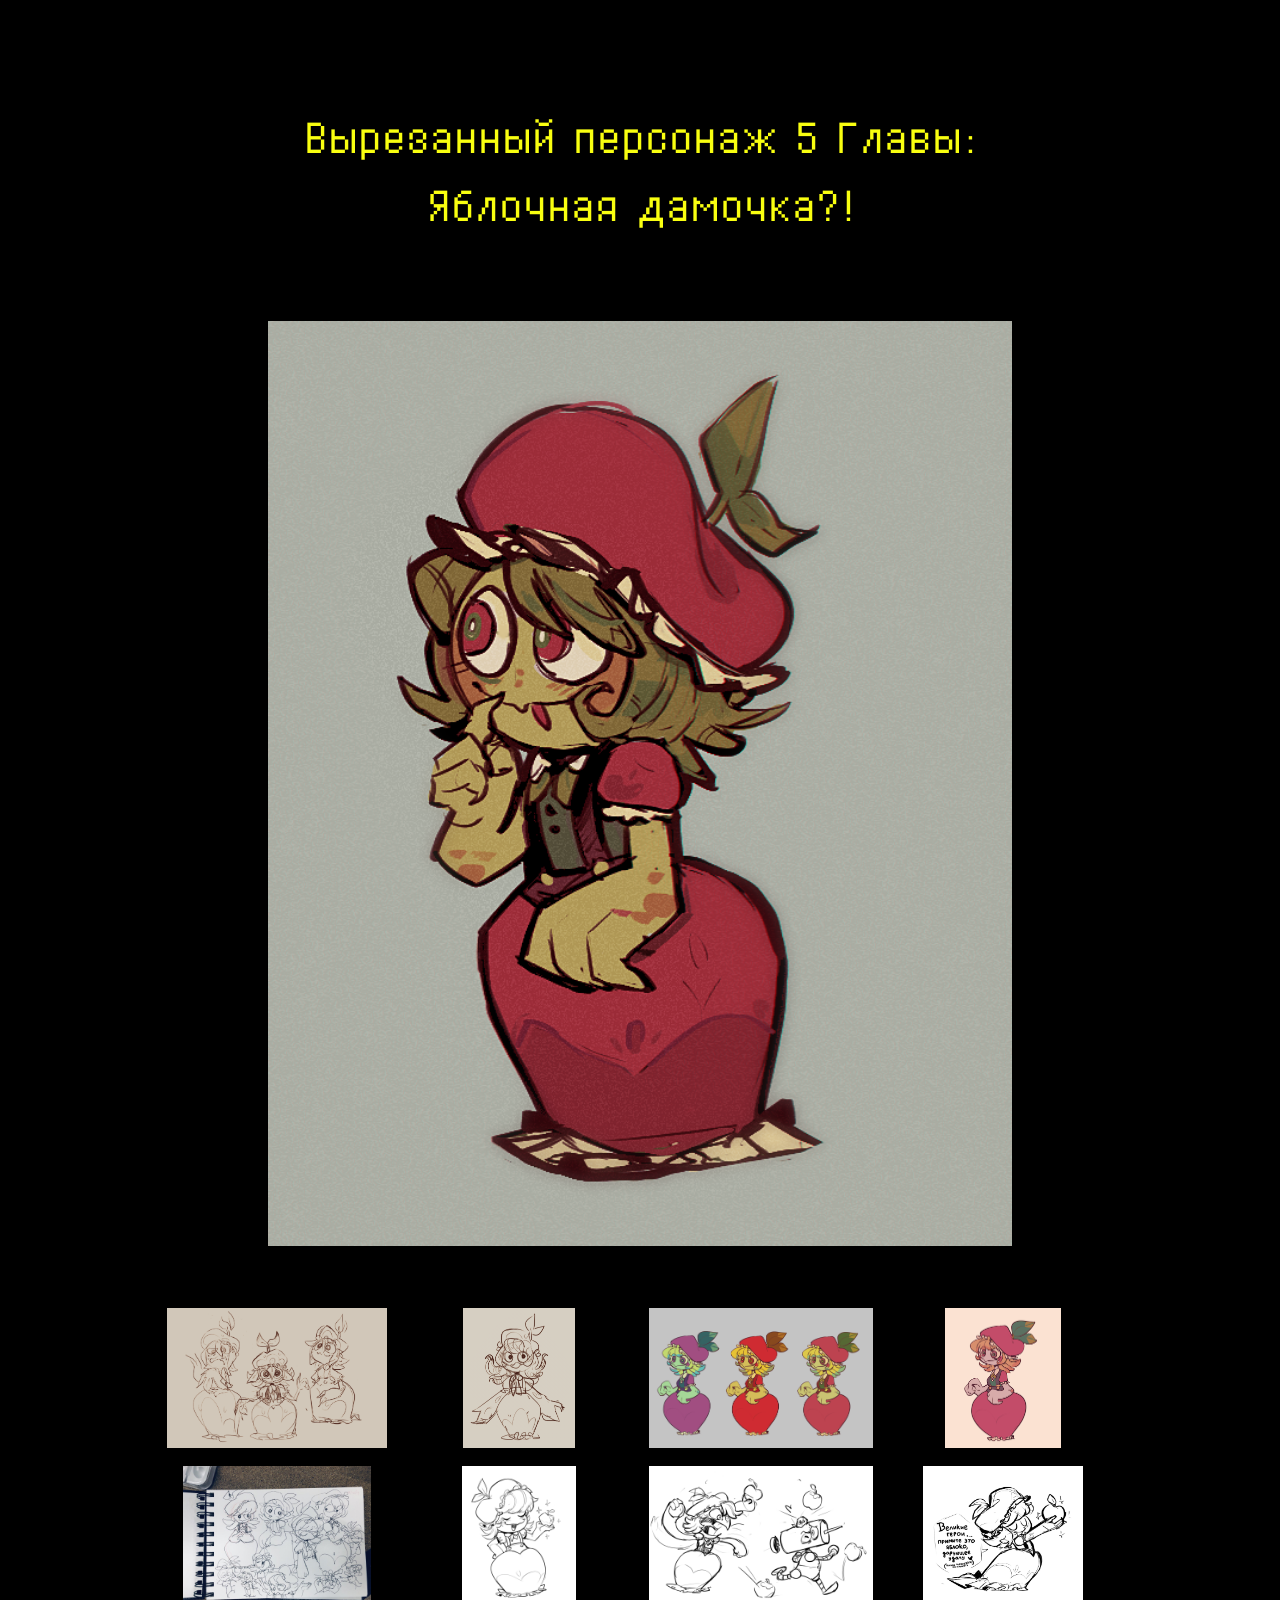
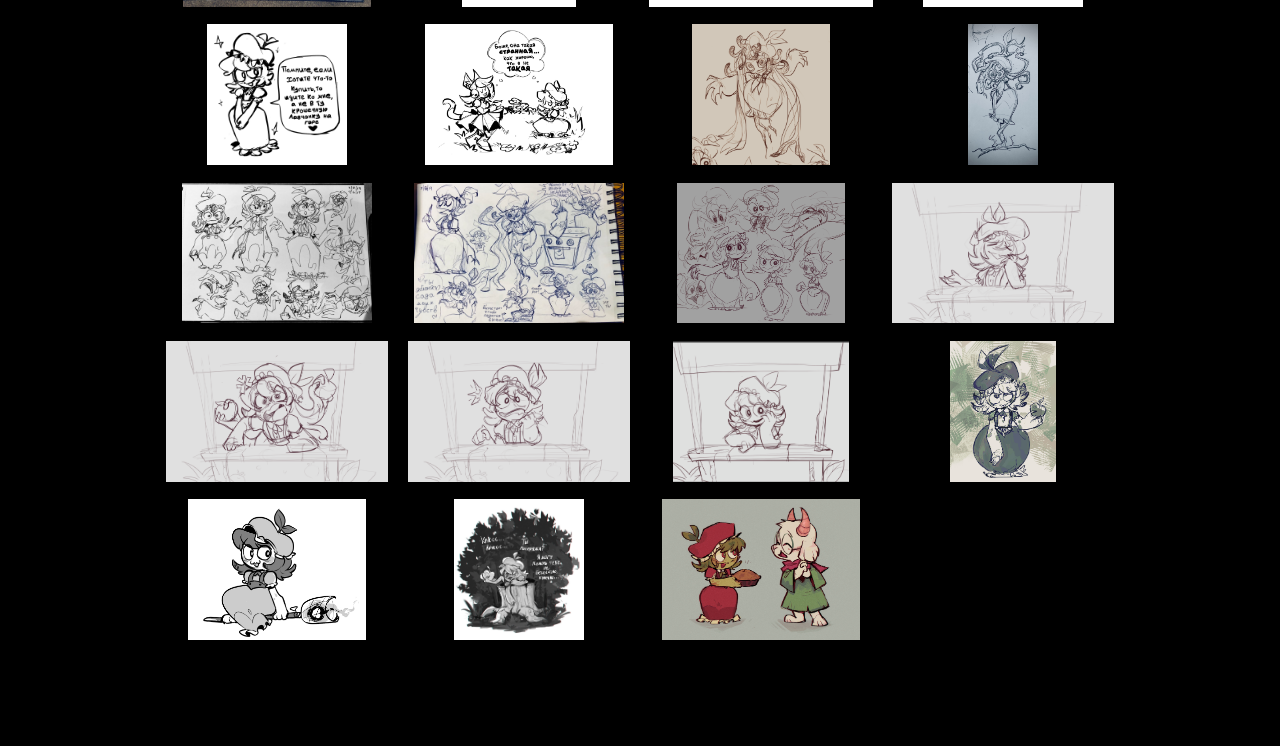
==== commit 2b2ab93f: "лень описывать коммит" ====
--- a/girlington/index.html
+++ b/girlington/index.html
@@ -31,7 +31,7 @@
   <body class="default" style="background-color: black">
     <main>
       <div class="container mx-auto pt-8 px-4 max-w-prose text font-8bit-regular">
-  <h1 class="mt-16 yellow md:text-4xl text-2xl text-center font-8bit-bold">Вырезанный персонаж 5 Главы:<br>Яблочная дамочка?!</h1>
+  <h1 class="mt-16 yellow md:text-4xl text-2xl text-center font-8bit-bold" style="font-size: 200% !important; line-height: 1.25;">Вырезанный персонаж 5 Главы:<br>Яблочная дамочка?!</h1>
 
   <div class="flex flex-col gap-y-6 mt-12">
     <figure class="flex flex-col gap-2 my-6">
